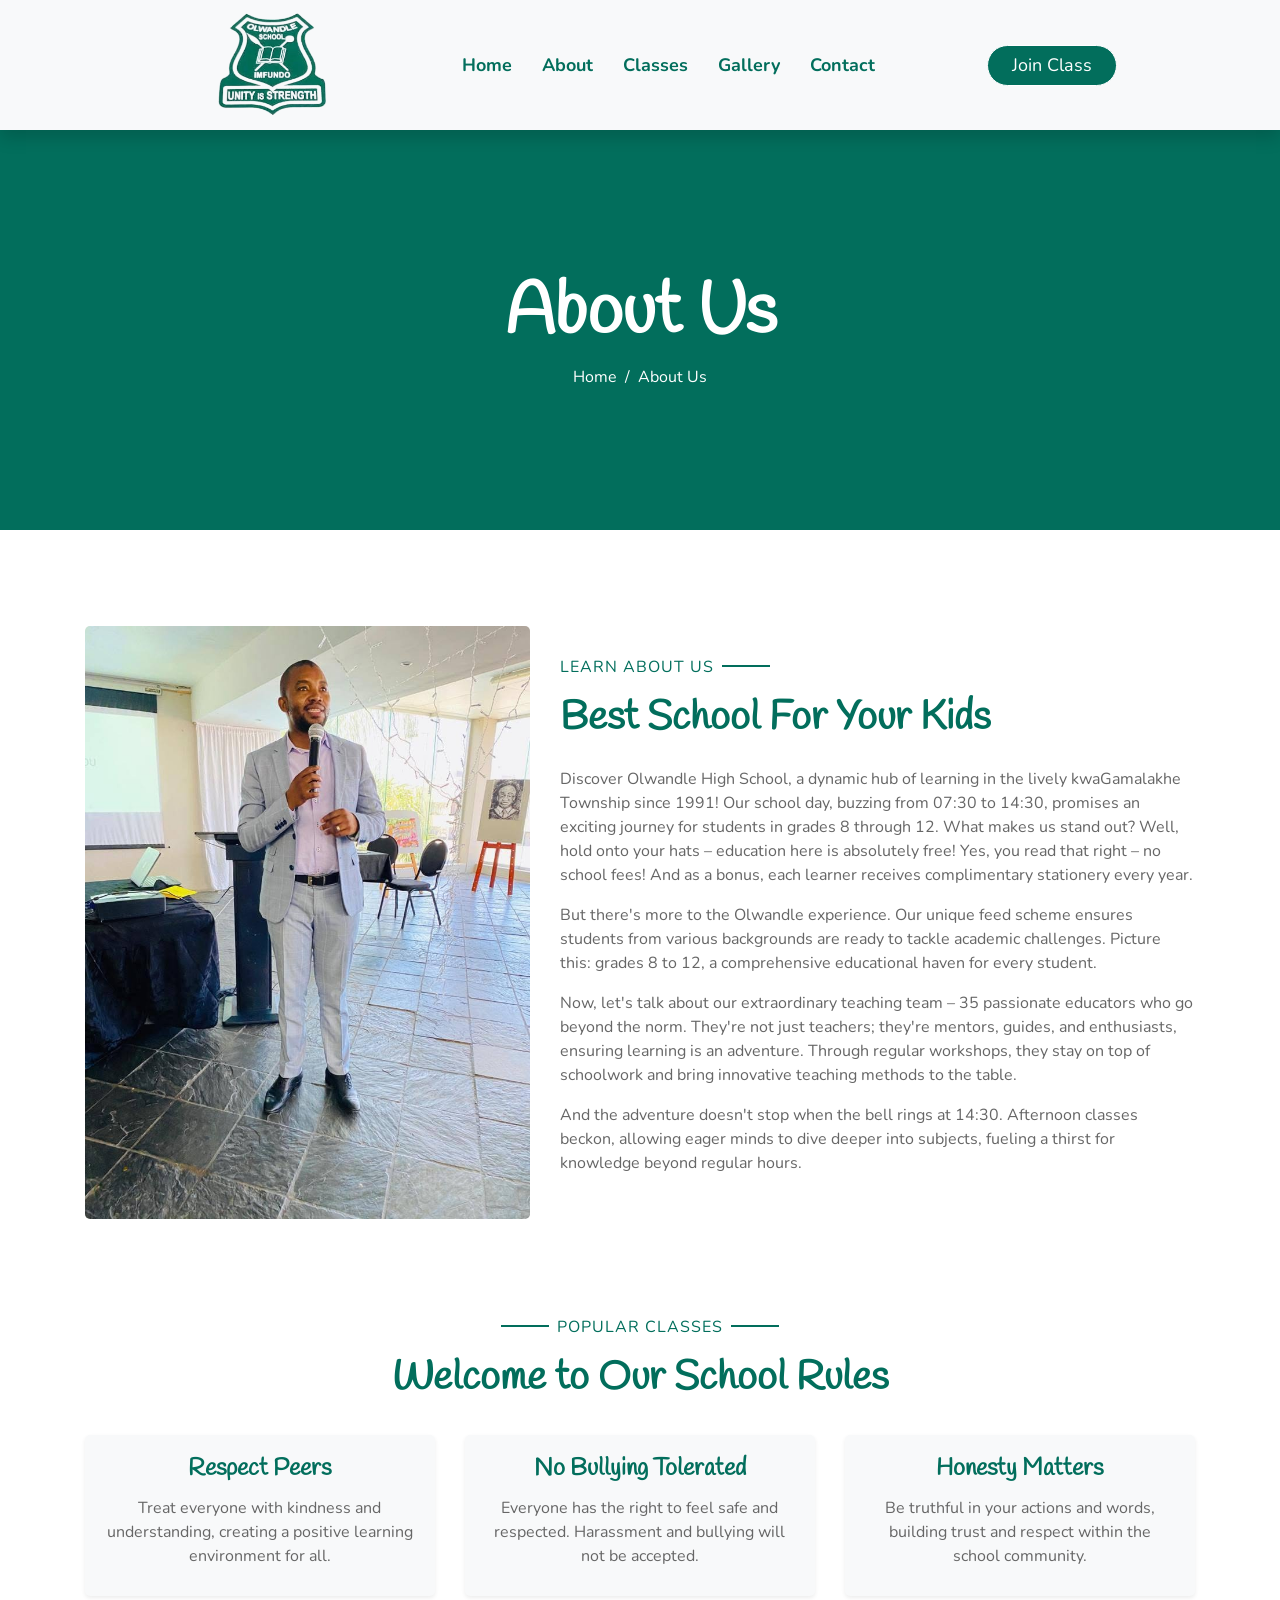
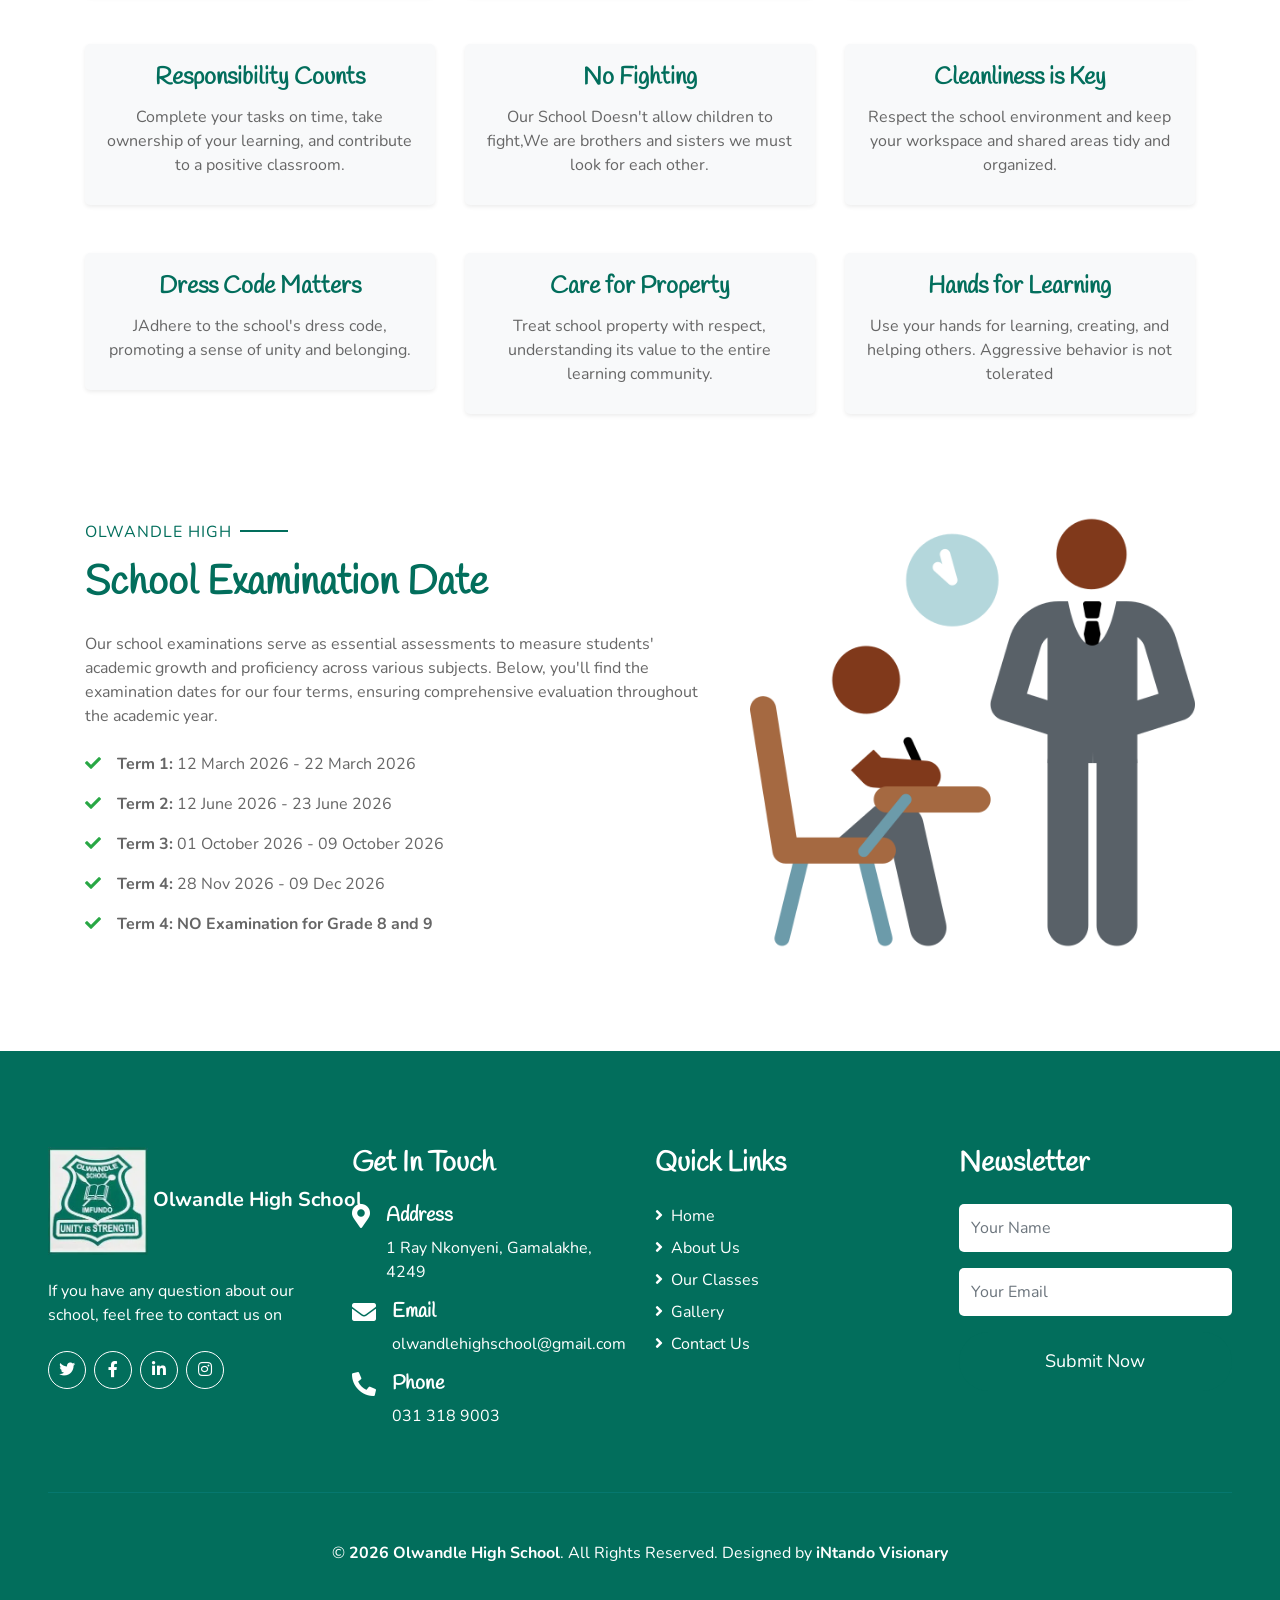
==== about.html @ cc858eba "First Commit" ====
<!DOCTYPE html>
<html lang="en">

<head>
    <meta charset="utf-8">
    <title>Olwandle High School</title>
    <meta content="width=device-width, initial-scale=1.0" name="viewport">
    <meta content="Free HTML Templates" name="keywords">
    <meta content="Free HTML Templates" name="description">

    <!-- Favicon -->
    <link href="img/madibapics/logo.webp" rel="icon">

    <!-- Google Web Fonts -->
    <link rel="preconnect" href="https://fonts.gstatic.com">
    <link href="https://fonts.googleapis.com/css2?family=Handlee&family=Nunito&display=swap" rel="stylesheet">

    <!-- Font Awesome -->
    <link href="https://cdnjs.cloudflare.com/ajax/libs/font-awesome/5.10.0/css/all.min.css" rel="stylesheet">

    <!-- Flaticon Font -->
    <link href="lib/flaticon/font/flaticon.css" rel="stylesheet">

    <!-- Libraries Stylesheet -->
    <link href="lib/owlcarousel/assets/owl.carousel.min.css" rel="stylesheet">
    <link href="lib/lightbox/css/lightbox.min.css" rel="stylesheet">

    <!-- Customized Bootstrap Stylesheet -->
    <link href="css/style.css" rel="stylesheet">
    <link href="css/mine.css" rel="stylesheet">
</head>

<body>
    <!-- Navbar Start -->
    <div class="container-fluid bg-light position-relative shadow">
        <nav class="navbar navbar-expand-lg bg-light navbar-light py-3 py-lg-0 px-0 px-lg-5">
            <a href="" class="navbar-brand font-weight-bold text-secondary" style="font-size: 50px;">
                <img src="img/madibapics/olwandle_logo.webp" class="olwandlelogo"></i> 
                <!-- <i class="flaticon-043-teddy-bear"></i> -->
                <!-- <span class="text-primary">Olwandle</span> -->
            </a>
            <button type="button" class="navbar-toggler" data-toggle="collapse" data-target="#navbarCollapse">
                <span class="navbar-toggler-icon"></span>
            </button>
            <div class="collapse navbar-collapse justify-content-between" id="navbarCollapse">
                <div class="navbar-nav font-weight-bold mx-auto py-0">
                    <a href="index.html" class="nav-item nav-link">Home</a>
                    <a href="about.html" class="nav-item nav-link active">About</a>
                    <a href="class.html" class="nav-item nav-link">Classes</a>
                    <a href="gallery.html" class="nav-item nav-link">Gallery</a>
                    <a href="contact.html" class="nav-item nav-link">Contact</a>
                </div>
                <a href="login_folder/web/login333.html" class="btn btn-primary px-4">Join Class</a>
            </div>
        </nav>
    </div>
    <!-- Navbar End -->


    <!-- Header Start -->
    <div class="container-fluid bg-primary mb-5 header-background">
        <div class="d-flex flex-column align-items-center justify-content-center" style="min-height: 400px">
            <h3 class="display-3 font-weight-bold text-white">About Us</h3>
            <div class="d-inline-flex text-white">
                <p class="m-0"><a class="text-white" href="">Home</a></p>
                <p class="m-0 px-2">/</p>
                <p class="m-0">About Us</p>
            </div>
        </div>
    </div>
    <!-- Header End -->


    <!-- About Start -->
    <div class="container-fluid py-5">
        <div class="container">
            <div class="row align-items-center">
                <div class="col-lg-5">
                    <img class="img-fluid rounded mb-5 mb-lg-0" src="img/madibapics/131895064_177371154103495_1226631098834378759_n.jpg" alt="">
                </div>
                <div class="col-lg-7">
                    <p class="section-title pr-5"><span class="pr-2">Learn About Us</span></p>
                    <h1 class="mb-4">Best School For Your Kids</h1>
                    <p>Discover Olwandle High School, a dynamic hub of learning in the lively kwaGamalakhe Township since 1991! 
                     Our school day, buzzing from 07:30 to 14:30, promises an exciting journey for students in grades 8 through 12.
                      What makes us stand out? Well, hold onto your hats – education here is absolutely free! Yes, you read that right 
                      – no school fees! And as a bonus, each learner receives complimentary stationery every year.
                    </p>

                    <p>
                        But there's more to the Olwandle experience.
                         Our unique feed scheme ensures students from various backgrounds are ready to tackle academic challenges. 
                         Picture this: grades 8 to 12,
                         a comprehensive educational haven for every student.
                    </p>

                    <p>
                        Now, let's talk about our extraordinary teaching team – 35 passionate educators who go beyond the norm.
                         They're not just teachers; they're mentors, guides, and enthusiasts, ensuring learning is an adventure.
                         Through regular workshops, they stay on top of schoolwork and bring innovative teaching methods to the table.
                    </p>

                   <p> And the adventure doesn't stop when the bell rings at 14:30.
                     Afternoon classes beckon, allowing eager minds to dive deeper into subjects,
                     fueling a thirst for knowledge beyond regular hours.
                   </p>
               </div>
            </div>
            
        </div>
    </div>
    <!-- About End -->


 <!-- Class Start -->
 <div class="container-fluid pt-5">
    <div class="container tracking-in-expand-fwd-bottom">
        <div class="text-center pb-2">
            <p class="section-title px-5"><span class="px-2">Popular Classes</span></p>
            <h1 class="mb-4">Welcome to Our School Rules</h1>
        </div>
        <div class="row">
            <div class="col-lg-4 mb-5">
                <div class="card border-0 bg-light shadow-sm pb-2">
                    
                    <div class="card-body text-center">
                        <h4 class="card-title">Respect Peers</h4>
                        <p class="card-text">Treat everyone with kindness and understanding,
                             creating a positive learning environment for all. </p>
                    </div>
                   
                </div>
            </div>
            <div class="col-lg-4 mb-5">
                <div class="card border-0 bg-light shadow-sm pb-2">

                    <div class="card-body text-center">
                        <h4 class="card-title">No Bullying Tolerated</h4>
                        <p class="card-text"> Everyone has the right to feel safe and respected. 
                            Harassment and bullying will not be accepted.
                        </p>
                    </div>
                </div>
            </div>
            <div class="col-lg-4 mb-5">
                <div class="card border-0 bg-light shadow-sm pb-2">
                    <div class="card-body text-center">
                        <h4 class="card-title">Honesty Matters</h4>
                        <p class="card-text">Be truthful in your actions and words, 
                            building trust and respect within the school community.

                        </p>
                    </div>
                </div>
            </div>

            <div class="col-lg-4 mb-5">
                <div class="card border-0 bg-light shadow-sm pb-2">
                    
                    <div class="card-body text-center">
                        <h4 class="card-title">Responsibility Counts</h4>
                        <p class="card-text"> Complete your tasks on time, 
                            take ownership of your learning, 
                            and contribute to a positive classroom.
                        </p>
                    </div>
                </div>
            </div>
            <div class="col-lg-4 mb-5">
                <div class="card border-0 bg-light shadow-sm pb-2">

                    <div class="card-body text-center">
                        <h4 class="card-title">No Fighting</h4>
                        <p class="card-text">Our School Doesn't allow children to fight,We are brothers and sisters we must look for each other.
                    </div>
                   
                </div>
            </div>
            <div class="col-lg-4 mb-5">
                <div class="card border-0 bg-light shadow-sm pb-2">
                    <div class="card-body text-center">
                        <h4 class="card-title">Cleanliness is Key</h4>
                        <p class="card-text">Respect the school environment and 
                            keep your workspace and shared areas tidy and organized. 
                        </p>
                    </div>
                </div>
            </div>

            <div class="col-lg-4 mb-5">
                <div class="card border-0 bg-light shadow-sm pb-2">
                    
                    <div class="card-body text-center">
                        <h4 class="card-title">Dress Code Matters</h4>
                        <p class="card-text">JAdhere to the school's dress code, 
                            promoting a sense of unity and belonging.</p>
                    </div>
                   
                </div>
            </div>
            <div class="col-lg-4 mb-5">
                <div class="card border-0 bg-light shadow-sm pb-2">

                    <div class="card-body text-center">
                        <h4 class="card-title">Care for Property</h4>
                        <p class="card-text">Treat school property with respect, 
                            understanding its value to the entire learning community.</p>
                    </div>
                   
                </div>
            </div>
            <div class="col-lg-4 mb-5">
                <div class="card border-0 bg-light shadow-sm pb-2">
                    <div class="card-body text-center">
                        <h4 class="card-title">Hands for Learning</h4>
                        <p class="card-text">Use your hands for learning, creating, and helping others.
                             Aggressive behavior is not tolerated
                        </p>
                    </div>
                </div>
            </div>
        </div>
    </div>
</div>
<!-- Class End -->

 <!-- Registration Start -->
 <div class="container-fluid py-5">
    <div class="container">
        <div class="row align-items-center">
            <div class="col-lg-7 mb-5 mb-lg-0">
                <p class="section-title pr-5"><span class="pr-2">Olwandle High</span></p>
                <h1 class="mb-4">School Examination Date</h1>
                <p>
                    Our school examinations serve as essential assessments to measure students' academic growth and proficiency across various subjects. 
                    Below, you'll find the examination dates for our four terms, ensuring comprehensive evaluation throughout the academic year.
                </p>
                <ul class="list-inline m-0">
                    <li class="py-2"><i class="fa fa-check text-success mr-3"></i><b>Term 1: </b> 12 March 2026 - 22 March 2026</li>
                    <li class="py-2"><i class="fa fa-check text-success mr-3"></i><b>Term 2: </b> 12 June 2026 - 23 June 2026</li>
                    <li class="py-2"><i class="fa fa-check text-success mr-3"></i><b>Term 3: </b> 01 October 2026 - 09 October 2026</li>
                    <li class="py-2"><i class="fa fa-check text-success mr-3"></i><b>Term 4: </b> 28 Nov 2026 - 09 Dec 2026</li>
                    <li class="py-2"><i class="fa fa-check text-success mr-3"></i><b>Term 4: NO Examination for Grade 8 and 9</b> </li>
                </ul>

            </div>
            <div class="col-lg-5">
                <div class="card border-0">
                  <img src="img/learners/exam.png" alt="exam"/>
                </div>
            </div>
        </div>
    </div>
</div>
<!-- Registration End -->




    <!-- Testimonial Start -->
    <!-- <div class="container-fluid py-5">
        <div class="container p-0">
            <div class="text-center pb-2">
                <p class="section-title px-5"><span class="px-2">Testimonial</span></p>
                <h1 class="mb-4">What Parents Say!</h1>
            </div>
            <div class="owl-carousel testimonial-carousel">
                <div class="testimonial-item px-3">
                    <div class="bg-light shadow-sm rounded mb-4 p-4">
                        <h3 class="fas fa-quote-left text-primary1 mr-3"></h3>
                        Sed ea amet kasd elitr stet, stet rebum et ipsum est duo elitr eirmod clita lorem. Dolor tempor ipsum clita
                    </div>
                    <div class="d-flex align-items-center">
                        <img class="rounded-circle" src="img/madibapics/profilepic.png" style="width: 70px; height: 70px;" alt="Image">
                        <div class="pl-3">
                            <h5>Parent Name</h5>
                            <i>Profession</i>
                        </div>
                    </div>
                </div>
                <div class="testimonial-item px-3">
                    <div class="bg-light shadow-sm rounded mb-4 p-4">
                        <h3 class="fas fa-quote-left text-primary1 mr-3"></h3>
                        Sed ea amet kasd elitr stet, stet rebum et ipsum est duo elitr eirmod clita lorem. Dolor tempor ipsum clita
                    </div>
                    <div class="d-flex align-items-center">
                        <img class="rounded-circle" src="img/madibapics/profilepic.png" style="width: 70px; height: 70px;" alt="Image">
                        <div class="pl-3">
                            <h5>Parent Name</h5>
                            <i>Profession</i>
                        </div>
                    </div>
                </div>
                <div class="testimonial-item px-3">
                    <div class="bg-light shadow-sm rounded mb-4 p-4">
                        <h3 class="fas fa-quote-left text-primary1 mr-3"></h3>
                        Sed ea amet kasd elitr stet, stet rebum et ipsum est duo elitr eirmod clita lorem. Dolor tempor ipsum clita
                    </div>
                    <div class="d-flex align-items-center">
                        <img class="rounded-circle" src="img/madibapics/profilepic.png" style="width: 70px; height: 70px;" alt="Image">
                        <div class="pl-3">
                            <h5>Parent Name</h5>
                            <i>Profession</i>
                        </div>
                    </div>
                </div>
                <div class="testimonial-item px-3">
                    <div class="bg-light shadow-sm rounded mb-4 p-4">
                        <h3 class="fas fa-quote-left text-primary1 mr-3"></h3>
                        Sed ea amet kasd elitr stet, stet rebum et ipsum est duo elitr eirmod clita lorem. Dolor tempor ipsum clita
                    </div>
                    <div class="d-flex align-items-center">
                        <img class="rounded-circle" src="img/madibapics/profilepic.png" style="width: 70px; height: 70px;" alt="Image">
                        <div class="pl-3">
                            <h5>Parent Name</h5>
                            <i>Profession</i>
                        </div>
                    </div>
                </div>
            </div>
        </div>
    </div> -->
    <!-- Testimonial End -->




       <!-- Footer Start -->
    <div class="container-fluid bg-secondary text-white mt-5 py-5 px-sm-3 px-md-5 header-background">
        <div class="row pt-5">
            <div class="col-lg-3 col-md-6 mb-5">
                <a href="" class="navbar-brand font-weight-bold text-primary m-0 mb-4 p-0" style="font-size: 20px; line-height: 40px;">
                   <img src="img/madibapics/logo.webp" style="width: 100px;"/>
                    <span class="text-white">Olwandle High School</span>
                </a>
                <p>If you have any question about our school, feel free to contact us on</p>
                <div class="d-flex justify-content-start mt-4">
                    <a class="btn btn-outline-primary rounded-circle text-center mr-2 px-0"
                        style="width: 38px; height: 38px;" href="#"><i class="fab fa-twitter"></i></a>
                    <a class="btn btn-outline-primary rounded-circle text-center mr-2 px-0"
                        style="width: 38px; height: 38px;" href="https://web.facebook.com/people/Olwandle-Hoer-skool/100063972073729/"><i class="fab fa-facebook-f"></i></a>
                    <a class="btn btn-outline-primary rounded-circle text-center mr-2 px-0"
                        style="width: 38px; height: 38px;" href="#"><i class="fab fa-linkedin-in"></i></a>
                    <a class="btn btn-outline-primary rounded-circle text-center mr-2 px-0"
                        style="width: 38px; height: 38px;" href="#"><i class="fab fa-instagram"></i></a>
                </div>
            </div>
            <div class="col-lg-3 col-md-6 mb-5">
                <h3 class="text-primary mb-4">Get In Touch</h3>
                <div class="d-flex">
                    <h4 class="fa fa-map-marker-alt text-primary"></h4>
                    <div class="pl-3">
                        <h5 class="text-white">Address</h5>
                        <p>1 Ray Nkonyeni, Gamalakhe, 4249</p>
                    </div>
                </div>
                <div class="d-flex">
                    <h4 class="fa fa-envelope text-primary"></h4>
                    <div class="pl-3">
                        <h5 class="text-white">Email</h5>
                        <p><a  class="contactschool" href="mailto:olwandlehighschool@gmail.com">olwandlehighschool@gmail.com</a></p>
                    </div>
                </div>
                <div class="d-flex">
                    <h4 class="fa fa-phone-alt text-primary"></h4>
                    <div class="pl-3">
                        <h5 class="text-white">Phone</h5>
                       <p> <a class="contactschool" href="tel:031 318 9003">031 318 9003</a></p>
                    </div>
                </div>
            </div>
            <div class="col-lg-3 col-md-6 mb-5">
                <h3 class="text-primary mb-4">Quick Links</h3>
                <div class="d-flex flex-column justify-content-start">
                    <a class="text-white mb-2" href="index.html"><i class="fa fa-angle-right mr-2"></i>Home</a>
                    <a class="text-white mb-2" href="about.html"><i class="fa fa-angle-right mr-2"></i>About Us</a>
                    <a class="text-white mb-2" href="class.html"><i class="fa fa-angle-right mr-2"></i>Our Classes</a>
                    <a class="text-white mb-2" href="gallery.html"><i class="fa fa-angle-right mr-2"></i>Gallery</a>
                    <a class="text-white" href="contact.html"><i class="fa fa-angle-right mr-2"></i>Contact Us</a>
                </div>
            </div>
            <div class="col-lg-3 col-md-6 mb-5">
                <h3 class="text-primary mb-4">Newsletter</h3>
                <form action="">
                    <div class="form-group">
                        <input type="text" class="form-control border-0 py-4" placeholder="Your Name" required="required" />
                    </div>
                    <div class="form-group">
                        <input type="email" class="form-control border-0 py-4" placeholder="Your Email"
                            required="required" />
                    </div>
                    <div>
                        <button class="btn btn-primary btn-block border-0 py-3" type="submit">Submit Now</button>
                    </div>
                </form>
            </div>
        </div>
        <div class="container-fluid pt-5" style="border-top: 1px solid rgba(23, 162, 184, .2);;">
            <p class="m-0 text-center text-white">
                &copy; <a class="text-primary font-weight-bold" href="#">2026 Olwandle High School</a>. All Rights Reserved. 
				
				Designed by <a class="text-primary font-weight-bold" href="">iNtando Visionary</a>
            </p>
        </div>
    </div>
    <!-- Footer End -->


    <!-- Back to Top -->
    <a href="#" class="btn btn-primary p-3 back-to-top"><i class="fa fa-angle-double-up"></i></a>


    <!-- JavaScript Libraries -->
    <script src="https://code.jquery.com/jquery-3.4.1.min.js"></script>
    <script src="https://stackpath.bootstrapcdn.com/bootstrap/4.4.1/js/bootstrap.bundle.min.js"></script>
    <script src="lib/easing/easing.min.js"></script>
    <script src="lib/owlcarousel/owl.carousel.min.js"></script>
    <script src="lib/isotope/isotope.pkgd.min.js"></script>
    <script src="lib/lightbox/js/lightbox.min.js"></script>

    <!-- Contact Javascript File -->
    <script src="mail/jqBootstrapValidation.min.js"></script>
    <script src="mail/contact.js"></script>

    <!-- Template Javascript -->
    <script src="js/main.js"></script>
</body>

</html>
---- css/style.css ----
/******* Bootstrap Theming ********/
/*!
 * Bootstrap v4.5.3 (https://getbootstrap.com/)
 * Copyright 2011-2020 The Bootstrap Authors
 * Copyright 2011-2020 Twitter, Inc.
 * Licensed under MIT (https://github.com/twbs/bootstrap/blob/main/LICENSE)
 */
:root {
  --blue: #026e5c;
  --indigo: #6610f2;
  --purple: #6f42c1;
  --pink: #e83e8c;
  --red: #dc3545;
  --orange: #fd7e14;
  --yellow: #ffc107;
  --green: #28a745;
  --teal: #20c997;
  --cyan: #026e5c;
  --white: #fff;
  --gray: #6c757d;
  --gray-dark: #343a40;
  --primary: #026e5c;
  --secondary: #026e5c;
  --success: #28a745;
  --info: #026e5c;
  --warning: #ffc107;
  --danger: #dc3545;
  --light: #f8f9fa;
  --dark: #343a40;
  --breakpoint-xs: 0;
  --breakpoint-sm: 576px;
  --breakpoint-md: 768px;
  --breakpoint-lg: 992px;
  --breakpoint-xl: 1200px;
  --font-family-sans-serif: "Nunito", sans-serif;
  --font-family-monospace: SFMono-Regular, Menlo, Monaco, Consolas, "Liberation Mono", "Courier New", monospace;
}

*,
*::before,
*::after {
  box-sizing: border-box;
}

html {
  font-family: sans-serif;
  line-height: 1.15;
  -webkit-text-size-adjust: 100%;
  -webkit-tap-highlight-color: rgba(0, 0, 0, 0);
}

article, aside, figcaption, figure, footer, header, hgroup, main, nav, section {
  display: block;
}

body {
  margin: 0;
  font-family: "Nunito", sans-serif;
  font-size: 1rem;
  font-weight: 400;
  line-height: 1.5;
  color: #666666;
  text-align: left;
  background-color: #fff;
}

[tabindex="-1"]:focus:not(:focus-visible) {
  outline: 0 !important;
}

hr {
  box-sizing: content-box;
  height: 0;
  overflow: visible;
}

h1, h2, h3, h4, h5, h6 {
  margin-top: 0;
  margin-bottom: 0.5rem;
}

p {
  margin-top: 0;
  margin-bottom: 1rem;
}

abbr[title],
abbr[data-original-title] {
  text-decoration: underline;
  text-decoration: underline dotted;
  cursor: help;
  border-bottom: 0;
  text-decoration-skip-ink: none;
}

address {
  margin-bottom: 1rem;
  font-style: normal;
  line-height: inherit;
}

ol,
ul,
dl {
  margin-top: 0;
  margin-bottom: 1rem;
}

ol ol,
ul ul,
ol ul,
ul ol {
  margin-bottom: 0;
}

dt {
  font-weight: 700;
}

dd {
  margin-bottom: .5rem;
  margin-left: 0;
}

blockquote {
  margin: 0 0 1rem;
}

b,
strong {
  font-weight: bolder;
}

small {
  font-size: 80%;
}

sub,
sup {
  position: relative;
  font-size: 75%;
  line-height: 0;
  vertical-align: baseline;
}

sub {
  bottom: -.25em;
}

sup {
  top: -.5em;
}

a {
  color: #026e5c;
  text-decoration: none;
  background-color: transparent;
}

a:hover {
  color: #026e5c;
  text-decoration: none;
  
}

a:not([href]):not([class]) {
  color: inherit;
  text-decoration: none;
}

a:not([href]):not([class]):hover {
  color: inherit;
  text-decoration: none;
}

pre,
code,
kbd,
samp {
  font-family: SFMono-Regular, Menlo, Monaco, Consolas, "Liberation Mono", "Courier New", monospace;
  font-size: 1em;
}

pre {
  margin-top: 0;
  margin-bottom: 1rem;
  overflow: auto;
  -ms-overflow-style: scrollbar;
}

figure {
  margin: 0 0 1rem;
}

img {
  vertical-align: middle;
  border-style: none;
}

svg {
  overflow: hidden;
  vertical-align: middle;
}

table {
  border-collapse: collapse;
}

caption {
  padding-top: 0.75rem;
  padding-bottom: 0.75rem;
  color: #6c757d;
  text-align: left;
  caption-side: bottom;
}

th {
  text-align: inherit;
  text-align: -webkit-match-parent;
}

label {
  display: inline-block;
  margin-bottom: 0.5rem;
}

button {
  border-radius: 0;
}

button:focus {
  outline: 1px dotted;
  outline: 5px auto -webkit-focus-ring-color;
}

input,
button,
select,
optgroup,
textarea {
  margin: 0;
  font-family: inherit;
  font-size: inherit;
  line-height: inherit;
}

button,
input {
  overflow: visible;
}

button,
select {
  text-transform: none;
}

[role="button"] {
  cursor: pointer;
}

select {
  word-wrap: normal;
}

button,
[type="button"],
[type="reset"],
[type="submit"] {
  -webkit-appearance: button;
}

button:not(:disabled),
[type="button"]:not(:disabled),
[type="reset"]:not(:disabled),
[type="submit"]:not(:disabled) {
  cursor: pointer;
}

button::-moz-focus-inner,
[type="button"]::-moz-focus-inner,
[type="reset"]::-moz-focus-inner,
[type="submit"]::-moz-focus-inner {
  padding: 0;
  border-style: none;
}

input[type="radio"],
input[type="checkbox"] {
  box-sizing: border-box;
  padding: 0;
}

textarea {
  overflow: auto;
  resize: vertical;
}

fieldset {
  min-width: 0;
  padding: 0;
  margin: 0;
  border: 0;
}

legend {
  display: block;
  width: 100%;
  max-width: 100%;
  padding: 0;
  margin-bottom: .5rem;
  font-size: 1.5rem;
  line-height: inherit;
  color: inherit;
  white-space: normal;
}

@media (max-width: 1200px) {
  legend {
    font-size: calc(1.275rem + 0.3vw) ;
  }
}

progress {
  vertical-align: baseline;
}

[type="number"]::-webkit-inner-spin-button,
[type="number"]::-webkit-outer-spin-button {
  height: auto;
}

[type="search"] {
  outline-offset: -2px;
  -webkit-appearance: none;
}

[type="search"]::-webkit-search-decoration {
  -webkit-appearance: none;
}

::-webkit-file-upload-button {
  font: inherit;
  -webkit-appearance: button;
}

output {
  display: inline-block;
}

summary {
  display: list-item;
  cursor: pointer;
}

template {
  display: none;
}

[hidden] {
  display: none !important;
}

h1, h2, h3, h4, h5, h6,
.h1, .h2, .h3, .h4, .h5, .h6 {
  margin-bottom: 0.5rem;
  font-family: "Handlee", cursive;
  font-weight: bold;
  line-height: 1.2;
  color: #026e5c;
}

h1, .h1 {
  font-size: 2.5rem;
}

@media (max-width: 1200px) {
  h1, .h1 {
    font-size: calc(1.375rem + 1.5vw) ;
  }
}

h2, .h2 {
  font-size: 2rem;
}

@media (max-width: 1200px) {
  h2, .h2 {
    font-size: calc(1.325rem + 0.9vw) ;
  }
}

h3, .h3 {
  font-size: 1.75rem;
}

@media (max-width: 1200px) {
  h3, .h3 {
    font-size: calc(1.3rem + 0.6vw) ;
  }
}

h4, .h4 {
  font-size: 1.5rem;
}

@media (max-width: 1200px) {
  h4, .h4 {
    font-size: calc(1.275rem + 0.3vw) ;
  }
}

h5, .h5 {
  font-size: 1.25rem;
}

h6, .h6 {
  font-size: 1rem;
}

.lead {
  font-size: 1.25rem;
  font-weight: 300;
}

.display-1 {
  font-size: 6rem;
  font-weight: 300;
  line-height: 1.2;
}

@media (max-width: 1200px) {
  .display-1 {
    font-size: calc(1.725rem + 5.7vw) ;
  }
}

.display-2 {
  font-size: 5.5rem;
  font-weight: 300;
  line-height: 1.2;
}

@media (max-width: 1200px) {
  .display-2 {
    font-size: calc(1.675rem + 5.1vw) ;
  }
}

.display-3 {
  font-size: 4.5rem;
  font-weight: 300;
  line-height: 1.2;
}

@media (max-width: 1200px) {
  .display-3 {
    font-size: calc(1.575rem + 3.9vw) ;
  }
}

.display-4 {
  font-size: 3.5rem;
  font-weight: 300;
  line-height: 1.2;
}

@media (max-width: 1200px) {
  .display-4 {
    font-size: calc(1.475rem + 2.7vw) ;
  }
}

hr {
  margin-top: 1rem;
  margin-bottom: 1rem;
  border: 0;
  border-top: 1px solid rgba(0, 0, 0, 0.1);
}

small,
.small {
  font-size: 80%;
  font-weight: 400;
}

mark,
.mark {
  padding: 0.2em;
  background-color: #fcf8e3;
}

.list-unstyled {
  padding-left: 0;
  list-style: none;
}

.list-inline {
  padding-left: 0;
  list-style: none;
}

.list-inline-item {
  display: inline-block;
}

.list-inline-item:not(:last-child) {
  margin-right: 0.5rem;
}

.initialism {
  font-size: 90%;
  text-transform: uppercase;
}

.blockquote {
  margin-bottom: 1rem;
  font-size: 1.25rem;
}

.blockquote-footer {
  display: block;
  font-size: 80%;
  color: #6c757d;
}

.blockquote-footer::before {
  content: "\2014\00A0";
}

.img-fluid {
  max-width: 100%;
  height: auto;
}

.img-thumbnail {
  padding: 0.25rem;
  background-color: #fff;
  border: 1px solid #dee2e6;
  border-radius: 5px;
  max-width: 100%;
  height: auto;
}

.figure {
  display: inline-block;
}

.figure-img {
  margin-bottom: 0.5rem;
  line-height: 1;
}

.figure-caption {
  font-size: 90%;
  color: #6c757d;
}

code {
  font-size: 87.5%;
  color: #e83e8c;
  word-wrap: break-word;
}

a > code {
  color: inherit;
}

kbd {
  padding: 0.2rem 0.4rem;
  font-size: 87.5%;
  color: #fff;
  background-color: #212529;
  border-radius: 0.2rem;
}

kbd kbd {
  padding: 0;
  font-size: 100%;
  font-weight: 700;
}

pre {
  display: block;
  font-size: 87.5%;
  color: #212529;
}

pre code {
  font-size: inherit;
  color: inherit;
  word-break: normal;
}

.pre-scrollable {
  max-height: 340px;
  overflow-y: scroll;
}

.container,
.container-fluid,
.container-sm,
.container-md,
.container-lg,
.container-xl {
  width: 100%;
  padding-right: 15px;
  padding-left: 15px;
  margin-right: auto;
  margin-left: auto;

}

@media (min-width: 576px) {
  .container, .container-sm {
    max-width: 540px;
  }
}

@media (min-width: 768px) {
  .container, .container-sm, .container-md {
    max-width: 720px;
  }
}

@media (min-width: 992px) {
  .container, .container-sm, .container-md, .container-lg {
    max-width: 960px;
  }
}

@media (min-width: 1200px) {
  .container, .container-sm, .container-md, .container-lg, .container-xl {
    max-width: 1140px;
  }
}

.row {
  display: flex;
  flex-wrap: wrap;
  margin-right: -15px;
  margin-left: -15px;
}

.no-gutters {
  margin-right: 0;
  margin-left: 0;
}

.no-gutters > .col,
.no-gutters > [class*="col-"] {
  padding-right: 0;
  padding-left: 0;
}

.col-1, .col-2, .col-3, .col-4, .col-5, .col-6, .col-7, .col-8, .col-9, .col-10, .col-11, .col-12, .col,
.col-auto, .col-sm-1, .col-sm-2, .col-sm-3, .col-sm-4, .col-sm-5, .col-sm-6, .col-sm-7, .col-sm-8, .col-sm-9, .col-sm-10, .col-sm-11, .col-sm-12, .col-sm,
.col-sm-auto, .col-md-1, .col-md-2, .col-md-3, .col-md-4, .col-md-5, .col-md-6, .col-md-7, .col-md-8, .col-md-9, .col-md-10, .col-md-11, .col-md-12, .col-md,
.col-md-auto, .col-lg-1, .col-lg-2, .col-lg-3, .col-lg-4, .col-lg-5, .col-lg-6, .col-lg-7, .col-lg-8, .col-lg-9, .col-lg-10, .col-lg-11, .col-lg-12, .col-lg,
.col-lg-auto, .col-xl-1, .col-xl-2, .col-xl-3, .col-xl-4, .col-xl-5, .col-xl-6, .col-xl-7, .col-xl-8, .col-xl-9, .col-xl-10, .col-xl-11, .col-xl-12, .col-xl,
.col-xl-auto {
  position: relative;
  width: 100%;
  padding-right: 15px;
  padding-left: 15px;
}

.col {
  flex-basis: 0;
  flex-grow: 1;
  max-width: 100%;
}

.row-cols-1 > * {
  flex: 0 0 100%;
  max-width: 100%;
}

.row-cols-2 > * {
  flex: 0 0 50%;
  max-width: 50%;
}

.row-cols-3 > * {
  flex: 0 0 33.33333%;
  max-width: 33.33333%;
}

.row-cols-4 > * {
  flex: 0 0 25%;
  max-width: 25%;
}

.row-cols-5 > * {
  flex: 0 0 20%;
  max-width: 20%;
}

.row-cols-6 > * {
  flex: 0 0 16.66667%;
  max-width: 16.66667%;
}

.col-auto {
  flex: 0 0 auto;
  width: auto;
  max-width: 100%;
}

.col-1 {
  flex: 0 0 8.33333%;
  max-width: 8.33333%;
}

.col-2 {
  flex: 0 0 16.66667%;
  max-width: 16.66667%;
}

.col-3 {
  flex: 0 0 25%;
  max-width: 25%;
}

.col-4 {
  flex: 0 0 33.33333%;
  max-width: 33.33333%;
}

.col-5 {
  flex: 0 0 41.66667%;
  max-width: 41.66667%;
}

.col-6 {
  flex: 0 0 50%;
  max-width: 50%;
}

.col-7 {
  flex: 0 0 58.33333%;
  max-width: 58.33333%;
}

.col-8 {
  flex: 0 0 66.66667%;
  max-width: 66.66667%;
}

.col-9 {
  flex: 0 0 75%;
  max-width: 75%;
}

.col-10 {
  flex: 0 0 83.33333%;
  max-width: 83.33333%;
}

.col-11 {
  flex: 0 0 91.66667%;
  max-width: 91.66667%;
}

.col-12 {
  flex: 0 0 100%;
  max-width: 100%;
}

.order-first {
  order: -1;
}

.order-last {
  order: 13;
}

.order-0 {
  order: 0;
}

.order-1 {
  order: 1;
}

.order-2 {
  order: 2;
}

.order-3 {
  order: 3;
}

.order-4 {
  order: 4;
}

.order-5 {
  order: 5;
}

.order-6 {
  order: 6;
}

.order-7 {
  order: 7;
}

.order-8 {
  order: 8;
}

.order-9 {
  order: 9;
}

.order-10 {
  order: 10;
}

.order-11 {
  order: 11;
}

.order-12 {
  order: 12;
}

.offset-1 {
  margin-left: 8.33333%;
}

.offset-2 {
  margin-left: 16.66667%;
}

.offset-3 {
  margin-left: 25%;
}

.offset-4 {
  margin-left: 33.33333%;
}

.offset-5 {
  margin-left: 41.66667%;
}

.offset-6 {
  margin-left: 50%;
}

.offset-7 {
  margin-left: 58.33333%;
}

.offset-8 {
  margin-left: 66.66667%;
}

.offset-9 {
  margin-left: 75%;
}

.offset-10 {
  margin-left: 83.33333%;
}

.offset-11 {
  margin-left: 91.66667%;
}

@media (min-width: 576px) {
  .col-sm {
    flex-basis: 0;
    flex-grow: 1;
    max-width: 100%;
  }
  .row-cols-sm-1 > * {
    flex: 0 0 100%;
    max-width: 100%;
  }
  .row-cols-sm-2 > * {
    flex: 0 0 50%;
    max-width: 50%;
  }
  .row-cols-sm-3 > * {
    flex: 0 0 33.33333%;
    max-width: 33.33333%;
  }
  .row-cols-sm-4 > * {
    flex: 0 0 25%;
    max-width: 25%;
  }
  .row-cols-sm-5 > * {
    flex: 0 0 20%;
    max-width: 20%;
  }
  .row-cols-sm-6 > * {
    flex: 0 0 16.66667%;
    max-width: 16.66667%;
  }
  .col-sm-auto {
    flex: 0 0 auto;
    width: auto;
    max-width: 100%;
  }
  .col-sm-1 {
    flex: 0 0 8.33333%;
    max-width: 8.33333%;
  }
  .col-sm-2 {
    flex: 0 0 16.66667%;
    max-width: 16.66667%;
  }
  .col-sm-3 {
    flex: 0 0 25%;
    max-width: 25%;
  }
  .col-sm-4 {
    flex: 0 0 33.33333%;
    max-width: 33.33333%;
  }
  .col-sm-5 {
    flex: 0 0 41.66667%;
    max-width: 41.66667%;
  }
  .col-sm-6 {
    flex: 0 0 50%;
    max-width: 50%;
  }
  .col-sm-7 {
    flex: 0 0 58.33333%;
    max-width: 58.33333%;
  }
  .col-sm-8 {
    flex: 0 0 66.66667%;
    max-width: 66.66667%;
  }
  .col-sm-9 {
    flex: 0 0 75%;
    max-width: 75%;
  }
  .col-sm-10 {
    flex: 0 0 83.33333%;
    max-width: 83.33333%;
  }
  .col-sm-11 {
    flex: 0 0 91.66667%;
    max-width: 91.66667%;
  }
  .col-sm-12 {
    flex: 0 0 100%;
    max-width: 100%;
  }
  .order-sm-first {
    order: -1;
  }
  .order-sm-last {
    order: 13;
  }
  .order-sm-0 {
    order: 0;
  }
  .order-sm-1 {
    order: 1;
  }
  .order-sm-2 {
    order: 2;
  }
  .order-sm-3 {
    order: 3;
  }
  .order-sm-4 {
    order: 4;
  }
  .order-sm-5 {
    order: 5;
  }
  .order-sm-6 {
    order: 6;
  }
  .order-sm-7 {
    order: 7;
  }
  .order-sm-8 {
    order: 8;
  }
  .order-sm-9 {
    order: 9;
  }
  .order-sm-10 {
    order: 10;
  }
  .order-sm-11 {
    order: 11;
  }
  .order-sm-12 {
    order: 12;
  }
  .offset-sm-0 {
    margin-left: 0;
  }
  .offset-sm-1 {
    margin-left: 8.33333%;
  }
  .offset-sm-2 {
    margin-left: 16.66667%;
  }
  .offset-sm-3 {
    margin-left: 25%;
  }
  .offset-sm-4 {
    margin-left: 33.33333%;
  }
  .offset-sm-5 {
    margin-left: 41.66667%;
  }
  .offset-sm-6 {
    margin-left: 50%;
  }
  .offset-sm-7 {
    margin-left: 58.33333%;
  }
  .offset-sm-8 {
    margin-left: 66.66667%;
  }
  .offset-sm-9 {
    margin-left: 75%;
  }
  .offset-sm-10 {
    margin-left: 83.33333%;
  }
  .offset-sm-11 {
    margin-left: 91.66667%;
  }
}

@media (min-width: 768px) {
  .col-md {
    flex-basis: 0;
    flex-grow: 1;
    max-width: 100%;
  }
  .row-cols-md-1 > * {
    flex: 0 0 100%;
    max-width: 100%;
  }
  .row-cols-md-2 > * {
    flex: 0 0 50%;
    max-width: 50%;
  }
  .row-cols-md-3 > * {
    flex: 0 0 33.33333%;
    max-width: 33.33333%;
  }
  .row-cols-md-4 > * {
    flex: 0 0 25%;
    max-width: 25%;
  }
  .row-cols-md-5 > * {
    flex: 0 0 20%;
    max-width: 20%;
  }
  .row-cols-md-6 > * {
    flex: 0 0 16.66667%;
    max-width: 16.66667%;
  }
  .col-md-auto {
    flex: 0 0 auto;
    width: auto;
    max-width: 100%;
  }
  .col-md-1 {
    flex: 0 0 8.33333%;
    max-width: 8.33333%;
  }
  .col-md-2 {
    flex: 0 0 16.66667%;
    max-width: 16.66667%;
  }
  .col-md-3 {
    flex: 0 0 25%;
    max-width: 25%;
  }
  .col-md-4 {
    flex: 0 0 33.33333%;
    max-width: 33.33333%;
  }
  .col-md-5 {
    flex: 0 0 41.66667%;
    max-width: 41.66667%;
  }
  .col-md-6 {
    flex: 0 0 50%;
    max-width: 50%;
  }
  .col-md-7 {
    flex: 0 0 58.33333%;
    max-width: 58.33333%;
  }
  .col-md-8 {
    flex: 0 0 66.66667%;
    max-width: 66.66667%;
  }
  .col-md-9 {
    flex: 0 0 75%;
    max-width: 75%;
  }
  .col-md-10 {
    flex: 0 0 83.33333%;
    max-width: 83.33333%;
  }
  .col-md-11 {
    flex: 0 0 91.66667%;
    max-width: 91.66667%;
  }
  .col-md-12 {
    flex: 0 0 100%;
    max-width: 100%;
  }
  .order-md-first {
    order: -1;
  }
  .order-md-last {
    order: 13;
  }
  .order-md-0 {
    order: 0;
  }
  .order-md-1 {
    order: 1;
  }
  .order-md-2 {
    order: 2;
  }
  .order-md-3 {
    order: 3;
  }
  .order-md-4 {
    order: 4;
  }
  .order-md-5 {
    order: 5;
  }
  .order-md-6 {
    order: 6;
  }
  .order-md-7 {
    order: 7;
  }
  .order-md-8 {
    order: 8;
  }
  .order-md-9 {
    order: 9;
  }
  .order-md-10 {
    order: 10;
  }
  .order-md-11 {
    order: 11;
  }
  .order-md-12 {
    order: 12;
  }
  .offset-md-0 {
    margin-left: 0;
  }
  .offset-md-1 {
    margin-left: 8.33333%;
  }
  .offset-md-2 {
    margin-left: 16.66667%;
  }
  .offset-md-3 {
    margin-left: 25%;
  }
  .offset-md-4 {
    margin-left: 33.33333%;
  }
  .offset-md-5 {
    margin-left: 41.66667%;
  }
  .offset-md-6 {
    margin-left: 50%;
  }
  .offset-md-7 {
    margin-left: 58.33333%;
  }
  .offset-md-8 {
    margin-left: 66.66667%;
  }
  .offset-md-9 {
    margin-left: 75%;
  }
  .offset-md-10 {
    margin-left: 83.33333%;
  }
  .offset-md-11 {
    margin-left: 91.66667%;
  }
}

@media (min-width: 992px) {
  .col-lg {
    flex-basis: 0;
    flex-grow: 1;
    max-width: 100%;
  }
  .row-cols-lg-1 > * {
    flex: 0 0 100%;
    max-width: 100%;
  }
  .row-cols-lg-2 > * {
    flex: 0 0 50%;
    max-width: 50%;
  }
  .row-cols-lg-3 > * {
    flex: 0 0 33.33333%;
    max-width: 33.33333%;
  }
  .row-cols-lg-4 > * {
    flex: 0 0 25%;
    max-width: 25%;
  }
  .row-cols-lg-5 > * {
    flex: 0 0 20%;
    max-width: 20%;
  }
  .row-cols-lg-6 > * {
    flex: 0 0 16.66667%;
    max-width: 16.66667%;
  }
  .col-lg-auto {
    flex: 0 0 auto;
    width: auto;
    max-width: 100%;
  }
  .col-lg-1 {
    flex: 0 0 8.33333%;
    max-width: 8.33333%;
  }
  .col-lg-2 {
    flex: 0 0 16.66667%;
    max-width: 16.66667%;
  }
  .col-lg-3 {
    flex: 0 0 25%;
    max-width: 25%;
  }
  .col-lg-4 {
    flex: 0 0 33.33333%;
    max-width: 33.33333%;
  }
  .col-lg-5 {
    flex: 0 0 41.66667%;
    max-width: 41.66667%;
  }
  .col-lg-6 {
    flex: 0 0 50%;
    max-width: 50%;
  }
  .col-lg-7 {
    flex: 0 0 58.33333%;
    max-width: 58.33333%;
  }
  .col-lg-8 {
    flex: 0 0 66.66667%;
    max-width: 66.66667%;
  }
  .col-lg-9 {
    flex: 0 0 75%;
    max-width: 75%;
  }
  .col-lg-10 {
    flex: 0 0 83.33333%;
    max-width: 83.33333%;
  }
  .col-lg-11 {
    flex: 0 0 91.66667%;
    max-width: 91.66667%;
  }
  .col-lg-12 {
    flex: 0 0 100%;
    max-width: 100%;
  }
  .order-lg-first {
    order: -1;
  }
  .order-lg-last {
    order: 13;
  }
  .order-lg-0 {
    order: 0;
  }
  .order-lg-1 {
    order: 1;
  }
  .order-lg-2 {
    order: 2;
  }
  .order-lg-3 {
    order: 3;
  }
  .order-lg-4 {
    order: 4;
  }
  .order-lg-5 {
    order: 5;
  }
  .order-lg-6 {
    order: 6;
  }
  .order-lg-7 {
    order: 7;
  }
  .order-lg-8 {
    order: 8;
  }
  .order-lg-9 {
    order: 9;
  }
  .order-lg-10 {
    order: 10;
  }
  .order-lg-11 {
    order: 11;
  }
  .order-lg-12 {
    order: 12;
  }
  .offset-lg-0 {
    margin-left: 0;
  }
  .offset-lg-1 {
    margin-left: 8.33333%;
  }
  .offset-lg-2 {
    margin-left: 16.66667%;
  }
  .offset-lg-3 {
    margin-left: 25%;
  }
  .offset-lg-4 {
    margin-left: 33.33333%;
  }
  .offset-lg-5 {
    margin-left: 41.66667%;
  }
  .offset-lg-6 {
    margin-left: 50%;
  }
  .offset-lg-7 {
    margin-left: 58.33333%;
  }
  .offset-lg-8 {
    margin-left: 66.66667%;
  }
  .offset-lg-9 {
    margin-left: 75%;
  }
  .offset-lg-10 {
    margin-left: 83.33333%;
  }
  .offset-lg-11 {
    margin-left: 91.66667%;
  }
}

@media (min-width: 1200px) {
  .col-xl {
    flex-basis: 0;
    flex-grow: 1;
    max-width: 100%;
  }
  .row-cols-xl-1 > * {
    flex: 0 0 100%;
    max-width: 100%;
  }
  .row-cols-xl-2 > * {
    flex: 0 0 50%;
    max-width: 50%;
  }
  .row-cols-xl-3 > * {
    flex: 0 0 33.33333%;
    max-width: 33.33333%;
  }
  .row-cols-xl-4 > * {
    flex: 0 0 25%;
    max-width: 25%;
  }
  .row-cols-xl-5 > * {
    flex: 0 0 20%;
    max-width: 20%;
  }
  .row-cols-xl-6 > * {
    flex: 0 0 16.66667%;
    max-width: 16.66667%;
  }
  .col-xl-auto {
    flex: 0 0 auto;
    width: auto;
    max-width: 100%;
  }
  .col-xl-1 {
    flex: 0 0 8.33333%;
    max-width: 8.33333%;
  }
  .col-xl-2 {
    flex: 0 0 16.66667%;
    max-width: 16.66667%;
  }
  .col-xl-3 {
    flex: 0 0 25%;
    max-width: 25%;
  }
  .col-xl-4 {
    flex: 0 0 33.33333%;
    max-width: 33.33333%;
  }
  .col-xl-5 {
    flex: 0 0 41.66667%;
    max-width: 41.66667%;
  }
  .col-xl-6 {
    flex: 0 0 50%;
    max-width: 50%;
  }
  .col-xl-7 {
    flex: 0 0 58.33333%;
    max-width: 58.33333%;
  }
  .col-xl-8 {
    flex: 0 0 66.66667%;
    max-width: 66.66667%;
  }
  .col-xl-9 {
    flex: 0 0 75%;
    max-width: 75%;
  }
  .col-xl-10 {
    flex: 0 0 83.33333%;
    max-width: 83.33333%;
  }
  .col-xl-11 {
    flex: 0 0 91.66667%;
    max-width: 91.66667%;
  }
  .col-xl-12 {
    flex: 0 0 100%;
    max-width: 100%;
  }
  .order-xl-first {
    order: -1;
  }
  .order-xl-last {
    order: 13;
  }
  .order-xl-0 {
    order: 0;
  }
  .order-xl-1 {
    order: 1;
  }
  .order-xl-2 {
    order: 2;
  }
  .order-xl-3 {
    order: 3;
  }
  .order-xl-4 {
    order: 4;
  }
  .order-xl-5 {
    order: 5;
  }
  .order-xl-6 {
    order: 6;
  }
  .order-xl-7 {
    order: 7;
  }
  .order-xl-8 {
    order: 8;
  }
  .order-xl-9 {
    order: 9;
  }
  .order-xl-10 {
    order: 10;
  }
  .order-xl-11 {
    order: 11;
  }
  .order-xl-12 {
    order: 12;
  }
  .offset-xl-0 {
    margin-left: 0;
  }
  .offset-xl-1 {
    margin-left: 8.33333%;
  }
  .offset-xl-2 {
    margin-left: 16.66667%;
  }
  .offset-xl-3 {
    margin-left: 25%;
  }
  .offset-xl-4 {
    margin-left: 33.33333%;
  }
  .offset-xl-5 {
    margin-left: 41.66667%;
  }
  .offset-xl-6 {
    margin-left: 50%;
  }
  .offset-xl-7 {
    margin-left: 58.33333%;
  }
  .offset-xl-8 {
    margin-left: 66.66667%;
  }
  .offset-xl-9 {
    margin-left: 75%;
  }
  .offset-xl-10 {
    margin-left: 83.33333%;
  }
  .offset-xl-11 {
    margin-left: 91.66667%;
  }
}

.table {
  width: 100%;
  margin-bottom: 1rem;
  color: #666666;
}

.table th,
.table td {
  padding: 0.75rem;
  vertical-align: top;
  border-top: 1px solid #dee2e6;
}

.table thead th {
  vertical-align: bottom;
  border-bottom: 2px solid #dee2e6;
}

.table tbody + tbody {
  border-top: 2px solid #dee2e6;
}

.table-sm th,
.table-sm td {
  padding: 0.3rem;
}

.table-bordered {
  border: 1px solid #dee2e6;
}

.table-bordered th,
.table-bordered td {
  border: 1px solid #dee2e6;
}

.table-bordered thead th,
.table-bordered thead td {
  border-bottom-width: 2px;
}

.table-borderless th,
.table-borderless td,
.table-borderless thead th,
.table-borderless tbody + tbody {
  border: 0;
}

.table-striped tbody tr:nth-of-type(odd) {
  background-color: rgba(0, 0, 0, 0.05);
}

.table-hover tbody tr:hover {
  color: #666666;
  background-color: rgba(0, 0, 0, 0.075);
}

.table-primary,
.table-primary > th,
.table-primary > td {
  background-color: #bee5eb;
}

.table-primary th,
.table-primary td,
.table-primary thead th,
.table-primary tbody + tbody {
  border-color: #86cfda;
}

.table-hover .table-primary:hover {
  background-color: #abdde5;
}

.table-hover .table-primary:hover > td,
.table-hover .table-primary:hover > th {
  background-color: #abdde5;
}

.table-secondary,
.table-secondary > th,
.table-secondary > td {
  background-color: #b8c8ce;
}

.table-secondary th,
.table-secondary td,
.table-secondary thead th,
.table-secondary tbody + tbody {
  border-color: #7a98a3;
}

.table-hover .table-secondary:hover {
  background-color: #a9bcc4;
}

.table-hover .table-secondary:hover > td,
.table-hover .table-secondary:hover > th {
  background-color: #a9bcc4;
}

.table-success,
.table-success > th,
.table-success > td {
  background-color: #c3e6cb;
}

.table-success th,
.table-success td,
.table-success thead th,
.table-success tbody + tbody {
  border-color: #8fd19e;
}

.table-hover .table-success:hover {
  background-color: #b1dfbb;
}

.table-hover .table-success:hover > td,
.table-hover .table-success:hover > th {
  background-color: #b1dfbb;
}

.table-info,
.table-info > th,
.table-info > td {
  background-color: #bee5eb;
}

.table-info th,
.table-info td,
.table-info thead th,
.table-info tbody + tbody {
  border-color: #86cfda;
}

.table-hover .table-info:hover {
  background-color: #abdde5;
}

.table-hover .table-info:hover > td,
.table-hover .table-info:hover > th {
  background-color: #abdde5;
}

.table-warning,
.table-warning > th,
.table-warning > td {
  background-color: #ffeeba;
}

.table-warning th,
.table-warning td,
.table-warning thead th,
.table-warning tbody + tbody {
  border-color: #ffdf7e;
}

.table-hover .table-warning:hover {
  background-color: #ffe8a1;
}

.table-hover .table-warning:hover > td,
.table-hover .table-warning:hover > th {
  background-color: #ffe8a1;
}

.table-danger,
.table-danger > th,
.table-danger > td {
  background-color: #f5c6cb;
}

.table-danger th,
.table-danger td,
.table-danger thead th,
.table-danger tbody + tbody {
  border-color: #ed969e;
}

.table-hover .table-danger:hover {
  background-color: #f1b0b7;
}

.table-hover .table-danger:hover > td,
.table-hover .table-danger:hover > th {
  background-color: #f1b0b7;
}

.table-light,
.table-light > th,
.table-light > td {
  background-color: #fdfdfe;
}

.table-light th,
.table-light td,
.table-light thead th,
.table-light tbody + tbody {
  border-color: #fbfcfc;
}

.table-hover .table-light:hover {
  background-color: #ececf6;
}

.table-hover .table-light:hover > td,
.table-hover .table-light:hover > th {
  background-color: #ececf6;
}

.table-dark,
.table-dark > th,
.table-dark > td {
  background-color: #c6c8ca;
}

.table-dark th,
.table-dark td,
.table-dark thead th,
.table-dark tbody + tbody {
  border-color: #95999c;
}

.table-hover .table-dark:hover {
  background-color: #b9bbbe;
}

.table-hover .table-dark:hover > td,
.table-hover .table-dark:hover > th {
  background-color: #b9bbbe;
}

.table-active,
.table-active > th,
.table-active > td {
  background-color: rgba(0, 0, 0, 0.075);
}

.table-hover .table-active:hover {
  background-color: rgba(0, 0, 0, 0.075);
}

.table-hover .table-active:hover > td,
.table-hover .table-active:hover > th {
  background-color: rgba(0, 0, 0, 0.075);
}

.table .thead-dark th {
  color: #fff;
  background-color: #343a40;
  border-color: #454d55;
}

.table .thead-light th {
  color: #495057;
  background-color: #e9ecef;
  border-color: #dee2e6;
}

.table-dark {
  color: #fff;
  background-color: #343a40;
}

.table-dark th,
.table-dark td,
.table-dark thead th {
  border-color: #454d55;
}

.table-dark.table-bordered {
  border: 0;
}

.table-dark.table-striped tbody tr:nth-of-type(odd) {
  background-color: rgba(255, 255, 255, 0.05);
}

.table-dark.table-hover tbody tr:hover {
  color: #fff;
  background-color: rgba(255, 255, 255, 0.075);
}

@media (max-width: 575.98px) {
  .table-responsive-sm {
    display: block;
    width: 100%;
    overflow-x: auto;
    -webkit-overflow-scrolling: touch;
  }
  .table-responsive-sm > .table-bordered {
    border: 0;
  }
}

@media (max-width: 767.98px) {
  .table-responsive-md {
    display: block;
    width: 100%;
    overflow-x: auto;
    -webkit-overflow-scrolling: touch;
  }
  .table-responsive-md > .table-bordered {
    border: 0;
  }
}

@media (max-width: 991.98px) {
  .table-responsive-lg {
    display: block;
    width: 100%;
    overflow-x: auto;
    -webkit-overflow-scrolling: touch;
  }
  .table-responsive-lg > .table-bordered {
    border: 0;
  }
}

@media (max-width: 1199.98px) {
  .table-responsive-xl {
    display: block;
    width: 100%;
    overflow-x: auto;
    -webkit-overflow-scrolling: touch;
  }
  .table-responsive-xl > .table-bordered {
    border: 0;
  }
}

.table-responsive {
  display: block;
  width: 100%;
  overflow-x: auto;
  -webkit-overflow-scrolling: touch;
}

.table-responsive > .table-bordered {
  border: 0;
}

.form-control {
  display: block;
  width: 100%;
  height: calc(1.5em + 0.75rem + 2px);
  padding: 0.375rem 0.75rem;
  font-size: 1rem;
  font-weight: 400;
  line-height: 1.5;
  color: #495057;
  background-color: #fff;
  background-clip: padding-box;
  border: 1px solid #ced4da;
  border-radius: 5px;
  transition: border-color 0.15s ease-in-out, box-shadow 0.15s ease-in-out;
}

@media (prefers-reduced-motion: reduce) {
  .form-control {
    transition: none;
  }
}

.form-control::-ms-expand {
  background-color: transparent;
  border: 0;
}

.form-control:-moz-focusring {
  color: transparent;
  text-shadow: 0 0 0 #495057;
}

.form-control:focus {
  color: #495057;
  background-color: #fff;
  border-color: #63d9ec;
  outline: 0;
  box-shadow: 0 0 0 0.2rem rgba(23, 162, 184, 0.25);
}

.form-control::placeholder {
  color: #6c757d;
  opacity: 1;
}

.form-control:disabled, .form-control[readonly] {
  background-color: #e9ecef;
  opacity: 1;
}

input[type="date"].form-control,
input[type="time"].form-control,
input[type="datetime-local"].form-control,
input[type="month"].form-control {
  appearance: none;
}

select.form-control:focus::-ms-value {
  color: #495057;
  background-color: #fff;
}

.form-control-file,
.form-control-range {
  display: block;
  width: 100%;
}

.col-form-label {
  padding-top: calc(0.375rem + 1px);
  padding-bottom: calc(0.375rem + 1px);
  margin-bottom: 0;
  font-size: inherit;
  line-height: 1.5;
}

.col-form-label-lg {
  padding-top: calc(0.5rem + 1px);
  padding-bottom: calc(0.5rem + 1px);
  font-size: 1.25rem;
  line-height: 1.5;
}

.col-form-label-sm {
  padding-top: calc(0.25rem + 1px);
  padding-bottom: calc(0.25rem + 1px);
  font-size: 0.875rem;
  line-height: 1.5;
}

.form-control-plaintext {
  display: block;
  width: 100%;
  padding: 0.375rem 0;
  margin-bottom: 0;
  font-size: 1rem;
  line-height: 1.5;
  color: #666666;
  background-color: transparent;
  border: solid transparent;
  border-width: 1px 0;
}

.form-control-plaintext.form-control-sm, .form-control-plaintext.form-control-lg {
  padding-right: 0;
  padding-left: 0;
}

.form-control-sm {
  height: calc(1.5em + 0.5rem + 2px);
  padding: 0.25rem 0.5rem;
  font-size: 0.875rem;
  line-height: 1.5;
  border-radius: 0.2rem;
}

.form-control-lg {
  height: calc(1.5em + 1rem + 2px);
  padding: 0.5rem 1rem;
  font-size: 1.25rem;
  line-height: 1.5;
  border-radius: 0.3rem;
}

select.form-control[size], select.form-control[multiple] {
  height: auto;
}

textarea.form-control {
  height: auto;
}

.form-group {
  margin-bottom: 1rem;
}

.form-text {
  display: block;
  margin-top: 0.25rem;
}

.form-row {
  display: flex;
  flex-wrap: wrap;
  margin-right: -5px;
  margin-left: -5px;
}

.form-row > .col,
.form-row > [class*="col-"] {
  padding-right: 5px;
  padding-left: 5px;
}

.form-check {
  position: relative;
  display: block;
  padding-left: 1.25rem;
}

.form-check-input {
  position: absolute;
  margin-top: 0.3rem;
  margin-left: -1.25rem;
}

.form-check-input[disabled] ~ .form-check-label,
.form-check-input:disabled ~ .form-check-label {
  color: #6c757d;
}

.form-check-label {
  margin-bottom: 0;
}

.form-check-inline {
  display: inline-flex;
  align-items: center;
  padding-left: 0;
  margin-right: 0.75rem;
}

.form-check-inline .form-check-input {
  position: static;
  margin-top: 0;
  margin-right: 0.3125rem;
  margin-left: 0;
}

.valid-feedback {
  display: none;
  width: 100%;
  margin-top: 0.25rem;
  font-size: 80%;
  color: #28a745;
}

.valid-tooltip {
  position: absolute;
  top: 100%;
  left: 0;
  z-index: 5;
  display: none;
  max-width: 100%;
  padding: 0.25rem 0.5rem;
  margin-top: .1rem;
  font-size: 0.875rem;
  line-height: 1.5;
  color: #fff;
  background-color: rgba(40, 167, 69, 0.9);
  border-radius: 5px;
}

.was-validated :valid ~ .valid-feedback,
.was-validated :valid ~ .valid-tooltip,
.is-valid ~ .valid-feedback,
.is-valid ~ .valid-tooltip {
  display: block;
}

.was-validated .form-control:valid, .form-control.is-valid {
  border-color: #28a745;
  padding-right: calc(1.5em + 0.75rem);
  background-image: url("data:image/svg+xml,%3csvg xmlns='http://www.w3.org/2000/svg' width='8' height='8' viewBox='0 0 8 8'%3e%3cpath fill='%2328a745' d='M2.3 6.73L.6 4.53c-.4-1.04.46-1.4 1.1-.8l1.1 1.4 3.4-3.8c.6-.63 1.6-.27 1.2.7l-4 4.6c-.43.5-.8.4-1.1.1z'/%3e%3c/svg%3e");
  background-repeat: no-repeat;
  background-position: right calc(0.375em + 0.1875rem) center;
  background-size: calc(0.75em + 0.375rem) calc(0.75em + 0.375rem);
}

.was-validated .form-control:valid:focus, .form-control.is-valid:focus {
  border-color: #28a745;
  box-shadow: 0 0 0 0.2rem rgba(40, 167, 69, 0.25);
}

.was-validated textarea.form-control:valid, textarea.form-control.is-valid {
  padding-right: calc(1.5em + 0.75rem);
  background-position: top calc(0.375em + 0.1875rem) right calc(0.375em + 0.1875rem);
}

.was-validated .custom-select:valid, .custom-select.is-valid {
  border-color: #28a745;
  padding-right: calc(0.75em + 2.3125rem);
  background: url("data:image/svg+xml,%3csvg xmlns='http://www.w3.org/2000/svg' width='4' height='5' viewBox='0 0 4 5'%3e%3cpath fill='%23343a40' d='M2 0L0 2h4zm0 5L0 3h4z'/%3e%3c/svg%3e") no-repeat right 0.75rem center/8px 10px, url("data:image/svg+xml,%3csvg xmlns='http://www.w3.org/2000/svg' width='8' height='8' viewBox='0 0 8 8'%3e%3cpath fill='%2328a745' d='M2.3 6.73L.6 4.53c-.4-1.04.46-1.4 1.1-.8l1.1 1.4 3.4-3.8c.6-.63 1.6-.27 1.2.7l-4 4.6c-.43.5-.8.4-1.1.1z'/%3e%3c/svg%3e") #fff no-repeat center right 1.75rem/calc(0.75em + 0.375rem) calc(0.75em + 0.375rem);
}

.was-validated .custom-select:valid:focus, .custom-select.is-valid:focus {
  border-color: #28a745;
  box-shadow: 0 0 0 0.2rem rgba(40, 167, 69, 0.25);
}

.was-validated .form-check-input:valid ~ .form-check-label, .form-check-input.is-valid ~ .form-check-label {
  color: #28a745;
}

.was-validated .form-check-input:valid ~ .valid-feedback,
.was-validated .form-check-input:valid ~ .valid-tooltip, .form-check-input.is-valid ~ .valid-feedback,
.form-check-input.is-valid ~ .valid-tooltip {
  display: block;
}

.was-validated .custom-control-input:valid ~ .custom-control-label, .custom-control-input.is-valid ~ .custom-control-label {
  color: #28a745;
}

.was-validated .custom-control-input:valid ~ .custom-control-label::before, .custom-control-input.is-valid ~ .custom-control-label::before {
  border-color: #28a745;
}

.was-validated .custom-control-input:valid:checked ~ .custom-control-label::before, .custom-control-input.is-valid:checked ~ .custom-control-label::before {
  border-color: #34ce57;
  background-color: #34ce57;
}

.was-validated .custom-control-input:valid:focus ~ .custom-control-label::before, .custom-control-input.is-valid:focus ~ .custom-control-label::before {
  box-shadow: 0 0 0 0.2rem rgba(40, 167, 69, 0.25);
}

.was-validated .custom-control-input:valid:focus:not(:checked) ~ .custom-control-label::before, .custom-control-input.is-valid:focus:not(:checked) ~ .custom-control-label::before {
  border-color: #28a745;
}

.was-validated .custom-file-input:valid ~ .custom-file-label, .custom-file-input.is-valid ~ .custom-file-label {
  border-color: #28a745;
}

.was-validated .custom-file-input:valid:focus ~ .custom-file-label, .custom-file-input.is-valid:focus ~ .custom-file-label {
  border-color: #28a745;
  box-shadow: 0 0 0 0.2rem rgba(40, 167, 69, 0.25);
}

.invalid-feedback {
  display: none;
  width: 100%;
  margin-top: 0.25rem;
  font-size: 80%;
  color: #dc3545;
}

.invalid-tooltip {
  position: absolute;
  top: 100%;
  left: 0;
  z-index: 5;
  display: none;
  max-width: 100%;
  padding: 0.25rem 0.5rem;
  margin-top: .1rem;
  font-size: 0.875rem;
  line-height: 1.5;
  color: #fff;
  background-color: rgba(220, 53, 69, 0.9);
  border-radius: 5px;
}

.was-validated :invalid ~ .invalid-feedback,
.was-validated :invalid ~ .invalid-tooltip,
.is-invalid ~ .invalid-feedback,
.is-invalid ~ .invalid-tooltip {
  display: block;
}

.was-validated .form-control:invalid, .form-control.is-invalid {
  border-color: #dc3545;
  padding-right: calc(1.5em + 0.75rem);
  background-image: url("data:image/svg+xml,%3csvg xmlns='http://www.w3.org/2000/svg' width='12' height='12' fill='none' stroke='%23dc3545' viewBox='0 0 12 12'%3e%3ccircle cx='6' cy='6' r='4.5'/%3e%3cpath stroke-linejoin='round' d='M5.8 3.6h.4L6 6.5z'/%3e%3ccircle cx='6' cy='8.2' r='.6' fill='%23dc3545' stroke='none'/%3e%3c/svg%3e");
  background-repeat: no-repeat;
  background-position: right calc(0.375em + 0.1875rem) center;
  background-size: calc(0.75em + 0.375rem) calc(0.75em + 0.375rem);
}

.was-validated .form-control:invalid:focus, .form-control.is-invalid:focus {
  border-color: #dc3545;
  box-shadow: 0 0 0 0.2rem rgba(220, 53, 69, 0.25);
}

.was-validated textarea.form-control:invalid, textarea.form-control.is-invalid {
  padding-right: calc(1.5em + 0.75rem);
  background-position: top calc(0.375em + 0.1875rem) right calc(0.375em + 0.1875rem);
}

.was-validated .custom-select:invalid, .custom-select.is-invalid {
  border-color: #dc3545;
  padding-right: calc(0.75em + 2.3125rem);
  background: url("data:image/svg+xml,%3csvg xmlns='http://www.w3.org/2000/svg' width='4' height='5' viewBox='0 0 4 5'%3e%3cpath fill='%23343a40' d='M2 0L0 2h4zm0 5L0 3h4z'/%3e%3c/svg%3e") no-repeat right 0.75rem center/8px 10px, url("data:image/svg+xml,%3csvg xmlns='http://www.w3.org/2000/svg' width='12' height='12' fill='none' stroke='%23dc3545' viewBox='0 0 12 12'%3e%3ccircle cx='6' cy='6' r='4.5'/%3e%3cpath stroke-linejoin='round' d='M5.8 3.6h.4L6 6.5z'/%3e%3ccircle cx='6' cy='8.2' r='.6' fill='%23dc3545' stroke='none'/%3e%3c/svg%3e") #fff no-repeat center right 1.75rem/calc(0.75em + 0.375rem) calc(0.75em + 0.375rem);
}

.was-validated .custom-select:invalid:focus, .custom-select.is-invalid:focus {
  border-color: #dc3545;
  box-shadow: 0 0 0 0.2rem rgba(220, 53, 69, 0.25);
}

.was-validated .form-check-input:invalid ~ .form-check-label, .form-check-input.is-invalid ~ .form-check-label {
  color: #dc3545;
}

.was-validated .form-check-input:invalid ~ .invalid-feedback,
.was-validated .form-check-input:invalid ~ .invalid-tooltip, .form-check-input.is-invalid ~ .invalid-feedback,
.form-check-input.is-invalid ~ .invalid-tooltip {
  display: block;
}

.was-validated .custom-control-input:invalid ~ .custom-control-label, .custom-control-input.is-invalid ~ .custom-control-label {
  color: #dc3545;
}

.was-validated .custom-control-input:invalid ~ .custom-control-label::before, .custom-control-input.is-invalid ~ .custom-control-label::before {
  border-color: #dc3545;
}

.was-validated .custom-control-input:invalid:checked ~ .custom-control-label::before, .custom-control-input.is-invalid:checked ~ .custom-control-label::before {
  border-color: #e4606d;
  background-color: #e4606d;
}

.was-validated .custom-control-input:invalid:focus ~ .custom-control-label::before, .custom-control-input.is-invalid:focus ~ .custom-control-label::before {
  box-shadow: 0 0 0 0.2rem rgba(220, 53, 69, 0.25);
}

.was-validated .custom-control-input:invalid:focus:not(:checked) ~ .custom-control-label::before, .custom-control-input.is-invalid:focus:not(:checked) ~ .custom-control-label::before {
  border-color: #dc3545;
}

.was-validated .custom-file-input:invalid ~ .custom-file-label, .custom-file-input.is-invalid ~ .custom-file-label {
  border-color: #dc3545;
}

.was-validated .custom-file-input:invalid:focus ~ .custom-file-label, .custom-file-input.is-invalid:focus ~ .custom-file-label {
  border-color: #dc3545;
  box-shadow: 0 0 0 0.2rem rgba(220, 53, 69, 0.25);
}

.form-inline {
  display: flex;
  flex-flow: row wrap;
  align-items: center;
}

.form-inline .form-check {
  width: 100%;
}

@media (min-width: 576px) {
  .form-inline label {
    display: flex;
    align-items: center;
    justify-content: center;
    margin-bottom: 0;
  }
  .form-inline .form-group {
    display: flex;
    flex: 0 0 auto;
    flex-flow: row wrap;
    align-items: center;
    margin-bottom: 0;
  }
  .form-inline .form-control {
    display: inline-block;
    width: auto;
    vertical-align: middle;
  }
  .form-inline .form-control-plaintext {
    display: inline-block;
  }
  .form-inline .input-group,
  .form-inline .custom-select {
    width: auto;
  }
  .form-inline .form-check {
    display: flex;
    align-items: center;
    justify-content: center;
    width: auto;
    padding-left: 0;
  }
  .form-inline .form-check-input {
    position: relative;
    flex-shrink: 0;
    margin-top: 0;
    margin-right: 0.25rem;
    margin-left: 0;
  }
  .form-inline .custom-control {
    align-items: center;
    justify-content: center;
  }
  .form-inline .custom-control-label {
    margin-bottom: 0;
  }
}

.btn {
  display: inline-block;
  font-weight: 400;
  color: #666666;
  text-align: center;
  vertical-align: middle;
  user-select: none;
  background-color: transparent;
  border: 1px solid transparent;
  padding: 0.375rem 0.75rem;
  font-size: 1rem;
  line-height: 1.5;
  border-radius: 30px;
  transition: color 0.15s ease-in-out, background-color 0.15s ease-in-out, border-color 0.15s ease-in-out, box-shadow 0.15s ease-in-out;
}

@media (prefers-reduced-motion: reduce) {
  .btn {
    transition: none;
  }
}

.btn:hover {
  color: #666666;
  text-decoration: none;
}

.btn:focus, .btn.focus {
  outline: 0;
  box-shadow: 0 0 0 0.2rem rgba(23, 162, 184, 0.25);
}

.btn.disabled, .btn:disabled {
  opacity: 0.65;
}

.btn:not(:disabled):not(.disabled) {
  cursor: pointer;
}

a.btn.disabled,
fieldset:disabled a.btn {
  pointer-events: none;
}

.btn-primary {
  color: #FFFFFF;
  background-color: #026e5c;
  border-color: #FFFFFF;
  margin-right: 100px;;
  font-size: 18px;
}
/*For newletter*/
.btn-primary1 {
  color: #026e5c;
  background-color: #FFFFFF;
  border-color: #FFFFFF;
  margin-right: 100px;;
  font-size: 18px;
}

.btn-primary:hover {
  color: #fff;
  background-color: #026e5c;
  border-color: #026e5c;
}

.btn-primary:focus, .btn-primary.focus {
  color: #fff;
  background-color: #026e5c;
  border-color: #FFFFFF;
  box-shadow: 0 0 0 0.2rem rgba(58, 176, 195, 0.5);
}

.btn-primary.disabled, .btn-primary:disabled {
  color: #fff;
  background-color:#026e5c;
  border-color:#FFFFFF;
}

.btn-primary:not(:disabled):not(.disabled):active, .btn-primary:not(:disabled):not(.disabled).active,
.show > .btn-primary.dropdown-toggle {
  color: #fff;
  background-color: #117a8b;
  border-color: #10707f;
}

.btn-primary:not(:disabled):not(.disabled):active:focus, .btn-primary:not(:disabled):not(.disabled).active:focus,
.show > .btn-primary.dropdown-toggle:focus {
  box-shadow: 0 0 0 0.2rem rgba(58, 176, 195, 0.5);
}

.btn-secondary {
  color: #026e5c;
  background-color: #FFFFFF;
  border-color: #026e5c;
}

.btn-secondary:hover {
  color: #026e5c;
  background-color: #FFFFFF;
  border-color: #026e5c;
}

.btn-secondary:focus, .btn-secondary.focus {
  color: #fff;
  background-color: #001d29;
  border-color: #00141c;
  box-shadow: 0 0 0 0.2rem rgba(38, 87, 105, 0.5);
}

.btn-secondary.disabled, .btn-secondary:disabled {
  color: #fff;
  background-color: #026e5c;
  border-color: #026e5c;
}

.btn-secondary:not(:disabled):not(.disabled):active, .btn-secondary:not(:disabled):not(.disabled).active,
.show > .btn-secondary.dropdown-toggle {
  color: #fff;
  background-color: #00141c;
  border-color: #000b0f;
}

.btn-secondary:not(:disabled):not(.disabled):active:focus, .btn-secondary:not(:disabled):not(.disabled).active:focus,
.show > .btn-secondary.dropdown-toggle:focus {
  box-shadow: 0 0 0 0.2rem rgba(38, 87, 105, 0.5);
}

.btn-success {
  color: #fff;
  background-color: #28a745;
  border-color: #28a745;
}

.btn-success:hover {
  color: #fff;
  background-color: #218838;
  border-color: #1e7e34;
}

.btn-success:focus, .btn-success.focus {
  color: #fff;
  background-color: #218838;
  border-color: #1e7e34;
  box-shadow: 0 0 0 0.2rem rgba(72, 180, 97, 0.5);
}

.btn-success.disabled, .btn-success:disabled {
  color: #fff;
  background-color: #28a745;
  border-color: #28a745;
}

.btn-success:not(:disabled):not(.disabled):active, .btn-success:not(:disabled):not(.disabled).active,
.show > .btn-success.dropdown-toggle {
  color: #fff;
  background-color: #1e7e34;
  border-color: #1c7430;
}

.btn-success:not(:disabled):not(.disabled):active:focus, .btn-success:not(:disabled):not(.disabled).active:focus,
.show > .btn-success.dropdown-toggle:focus {
  box-shadow: 0 0 0 0.2rem rgba(72, 180, 97, 0.5);
}

.btn-info {
  color: #fff;
  background-color: #026e5c;
  border-color: #026e5cb8;
}

.btn-info:hover {
  color: #fff;
  background-color: #138496;
  border-color: #117a8b;
}

.btn-info:focus, .btn-info.focus {
  color: #fff;
  background-color: #138496;
  border-color: #117a8b;
  box-shadow: 0 0 0 0.2rem rgba(58, 176, 195, 0.5);
}

.btn-info.disabled, .btn-info:disabled {
  color: #fff;
  background-color:#026e5c;
  border-color:#026e5c;
}

.btn-info:not(:disabled):not(.disabled):active, .btn-info:not(:disabled):not(.disabled).active,
.show > .btn-info.dropdown-toggle {
  color: #fff;
  background-color: #117a8b;
  border-color: #10707f;
}

.btn-info:not(:disabled):not(.disabled):active:focus, .btn-info:not(:disabled):not(.disabled).active:focus,
.show > .btn-info.dropdown-toggle:focus {
  box-shadow: 0 0 0 0.2rem rgba(58, 176, 195, 0.5);
}

.btn-warning {
  color: #212529;
  background-color: #ffc107;
  border-color: #ffc107;
}

.btn-warning:hover {
  color: #212529;
  background-color: #e0a800;
  border-color: #d39e00;
}

.btn-warning:focus, .btn-warning.focus {
  color: #212529;
  background-color: #e0a800;
  border-color: #d39e00;
  box-shadow: 0 0 0 0.2rem rgba(222, 170, 12, 0.5);
}

.btn-warning.disabled, .btn-warning:disabled {
  color: #212529;
  background-color: #ffc107;
  border-color: #ffc107;
}

.btn-warning:not(:disabled):not(.disabled):active, .btn-warning:not(:disabled):not(.disabled).active,
.show > .btn-warning.dropdown-toggle {
  color: #212529;
  background-color: #d39e00;
  border-color: #c69500;
}

.btn-warning:not(:disabled):not(.disabled):active:focus, .btn-warning:not(:disabled):not(.disabled).active:focus,
.show > .btn-warning.dropdown-toggle:focus {
  box-shadow: 0 0 0 0.2rem rgba(222, 170, 12, 0.5);
}

.btn-danger {
  color: #fff;
  background-color: #dc3545;
  border-color: #dc3545;
}

.btn-danger:hover {
  color: #fff;
  background-color: #c82333;
  border-color: #bd2130;
}

.btn-danger:focus, .btn-danger.focus {
  color: #fff;
  background-color: #c82333;
  border-color: #bd2130;
  box-shadow: 0 0 0 0.2rem rgba(225, 83, 97, 0.5);
}

.btn-danger.disabled, .btn-danger:disabled {
  color: #fff;
  background-color: #dc3545;
  border-color: #dc3545;
}

.btn-danger:not(:disabled):not(.disabled):active, .btn-danger:not(:disabled):not(.disabled).active,
.show > .btn-danger.dropdown-toggle {
  color: #fff;
  background-color: #bd2130;
  border-color: #b21f2d;
}

.btn-danger:not(:disabled):not(.disabled):active:focus, .btn-danger:not(:disabled):not(.disabled).active:focus,
.show > .btn-danger.dropdown-toggle:focus {
  box-shadow: 0 0 0 0.2rem rgba(225, 83, 97, 0.5);
}

.btn-light {
  color: #212529;
  background-color: #f8f9fa;
  border-color: #f8f9fa;
}

.btn-light:hover {
  color: #212529;
  background-color: #e2e6ea;
  border-color: #dae0e5;
}

.btn-light:focus, .btn-light.focus {
  color: #212529;
  background-color: #e2e6ea;
  border-color: #dae0e5;
  box-shadow: 0 0 0 0.2rem rgba(216, 217, 219, 0.5);
}

.btn-light.disabled, .btn-light:disabled {
  color: #212529;
  background-color: #f8f9fa;
  border-color: #f8f9fa;
}

.btn-light:not(:disabled):not(.disabled):active, .btn-light:not(:disabled):not(.disabled).active,
.show > .btn-light.dropdown-toggle {
  color: #212529;
  background-color: #dae0e5;
  border-color: #d3d9df;
}

.btn-light:not(:disabled):not(.disabled):active:focus, .btn-light:not(:disabled):not(.disabled).active:focus,
.show > .btn-light.dropdown-toggle:focus {
  box-shadow: 0 0 0 0.2rem rgba(216, 217, 219, 0.5);
}

.btn-dark {
  color: #fff;
  background-color: #343a40;
  border-color: #343a40;
}

.btn-dark:hover {
  color: #fff;
  background-color: #23272b;
  border-color: #1d2124;
}

.btn-dark:focus, .btn-dark.focus {
  color: #fff;
  background-color: #23272b;
  border-color: #1d2124;
  box-shadow: 0 0 0 0.2rem rgba(82, 88, 93, 0.5);
}

.btn-dark.disabled, .btn-dark:disabled {
  color: #fff;
  background-color: #343a40;
  border-color: #343a40;
}

.btn-dark:not(:disabled):not(.disabled):active, .btn-dark:not(:disabled):not(.disabled).active,
.show > .btn-dark.dropdown-toggle {
  color: #fff;
  background-color: #1d2124;
  border-color: #171a1d;
}

.btn-dark:not(:disabled):not(.disabled):active:focus, .btn-dark:not(:disabled):not(.disabled).active:focus,
.show > .btn-dark.dropdown-toggle:focus {
  box-shadow: 0 0 0 0.2rem rgba(82, 88, 93, 0.5);
}

.btn-outline-primary {
  color:#FFFFFF;
  border-color:#FFFFFF;
}

.btn-outline-primary:hover {
  color: #fff;
  background-color:#026e5c;
  border-color:#026e5c;
}

.btn-outline-primary:focus, .btn-outline-primary.focus {
  box-shadow: 0 0 0 0.2rem rgba(23, 162, 184, 0.5);
}

.btn-outline-primary.disabled, .btn-outline-primary:disabled {
  color:#FFFF;
  background-color: transparent;
}

.btn-outline-primary:not(:disabled):not(.disabled):active, .btn-outline-primary:not(:disabled):not(.disabled).active,
.show > .btn-outline-primary.dropdown-toggle {
  color: #FFFFFF;
  background-color:#026e5c;
  border-color:#026e5c;
}

.btn-outline-primary:not(:disabled):not(.disabled):active:focus, .btn-outline-primary:not(:disabled):not(.disabled).active:focus,
.show > .btn-outline-primary.dropdown-toggle:focus {
  box-shadow: 0 0 0 0.2rem rgba(23, 162, 184, 0.5);
}

.btn-outline-secondary {
  color: #026e5c;
  border-color: #026e5c;
}

.btn-outline-secondary:hover {
  color: #fff;
  background-color: #026e5c;
  border-color: #026e5c;
}

.btn-outline-secondary:focus, .btn-outline-secondary.focus {
  box-shadow: 0 0 0 0.2rem rgba(0, 57, 79, 0.5);
}

.btn-outline-secondary.disabled, .btn-outline-secondary:disabled {
  color: #026e5c;
  background-color: transparent;
}

.btn-outline-secondary:not(:disabled):not(.disabled):active, .btn-outline-secondary:not(:disabled):not(.disabled).active,
.show > .btn-outline-secondary.dropdown-toggle {
  color: #FFFFFF;
  background-color: #026e5c;
  border-color: #026e5c;
}

.btn-outline-secondary:not(:disabled):not(.disabled):active:focus, .btn-outline-secondary:not(:disabled):not(.disabled).active:focus,
.show > .btn-outline-secondary.dropdown-toggle:focus {
  box-shadow: 0 0 0 0.2rem rgba(0, 57, 79, 0.5);
}

.btn-outline-success {
  color: #28a745;
  border-color: #28a745;
}

.btn-outline-success:hover {
  color: #fff;
  background-color: #28a745;
  border-color: #28a745;
}

.btn-outline-success:focus, .btn-outline-success.focus {
  box-shadow: 0 0 0 0.2rem rgba(40, 167, 69, 0.5);
}

.btn-outline-success.disabled, .btn-outline-success:disabled {
  color: #28a745;
  background-color: transparent;
}

.btn-outline-success:not(:disabled):not(.disabled):active, .btn-outline-success:not(:disabled):not(.disabled).active,
.show > .btn-outline-success.dropdown-toggle {
  color: #fff;
  background-color: #28a745;
  border-color: #28a745;
}

.btn-outline-success:not(:disabled):not(.disabled):active:focus, .btn-outline-success:not(:disabled):not(.disabled).active:focus,
.show > .btn-outline-success.dropdown-toggle:focus {
  box-shadow: 0 0 0 0.2rem rgba(40, 167, 69, 0.5);
}

.btn-outline-info {
  color:#026e5c;
  border-color:#026e5c;
}

.btn-outline-info:hover {
  color: #fff;
  background-color:#026e5c;
  border-color: #317141;
}

.btn-outline-info:focus, .btn-outline-info.focus {
  box-shadow: 0 0 0 0.2rem rgba(23, 162, 184, 0.5);
}

.btn-outline-info.disabled, .btn-outline-info:disabled {
  color:#026e5c;
  background-color: transparent;
}

.btn-outline-info:not(:disabled):not(.disabled):active, .btn-outline-info:not(:disabled):not(.disabled).active,
.show > .btn-outline-info.dropdown-toggle {
  color: #fff;
  background-color:#026e5c;
  border-color:#026e5c;
}

.btn-outline-info:not(:disabled):not(.disabled):active:focus, .btn-outline-info:not(:disabled):not(.disabled).active:focus,
.show > .btn-outline-info.dropdown-toggle:focus {
  box-shadow: 0 0 0 0.2rem rgba(23, 162, 184, 0.5);
}

.btn-outline-warning {
  color: #ffc107;
  border-color: #ffc107;
}

.btn-outline-warning:hover {
  color: #212529;
  background-color: #ffc107;
  border-color: #ffc107;
}

.btn-outline-warning:focus, .btn-outline-warning.focus {
  box-shadow: 0 0 0 0.2rem rgba(255, 193, 7, 0.5);
}

.btn-outline-warning.disabled, .btn-outline-warning:disabled {
  color: #ffc107;
  background-color: transparent;
}

.btn-outline-warning:not(:disabled):not(.disabled):active, .btn-outline-warning:not(:disabled):not(.disabled).active,
.show > .btn-outline-warning.dropdown-toggle {
  color: #212529;
  background-color: #ffc107;
  border-color: #ffc107;
}

.btn-outline-warning:not(:disabled):not(.disabled):active:focus, .btn-outline-warning:not(:disabled):not(.disabled).active:focus,
.show > .btn-outline-warning.dropdown-toggle:focus {
  box-shadow: 0 0 0 0.2rem rgba(255, 193, 7, 0.5);
}

.btn-outline-danger {
  color: #dc3545;
  border-color: #dc3545;
}

.btn-outline-danger:hover {
  color: #fff;
  background-color: #dc3545;
  border-color: #dc3545;
}

.btn-outline-danger:focus, .btn-outline-danger.focus {
  box-shadow: 0 0 0 0.2rem rgba(220, 53, 69, 0.5);
}

.btn-outline-danger.disabled, .btn-outline-danger:disabled {
  color: #dc3545;
  background-color: transparent;
}

.btn-outline-danger:not(:disabled):not(.disabled):active, .btn-outline-danger:not(:disabled):not(.disabled).active,
.show > .btn-outline-danger.dropdown-toggle {
  color: #fff;
  background-color: #dc3545;
  border-color: #dc3545;
}

.btn-outline-danger:not(:disabled):not(.disabled):active:focus, .btn-outline-danger:not(:disabled):not(.disabled).active:focus,
.show > .btn-outline-danger.dropdown-toggle:focus {
  box-shadow: 0 0 0 0.2rem rgba(220, 53, 69, 0.5);
}

.btn-outline-light {
  color: #f8f9fa;
  border-color: #f8f9fa;
}

.btn-outline-light:hover {
  color: #212529;
  background-color: #f8f9fa;
  border-color: #f8f9fa;
}

.btn-outline-light:focus, .btn-outline-light.focus {
  box-shadow: 0 0 0 0.2rem rgba(248, 249, 250, 0.5);
}

.btn-outline-light.disabled, .btn-outline-light:disabled {
  color: #f8f9fa;
  background-color: transparent;
}

.btn-outline-light:not(:disabled):not(.disabled):active, .btn-outline-light:not(:disabled):not(.disabled).active,
.show > .btn-outline-light.dropdown-toggle {
  color: #212529;
  background-color: #f8f9fa;
  border-color: #f8f9fa;
}

.btn-outline-light:not(:disabled):not(.disabled):active:focus, .btn-outline-light:not(:disabled):not(.disabled).active:focus,
.show > .btn-outline-light.dropdown-toggle:focus {
  box-shadow: 0 0 0 0.2rem rgba(248, 249, 250, 0.5);
}

.btn-outline-dark {
  color: #343a40;
  border-color: #343a40;
}

.btn-outline-dark:hover {
  color: #fff;
  background-color: #343a40;
  border-color: #343a40;
}

.btn-outline-dark:focus, .btn-outline-dark.focus {
  box-shadow: 0 0 0 0.2rem rgba(52, 58, 64, 0.5);
}

.btn-outline-dark.disabled, .btn-outline-dark:disabled {
  color: #343a40;
  background-color: transparent;
}

.btn-outline-dark:not(:disabled):not(.disabled):active, .btn-outline-dark:not(:disabled):not(.disabled).active,
.show > .btn-outline-dark.dropdown-toggle {
  color: #fff;
  background-color: #343a40;
  border-color: #343a40;
}

.btn-outline-dark:not(:disabled):not(.disabled):active:focus, .btn-outline-dark:not(:disabled):not(.disabled).active:focus,
.show > .btn-outline-dark.dropdown-toggle:focus {
  box-shadow: 0 0 0 0.2rem rgba(52, 58, 64, 0.5);
}

.btn-link {
  font-weight: 400;
  color:#026e5c;
  text-decoration: none;
}

.btn-link:hover {
  color: #026e5c;
  text-decoration: underline;
}

.btn-link:focus, .btn-link.focus {
  text-decoration: underline;
}

.btn-link:disabled, .btn-link.disabled {
  color: #6c757d;
  pointer-events: none;
}

.btn-lg, .btn-group-lg > .btn {
  padding: 0.5rem 1rem;
  font-size: 1.25rem;
  line-height: 1.5;
  border-radius: 0.3rem;
}

.btn-sm, .btn-group-sm > .btn {
  padding: 0.25rem 0.5rem;
  font-size: 0.875rem;
  line-height: 1.5;
  border-radius: 0.2rem;
}

.btn-block {
  display: block;
  width: 100%;
}

.btn-block + .btn-block {
  margin-top: 0.5rem;
}

input[type="submit"].btn-block,
input[type="reset"].btn-block,
input[type="button"].btn-block {
  width: 100%;
}

.fade {
  transition: opacity 0.15s linear;
}

@media (prefers-reduced-motion: reduce) {
  .fade {
    transition: none;
  }
}

.fade:not(.show) {
  opacity: 0;
}

.collapse:not(.show) {
  display: none;
}

.collapsing {
  position: relative;
  height: 0;
  overflow: hidden;
  transition: height 0.35s ease;
}

@media (prefers-reduced-motion: reduce) {
  .collapsing {
    transition: none;
  }
}

.dropup,
.dropright,
.dropdown,
.dropleft {
  position: relative;
}

.dropdown-toggle {
  white-space: nowrap;
}

.dropdown-toggle::after {
  display: inline-block;
  margin-left: 0.255em;
  vertical-align: 0.255em;
  content: "";
  border-top: 0.3em solid;
  border-right: 0.3em solid transparent;
  border-bottom: 0;
  border-left: 0.3em solid transparent;
}

.dropdown-toggle:empty::after {
  margin-left: 0;
}

.dropdown-menu {
  position: absolute;
  top: 100%;
  left: 0;
  z-index: 1000;
  display: none;
  float: left;
  min-width: 10rem;
  padding: 0.5rem 0;
  margin: 0.125rem 0 0;
  font-size: 1rem;
  color: #666666;
  text-align: left;
  list-style: none;
  background-color: #fff;
  background-clip: padding-box;
  border: 1px solid rgba(0, 0, 0, 0.15);
  border-radius: 5px;
}

.dropdown-menu-left {
  right: auto;
  left: 0;
}

.dropdown-menu-right {
  right: 0;
  left: auto;
}

@media (min-width: 576px) {
  .dropdown-menu-sm-left {
    right: auto;
    left: 0;
  }
  .dropdown-menu-sm-right {
    right: 0;
    left: auto;
  }
}

@media (min-width: 768px) {
  .dropdown-menu-md-left {
    right: auto;
    left: 0;
  }
  .dropdown-menu-md-right {
    right: 0;
    left: auto;
  }
}

@media (min-width: 992px) {
  .dropdown-menu-lg-left {
    right: auto;
    left: 0;
  }
  .dropdown-menu-lg-right {
    right: 0;
    left: auto;
  }
}

@media (min-width: 1200px) {
  .dropdown-menu-xl-left {
    right: auto;
    left: 0;
  }
  .dropdown-menu-xl-right {
    right: 0;
    left: auto;
  }
}

.dropup .dropdown-menu {
  top: auto;
  bottom: 100%;
  margin-top: 0;
  margin-bottom: 0.125rem;
}

.dropup .dropdown-toggle::after {
  display: inline-block;
  margin-left: 0.255em;
  vertical-align: 0.255em;
  content: "";
  border-top: 0;
  border-right: 0.3em solid transparent;
  border-bottom: 0.3em solid;
  border-left: 0.3em solid transparent;
}

.dropup .dropdown-toggle:empty::after {
  margin-left: 0;
}

.dropright .dropdown-menu {
  top: 0;
  right: auto;
  left: 100%;
  margin-top: 0;
  margin-left: 0.125rem;
}

.dropright .dropdown-toggle::after {
  display: inline-block;
  margin-left: 0.255em;
  vertical-align: 0.255em;
  content: "";
  border-top: 0.3em solid transparent;
  border-right: 0;
  border-bottom: 0.3em solid transparent;
  border-left: 0.3em solid;
}

.dropright .dropdown-toggle:empty::after {
  margin-left: 0;
}

.dropright .dropdown-toggle::after {
  vertical-align: 0;
}

.dropleft .dropdown-menu {
  top: 0;
  right: 100%;
  left: auto;
  margin-top: 0;
  margin-right: 0.125rem;
}

.dropleft .dropdown-toggle::after {
  display: inline-block;
  margin-left: 0.255em;
  vertical-align: 0.255em;
  content: "";
}

.dropleft .dropdown-toggle::after {
  display: none;
}

.dropleft .dropdown-toggle::before {
  display: inline-block;
  margin-right: 0.255em;
  vertical-align: 0.255em;
  content: "";
  border-top: 0.3em solid transparent;
  border-right: 0.3em solid;
  border-bottom: 0.3em solid transparent;
}

.dropleft .dropdown-toggle:empty::after {
  margin-left: 0;
}

.dropleft .dropdown-toggle::before {
  vertical-align: 0;
}

.dropdown-menu[x-placement^="top"], .dropdown-menu[x-placement^="right"], .dropdown-menu[x-placement^="bottom"], .dropdown-menu[x-placement^="left"] {
  right: auto;
  bottom: auto;
}

.dropdown-divider {
  height: 0;
  margin: 0.5rem 0;
  overflow: hidden;
  border-top: 1px solid #e9ecef;
}

.dropdown-item {
  display: block;
  width: 100%;
  padding: 0.25rem 1.5rem;
  clear: both;
  font-weight: 400;
  color: #212529;
  text-align: inherit;
  white-space: nowrap;
  background-color: transparent;
  border: 0;
}

.dropdown-item:hover, .dropdown-item:focus {
  color: #16181b;
  text-decoration: none;
  background-color: #f8f9fa;
}

.dropdown-item.active, .dropdown-item:active {
  color: #fff;
  text-decoration: none;
  background-color:#026e5c;
}

.dropdown-item.disabled, .dropdown-item:disabled {
  color: #6c757d;
  pointer-events: none;
  background-color: transparent;
}

.dropdown-menu.show {
  display: block;
}

.dropdown-header {
  display: block;
  padding: 0.5rem 1.5rem;
  margin-bottom: 0;
  font-size: 0.875rem;
  color: #6c757d;
  white-space: nowrap;
}

.dropdown-item-text {
  display: block;
  padding: 0.25rem 1.5rem;
  color: #212529;
}

.btn-group,
.btn-group-vertical {
  position: relative;
  display: inline-flex;
  vertical-align: middle;
}

.btn-group > .btn,
.btn-group-vertical > .btn {
  position: relative;
  flex: 1 1 auto;
}

.btn-group > .btn:hover,
.btn-group-vertical > .btn:hover {
  z-index: 1;
}

.btn-group > .btn:focus, .btn-group > .btn:active, .btn-group > .btn.active,
.btn-group-vertical > .btn:focus,
.btn-group-vertical > .btn:active,
.btn-group-vertical > .btn.active {
  z-index: 1;
}

.btn-toolbar {
  display: flex;
  flex-wrap: wrap;
  justify-content: flex-start;
}

.btn-toolbar .input-group {
  width: auto;
}

.btn-group > .btn:not(:first-child),
.btn-group > .btn-group:not(:first-child) {
  margin-left: -1px;
}

.btn-group > .btn:not(:last-child):not(.dropdown-toggle),
.btn-group > .btn-group:not(:last-child) > .btn {
  border-top-right-radius: 0;
  border-bottom-right-radius: 0;
}

.btn-group > .btn:not(:first-child),
.btn-group > .btn-group:not(:first-child) > .btn {
  border-top-left-radius: 0;
  border-bottom-left-radius: 0;
}

.dropdown-toggle-split {
  padding-right: 0.5625rem;
  padding-left: 0.5625rem;
}

.dropdown-toggle-split::after,
.dropup .dropdown-toggle-split::after,
.dropright .dropdown-toggle-split::after {
  margin-left: 0;
}

.dropleft .dropdown-toggle-split::before {
  margin-right: 0;
}

.btn-sm + .dropdown-toggle-split, .btn-group-sm > .btn + .dropdown-toggle-split {
  padding-right: 0.375rem;
  padding-left: 0.375rem;
}

.btn-lg + .dropdown-toggle-split, .btn-group-lg > .btn + .dropdown-toggle-split {
  padding-right: 0.75rem;
  padding-left: 0.75rem;
}

.btn-group-vertical {
  flex-direction: column;
  align-items: flex-start;
  justify-content: center;
}

.btn-group-vertical > .btn,
.btn-group-vertical > .btn-group {
  width: 100%;
}

.btn-group-vertical > .btn:not(:first-child),
.btn-group-vertical > .btn-group:not(:first-child) {
  margin-top: -1px;
}

.btn-group-vertical > .btn:not(:last-child):not(.dropdown-toggle),
.btn-group-vertical > .btn-group:not(:last-child) > .btn {
  border-bottom-right-radius: 0;
  border-bottom-left-radius: 0;
}

.btn-group-vertical > .btn:not(:first-child),
.btn-group-vertical > .btn-group:not(:first-child) > .btn {
  border-top-left-radius: 0;
  border-top-right-radius: 0;
}

.btn-group-toggle > .btn,
.btn-group-toggle > .btn-group > .btn {
  margin-bottom: 0;
}

.btn-group-toggle > .btn input[type="radio"],
.btn-group-toggle > .btn input[type="checkbox"],
.btn-group-toggle > .btn-group > .btn input[type="radio"],
.btn-group-toggle > .btn-group > .btn input[type="checkbox"] {
  position: absolute;
  clip: rect(0, 0, 0, 0);
  pointer-events: none;
}

.input-group {
  position: relative;
  display: flex;
  flex-wrap: wrap;
  align-items: stretch;
  width: 100%;
}

.input-group > .form-control,
.input-group > .form-control-plaintext,
.input-group > .custom-select,
.input-group > .custom-file {
  position: relative;
  flex: 1 1 auto;
  width: 1%;
  min-width: 0;
  margin-bottom: 0;
}

.input-group > .form-control + .form-control,
.input-group > .form-control + .custom-select,
.input-group > .form-control + .custom-file,
.input-group > .form-control-plaintext + .form-control,
.input-group > .form-control-plaintext + .custom-select,
.input-group > .form-control-plaintext + .custom-file,
.input-group > .custom-select + .form-control,
.input-group > .custom-select + .custom-select,
.input-group > .custom-select + .custom-file,
.input-group > .custom-file + .form-control,
.input-group > .custom-file + .custom-select,
.input-group > .custom-file + .custom-file {
  margin-left: -1px;
}

.input-group > .form-control:focus,
.input-group > .custom-select:focus,
.input-group > .custom-file .custom-file-input:focus ~ .custom-file-label {
  z-index: 3;
}

.input-group > .custom-file .custom-file-input:focus {
  z-index: 4;
}

.input-group > .form-control:not(:last-child),
.input-group > .custom-select:not(:last-child) {
  border-top-right-radius: 0;
  border-bottom-right-radius: 0;
}

.input-group > .form-control:not(:first-child),
.input-group > .custom-select:not(:first-child) {
  border-top-left-radius: 0;
  border-bottom-left-radius: 0;
}

.input-group > .custom-file {
  display: flex;
  align-items: center;
}

.input-group > .custom-file:not(:last-child) .custom-file-label,
.input-group > .custom-file:not(:last-child) .custom-file-label::after {
  border-top-right-radius: 0;
  border-bottom-right-radius: 0;
}

.input-group > .custom-file:not(:first-child) .custom-file-label {
  border-top-left-radius: 0;
  border-bottom-left-radius: 0;
}

.input-group-prepend,
.input-group-append {
  display: flex;
}

.input-group-prepend .btn,
.input-group-append .btn {
  position: relative;
  z-index: 2;
}

.input-group-prepend .btn:focus,
.input-group-append .btn:focus {
  z-index: 3;
}

.input-group-prepend .btn + .btn,
.input-group-prepend .btn + .input-group-text,
.input-group-prepend .input-group-text + .input-group-text,
.input-group-prepend .input-group-text + .btn,
.input-group-append .btn + .btn,
.input-group-append .btn + .input-group-text,
.input-group-append .input-group-text + .input-group-text,
.input-group-append .input-group-text + .btn {
  margin-left: -1px;
}

.input-group-prepend {
  margin-right: -1px;
}

.input-group-append {
  margin-left: -1px;
}

.input-group-text {
  display: flex;
  align-items: center;
  padding: 0.375rem 0.75rem;
  margin-bottom: 0;
  font-size: 1rem;
  font-weight: 400;
  line-height: 1.5;
  color: #495057;
  text-align: center;
  white-space: nowrap;
  background-color: #e9ecef;
  border: 1px solid #ced4da;
  border-radius: 5px;
}

.input-group-text input[type="radio"],
.input-group-text input[type="checkbox"] {
  margin-top: 0;
}

.input-group-lg > .form-control:not(textarea),
.input-group-lg > .custom-select {
  height: calc(1.5em + 1rem + 2px);
}

.input-group-lg > .form-control,
.input-group-lg > .custom-select,
.input-group-lg > .input-group-prepend > .input-group-text,
.input-group-lg > .input-group-append > .input-group-text,
.input-group-lg > .input-group-prepend > .btn,
.input-group-lg > .input-group-append > .btn {
  padding: 0.5rem 1rem;
  font-size: 1.25rem;
  line-height: 1.5;
  border-radius: 0.3rem;
}

.input-group-sm > .form-control:not(textarea),
.input-group-sm > .custom-select {
  height: calc(1.5em + 0.5rem + 2px);
}

.input-group-sm > .form-control,
.input-group-sm > .custom-select,
.input-group-sm > .input-group-prepend > .input-group-text,
.input-group-sm > .input-group-append > .input-group-text,
.input-group-sm > .input-group-prepend > .btn,
.input-group-sm > .input-group-append > .btn {
  padding: 0.25rem 0.5rem;
  font-size: 0.875rem;
  line-height: 1.5;
  border-radius: 0.2rem;
}

.input-group-lg > .custom-select,
.input-group-sm > .custom-select {
  padding-right: 1.75rem;
}

.input-group > .input-group-prepend > .btn,
.input-group > .input-group-prepend > .input-group-text,
.input-group > .input-group-append:not(:last-child) > .btn,
.input-group > .input-group-append:not(:last-child) > .input-group-text,
.input-group > .input-group-append:last-child > .btn:not(:last-child):not(.dropdown-toggle),
.input-group > .input-group-append:last-child > .input-group-text:not(:last-child) {
  border-top-right-radius: 0;
  border-bottom-right-radius: 0;
}

.input-group > .input-group-append > .btn,
.input-group > .input-group-append > .input-group-text,
.input-group > .input-group-prepend:not(:first-child) > .btn,
.input-group > .input-group-prepend:not(:first-child) > .input-group-text,
.input-group > .input-group-prepend:first-child > .btn:not(:first-child),
.input-group > .input-group-prepend:first-child > .input-group-text:not(:first-child) {
  border-top-left-radius: 0;
  border-bottom-left-radius: 0;
}

.custom-control {
  position: relative;
  z-index: 1;
  display: block;
  min-height: 1.5rem;
  padding-left: 1.5rem;
  color-adjust: exact;
}

.custom-control-inline {
  display: inline-flex;
  margin-right: 1rem;
}

.custom-control-input {
  position: absolute;
  left: 0;
  z-index: -1;
  width: 1rem;
  height: 1.25rem;
  opacity: 0;
}

.custom-control-input:checked ~ .custom-control-label::before {
  color: #fff;
  border-color:#026e5c;
  background-color:#026e5c;
}

.custom-control-input:focus ~ .custom-control-label::before {
  box-shadow: 0 0 0 0.2rem rgba(23, 162, 184, 0.25);
}

.custom-control-input:focus:not(:checked) ~ .custom-control-label::before {
  border-color: #63d9ec;
}

.custom-control-input:not(:disabled):active ~ .custom-control-label::before {
  color: #fff;
  background-color: #90e4f1;
  border-color: #90e4f1;
}

.custom-control-input[disabled] ~ .custom-control-label, .custom-control-input:disabled ~ .custom-control-label {
  color: #6c757d;
}

.custom-control-input[disabled] ~ .custom-control-label::before, .custom-control-input:disabled ~ .custom-control-label::before {
  background-color: #e9ecef;
}

.custom-control-label {
  position: relative;
  margin-bottom: 0;
  vertical-align: top;
}

.custom-control-label::before {
  position: absolute;
  top: 0.25rem;
  left: -1.5rem;
  display: block;
  width: 1rem;
  height: 1rem;
  pointer-events: none;
  content: "";
  background-color: #fff;
  border: #adb5bd solid 1px;
}

.custom-control-label::after {
  position: absolute;
  top: 0.25rem;
  left: -1.5rem;
  display: block;
  width: 1rem;
  height: 1rem;
  content: "";
  background: no-repeat 50% / 50% 50%;
}

.custom-checkbox .custom-control-label::before {
  border-radius: 5px;
}

.custom-checkbox .custom-control-input:checked ~ .custom-control-label::after {
  background-image: url("data:image/svg+xml,%3csvg xmlns='http://www.w3.org/2000/svg' width='8' height='8' viewBox='0 0 8 8'%3e%3cpath fill='%23fff' d='M6.564.75l-3.59 3.612-1.538-1.55L0 4.26l2.974 2.99L8 2.193z'/%3e%3c/svg%3e");
}

.custom-checkbox .custom-control-input:indeterminate ~ .custom-control-label::before {
  border-color:#026e5c;
  background-color:#026e5c;
}

.custom-checkbox .custom-control-input:indeterminate ~ .custom-control-label::after {
  background-image: url("data:image/svg+xml,%3csvg xmlns='http://www.w3.org/2000/svg' width='4' height='4' viewBox='0 0 4 4'%3e%3cpath stroke='%23fff' d='M0 2h4'/%3e%3c/svg%3e");
}

.custom-checkbox .custom-control-input:disabled:checked ~ .custom-control-label::before {
  background-color: rgba(23, 162, 184, 0.5);
}

.custom-checkbox .custom-control-input:disabled:indeterminate ~ .custom-control-label::before {
  background-color: rgba(23, 162, 184, 0.5);
}

.custom-radio .custom-control-label::before {
  border-radius: 50%;
}

.custom-radio .custom-control-input:checked ~ .custom-control-label::after {
  background-image: url("data:image/svg+xml,%3csvg xmlns='http://www.w3.org/2000/svg' width='12' height='12' viewBox='-4 -4 8 8'%3e%3ccircle r='3' fill='%23fff'/%3e%3c/svg%3e");
}

.custom-radio .custom-control-input:disabled:checked ~ .custom-control-label::before {
  background-color: rgba(23, 162, 184, 0.5);
}

.custom-switch {
  padding-left: 2.25rem;
}

.custom-switch .custom-control-label::before {
  left: -2.25rem;
  width: 1.75rem;
  pointer-events: all;
  border-radius: 0.5rem;
}

.custom-switch .custom-control-label::after {
  top: calc(0.25rem + 2px);
  left: calc(-2.25rem + 2px);
  width: calc(1rem - 4px);
  height: calc(1rem - 4px);
  background-color: #adb5bd;
  border-radius: 0.5rem;
  transition: transform 0.15s ease-in-out, background-color 0.15s ease-in-out, border-color 0.15s ease-in-out, box-shadow 0.15s ease-in-out;
}

@media (prefers-reduced-motion: reduce) {
  .custom-switch .custom-control-label::after {
    transition: none;
  }
}

.custom-switch .custom-control-input:checked ~ .custom-control-label::after {
  background-color: #fff;
  transform: translateX(0.75rem);
}

.custom-switch .custom-control-input:disabled:checked ~ .custom-control-label::before {
  background-color: rgba(23, 162, 184, 0.5);
}

.custom-select {
  display: inline-block;
  width: 100%;
  height: calc(1.5em + 0.75rem + 2px);
  padding: 0.375rem 1.75rem 0.375rem 0.75rem;
  font-size: 1rem;
  font-weight: 400;
  line-height: 1.5;
  color: #495057;
  vertical-align: middle;
  background: #fff url("data:image/svg+xml,%3csvg xmlns='http://www.w3.org/2000/svg' width='4' height='5' viewBox='0 0 4 5'%3e%3cpath fill='%23343a40' d='M2 0L0 2h4zm0 5L0 3h4z'/%3e%3c/svg%3e") no-repeat right 0.75rem center/8px 10px;
  border: 1px solid #ced4da;
  border-radius: 5px;
  appearance: none;
}

.custom-select:focus {
  border-color: #63d9ec;
  outline: 0;
  box-shadow: 0 0 0 0.2rem rgba(23, 162, 184, 0.25);
}

.custom-select:focus::-ms-value {
  color: #495057;
  background-color: #fff;
}

.custom-select[multiple], .custom-select[size]:not([size="1"]) {
  height: auto;
  padding-right: 0.75rem;
  background-image: none;
}

.custom-select:disabled {
  color: #6c757d;
  background-color: #e9ecef;
}

.custom-select::-ms-expand {
  display: none;
}

.custom-select:-moz-focusring {
  color: transparent;
  text-shadow: 0 0 0 #495057;
}

.custom-select-sm {
  height: calc(1.5em + 0.5rem + 2px);
  padding-top: 0.25rem;
  padding-bottom: 0.25rem;
  padding-left: 0.5rem;
  font-size: 0.875rem;
}

.custom-select-lg {
  height: calc(1.5em + 1rem + 2px);
  padding-top: 0.5rem;
  padding-bottom: 0.5rem;
  padding-left: 1rem;
  font-size: 1.25rem;
}

.custom-file {
  position: relative;
  display: inline-block;
  width: 100%;
  height: calc(1.5em + 0.75rem + 2px);
  margin-bottom: 0;
}

.custom-file-input {
  position: relative;
  z-index: 2;
  width: 100%;
  height: calc(1.5em + 0.75rem + 2px);
  margin: 0;
  opacity: 0;
}

.custom-file-input:focus ~ .custom-file-label {
  border-color: #63d9ec;
  box-shadow: 0 0 0 0.2rem rgba(23, 162, 184, 0.25);
}

.custom-file-input[disabled] ~ .custom-file-label,
.custom-file-input:disabled ~ .custom-file-label {
  background-color: #e9ecef;
}

.custom-file-input:lang(en) ~ .custom-file-label::after {
  content: "Browse";
}

.custom-file-input ~ .custom-file-label[data-browse]::after {
  content: attr(data-browse);
}

.custom-file-label {
  position: absolute;
  top: 0;
  right: 0;
  left: 0;
  z-index: 1;
  height: calc(1.5em + 0.75rem + 2px);
  padding: 0.375rem 0.75rem;
  font-weight: 400;
  line-height: 1.5;
  color: #495057;
  background-color: #fff;
  border: 1px solid #ced4da;
  border-radius: 5px;
}

.custom-file-label::after {
  position: absolute;
  top: 0;
  right: 0;
  bottom: 0;
  z-index: 3;
  display: block;
  height: calc(1.5em + 0.75rem);
  padding: 0.375rem 0.75rem;
  line-height: 1.5;
  color: #495057;
  content: "Browse";
  background-color: #e9ecef;
  border-left: inherit;
  border-radius: 0 5px 5px 0;
}

.custom-range {
  width: 100%;
  height: 1.4rem;
  padding: 0;
  background-color: transparent;
  appearance: none;
}

.custom-range:focus {
  outline: none;
}

.custom-range:focus::-webkit-slider-thumb {
  box-shadow: 0 0 0 1px #fff, 0 0 0 0.2rem rgba(23, 162, 184, 0.25);
}

.custom-range:focus::-moz-range-thumb {
  box-shadow: 0 0 0 1px #fff, 0 0 0 0.2rem rgba(23, 162, 184, 0.25);
}

.custom-range:focus::-ms-thumb {
  box-shadow: 0 0 0 1px #fff, 0 0 0 0.2rem rgba(23, 162, 184, 0.25);
}

.custom-range::-moz-focus-outer {
  border: 0;
}

.custom-range::-webkit-slider-thumb {
  width: 1rem;
  height: 1rem;
  margin-top: -0.25rem;
  background-color:#026e5c;
  border: 0;
  border-radius: 1rem;
  transition: background-color 0.15s ease-in-out, border-color 0.15s ease-in-out, box-shadow 0.15s ease-in-out;
  appearance: none;
}

@media (prefers-reduced-motion: reduce) {
  .custom-range::-webkit-slider-thumb {
    transition: none;
  }
}

.custom-range::-webkit-slider-thumb:active {
  background-color: #90e4f1;
}

.custom-range::-webkit-slider-runnable-track {
  width: 100%;
  height: 0.5rem;
  color: transparent;
  cursor: pointer;
  background-color: #dee2e6;
  border-color: transparent;
  border-radius: 1rem;
}

.custom-range::-moz-range-thumb {
  width: 1rem;
  height: 1rem;
  background-color:#026e5c;
  border: 0;
  border-radius: 1rem;
  transition: background-color 0.15s ease-in-out, border-color 0.15s ease-in-out, box-shadow 0.15s ease-in-out;
  appearance: none;
}

@media (prefers-reduced-motion: reduce) {
  .custom-range::-moz-range-thumb {
    transition: none;
  }
}

.custom-range::-moz-range-thumb:active {
  background-color: #90e4f1;
}

.custom-range::-moz-range-track {
  width: 100%;
  height: 0.5rem;
  color: transparent;
  cursor: pointer;
  background-color: #dee2e6;
  border-color: transparent;
  border-radius: 1rem;
}

.custom-range::-ms-thumb {
  width: 1rem;
  height: 1rem;
  margin-top: 0;
  margin-right: 0.2rem;
  margin-left: 0.2rem;
  background-color:#026e5c;
  border: 0;
  border-radius: 1rem;
  transition: background-color 0.15s ease-in-out, border-color 0.15s ease-in-out, box-shadow 0.15s ease-in-out;
  appearance: none;
}

@media (prefers-reduced-motion: reduce) {
  .custom-range::-ms-thumb {
    transition: none;
  }
}

.custom-range::-ms-thumb:active {
  background-color: #90e4f1;
}

.custom-range::-ms-track {
  width: 100%;
  height: 0.5rem;
  color: transparent;
  cursor: pointer;
  background-color: transparent;
  border-color: transparent;
  border-width: 0.5rem;
}

.custom-range::-ms-fill-lower {
  background-color: #dee2e6;
  border-radius: 1rem;
}

.custom-range::-ms-fill-upper {
  margin-right: 15px;
  background-color: #dee2e6;
  border-radius: 1rem;
}

.custom-range:disabled::-webkit-slider-thumb {
  background-color: #adb5bd;
}

.custom-range:disabled::-webkit-slider-runnable-track {
  cursor: default;
}

.custom-range:disabled::-moz-range-thumb {
  background-color: #adb5bd;
}

.custom-range:disabled::-moz-range-track {
  cursor: default;
}

.custom-range:disabled::-ms-thumb {
  background-color: #adb5bd;
}

.custom-control-label::before,
.custom-file-label,
.custom-select {
  transition: background-color 0.15s ease-in-out, border-color 0.15s ease-in-out, box-shadow 0.15s ease-in-out;
}

@media (prefers-reduced-motion: reduce) {
  .custom-control-label::before,
  .custom-file-label,
  .custom-select {
    transition: none;
  }
}

.nav {
  display: flex;
  flex-wrap: wrap;
  padding-left: 0;
  margin-bottom: 0;
  list-style: none;
 
}

.nav-link {
  display: block;
  padding: 0.5rem 1rem;
}

.nav-link:hover, .nav-link:focus {
  text-decoration: none;
}

.nav-link.disabled {
  color: #6c757d;
  pointer-events: none;
  cursor: default;
}

.nav-tabs {
  border-bottom: 1px solid #dee2e6;
}

.nav-tabs .nav-item {
  margin-bottom: -1px;
}

.nav-tabs .nav-link {
  border: 1px solid transparent;
  border-top-left-radius: 5px;
  border-top-right-radius: 5px;
}

.nav-tabs .nav-link:hover, .nav-tabs .nav-link:focus {
  border-color: #e9ecef #e9ecef #dee2e6;
}

.nav-tabs .nav-link.disabled {
  color: #6c757d;
  background-color: transparent;
  border-color: transparent;
}

.nav-tabs .nav-link.active,
.nav-tabs .nav-item.show .nav-link {
  color: #495057;
  background-color: #fff;
  border-color: #dee2e6 #dee2e6 #fff;
}

.nav-tabs .dropdown-menu {
  margin-top: -1px;
  border-top-left-radius: 0;
  border-top-right-radius: 0;
}

.nav-pills .nav-link {
  border-radius: 5px;
}

.nav-pills .nav-link.active,
.nav-pills .show > .nav-link {
  color: #fff;
  background-color:#026e5c;
}

.nav-fill > .nav-link,
.nav-fill .nav-item {
  flex: 1 1 auto;
  text-align: center;
}

.nav-justified > .nav-link,
.nav-justified .nav-item {
  flex-basis: 0;
  flex-grow: 1;
  text-align: center;
}

.tab-content > .tab-pane {
  display: none;
}

.tab-content > .active {
  display: block;
}

.navbar {
  position: relative;
  display: flex;
  flex-wrap: wrap;
  align-items: center;
  justify-content: space-between;
  padding: 0.5rem 1rem;
}

.navbar .container,
.navbar .container-fluid, .navbar .container-sm, .navbar .container-md, .navbar .container-lg, .navbar .container-xl {
  display: flex;
  flex-wrap: wrap;
  align-items: center;
  justify-content: space-between;
  
}

.navbar-brand {
  display: inline-block;
  padding-top: 0.3125rem;
  padding-bottom: 0.3125rem;
  margin-right: 1rem;
  font-size: 1.25rem;
  line-height: inherit;
  white-space: nowrap;

}

.navbar-brand:hover, .navbar-brand:focus {
  text-decoration: none;
  
}

.navbar-nav {
  display: flex;
  flex-direction: column;
  padding-left: 0;
  margin-bottom: 0;
  list-style: none;
  /*background-color: rgb(229, 228, 228);*/
  font-size: 18px;
}

.navbar-nav .nav-link {
  padding-right: 0;
  padding-left: 0;
}

.navbar-nav .dropdown-menu {
  position: static;
  float: none;
}

.navbar-text {
  display: inline-block;
  padding-top: 0.5rem;
  padding-bottom: 0.5rem;
}

.navbar-collapse {
  flex-basis: 100%;
  flex-grow: 1;
  align-items: center;
}

.navbar-toggler {
  padding: 0.25rem 0.75rem;
  font-size: 1.25rem;
  line-height: 1;
  background-color: transparent;
  border: 1px solid transparent;
  border-radius: 30px;
}

.navbar-toggler:hover, .navbar-toggler:focus {
  text-decoration: none;
}

.navbar-toggler-icon {
  display: inline-block;
  width: 1.5em;
  height: 1.5em;
  vertical-align: middle;
  content: "";
  background: no-repeat center center;
  background-size: 100% 100%;
}

@media (max-width: 575.98px) {
  .navbar-expand-sm > .container,
  .navbar-expand-sm > .container-fluid, .navbar-expand-sm > .container-sm, .navbar-expand-sm > .container-md, .navbar-expand-sm > .container-lg, .navbar-expand-sm > .container-xl {
    padding-right: 0;
    padding-left: 0;
  }
}

@media (min-width: 576px) {
  .navbar-expand-sm {
    flex-flow: row nowrap;
    justify-content: flex-start;
  }
  .navbar-expand-sm .navbar-nav {
    flex-direction: row;
  }
  .navbar-expand-sm .navbar-nav .dropdown-menu {
    position: absolute;
  }
  .navbar-expand-sm .navbar-nav .nav-link {
    padding-right: 0.5rem;
    padding-left: 0.5rem;
  }
  .navbar-expand-sm > .container,
  .navbar-expand-sm > .container-fluid, .navbar-expand-sm > .container-sm, .navbar-expand-sm > .container-md, .navbar-expand-sm > .container-lg, .navbar-expand-sm > .container-xl {
    flex-wrap: nowrap;
  }
  .navbar-expand-sm .navbar-collapse {
    display: flex !important;
    flex-basis: auto;
  }
  .navbar-expand-sm .navbar-toggler {
    display: none;
  }
}

@media (max-width: 767.98px) {
  .navbar-expand-md > .container,
  .navbar-expand-md > .container-fluid, .navbar-expand-md > .container-sm, .navbar-expand-md > .container-md, .navbar-expand-md > .container-lg, .navbar-expand-md > .container-xl {
    padding-right: 0;
    padding-left: 0;
  }
}

@media (min-width: 768px) {
  .navbar-expand-md {
    flex-flow: row nowrap;
    justify-content: flex-start;
  }
  .navbar-expand-md .navbar-nav {
    flex-direction: row;
  }
  .navbar-expand-md .navbar-nav .dropdown-menu {
    position: absolute;
  }
  .navbar-expand-md .navbar-nav .nav-link {
    padding-right: 0.5rem;
    padding-left: 0.5rem;
  }
  .navbar-expand-md > .container,
  .navbar-expand-md > .container-fluid, .navbar-expand-md > .container-sm, .navbar-expand-md > .container-md, .navbar-expand-md > .container-lg, .navbar-expand-md > .container-xl {
    flex-wrap: nowrap;
  }
  .navbar-expand-md .navbar-collapse {
    display: flex !important;
    flex-basis: auto;
  }
  .navbar-expand-md .navbar-toggler {
    display: none;
  }
}

@media (max-width: 991.98px) {
  .navbar-expand-lg > .container,
  .navbar-expand-lg > .container-fluid, .navbar-expand-lg > .container-sm, .navbar-expand-lg > .container-md, .navbar-expand-lg > .container-lg, .navbar-expand-lg > .container-xl {
    padding-right: 0;
    padding-left: 0;
  }
}

@media (min-width: 992px) {
  .navbar-expand-lg {
    flex-flow: row nowrap;
    justify-content: flex-start;
  }
  .navbar-expand-lg .navbar-nav {
    flex-direction: row;
  }
  .navbar-expand-lg .navbar-nav .dropdown-menu {
    position: absolute;
  }
  .navbar-expand-lg .navbar-nav .nav-link {
    padding-right: 0.5rem;
    padding-left: 0.5rem;
  }
  .navbar-expand-lg > .container,
  .navbar-expand-lg > .container-fluid, .navbar-expand-lg > .container-sm, .navbar-expand-lg > .container-md, .navbar-expand-lg > .container-lg, .navbar-expand-lg > .container-xl {
    flex-wrap: nowrap;
  }
  .navbar-expand-lg .navbar-collapse {
    display: flex !important;
    flex-basis: auto;
  }
  .navbar-expand-lg .navbar-toggler {
    display: none;
  }
}

@media (max-width: 1199.98px) {
  .navbar-expand-xl > .container,
  .navbar-expand-xl > .container-fluid, .navbar-expand-xl > .container-sm, .navbar-expand-xl > .container-md, .navbar-expand-xl > .container-lg, .navbar-expand-xl > .container-xl {
    padding-right: 0;
    padding-left: 0;
  }
}

@media (min-width: 1200px) {
  .navbar-expand-xl {
    flex-flow: row nowrap;
    justify-content: flex-start;
  }
  .navbar-expand-xl .navbar-nav {
    flex-direction: row;
  }
  .navbar-expand-xl .navbar-nav .dropdown-menu {
    position: absolute;
  }
  .navbar-expand-xl .navbar-nav .nav-link {
    padding-right: 0.5rem;
    padding-left: 0.5rem;
  }
  .navbar-expand-xl > .container,
  .navbar-expand-xl > .container-fluid, .navbar-expand-xl > .container-sm, .navbar-expand-xl > .container-md, .navbar-expand-xl > .container-lg, .navbar-expand-xl > .container-xl {
    flex-wrap: nowrap;
  }
  .navbar-expand-xl .navbar-collapse {
    display: flex !important;
    flex-basis: auto;
  }
  .navbar-expand-xl .navbar-toggler {
    display: none;
  }
}

.navbar-expand {
  flex-flow: row nowrap;
  justify-content: flex-start;
}

.navbar-expand > .container,
.navbar-expand > .container-fluid, .navbar-expand > .container-sm, .navbar-expand > .container-md, .navbar-expand > .container-lg, .navbar-expand > .container-xl {
  padding-right: 0;
  padding-left: 0;
}

.navbar-expand .navbar-nav {
  flex-direction: row;
}

.navbar-expand .navbar-nav .dropdown-menu {
  position: absolute;
}

.navbar-expand .navbar-nav .nav-link {
  padding-right: 0.5rem;
  padding-left: 0.5rem;
}

.navbar-expand > .container,
.navbar-expand > .container-fluid, .navbar-expand > .container-sm, .navbar-expand > .container-md, .navbar-expand > .container-lg, .navbar-expand > .container-xl {
  flex-wrap: nowrap;
}

.navbar-expand .navbar-collapse {
  display: flex !important;
  flex-basis: auto;
}

.navbar-expand .navbar-toggler {
  display: none;
}

.navbar-light .navbar-brand {
  color: rgba(0, 0, 0, 0.9);
}

.navbar-light .navbar-brand:hover, .navbar-light .navbar-brand:focus {
  color: rgba(0, 0, 0, 0.9);
}

.navbar-light .navbar-nav .nav-link {
  color: rgba(0, 0, 0, 0.5);
}

.navbar-light .navbar-nav .nav-link:hover, .navbar-light .navbar-nav .nav-link:focus {
  color: rgba(0, 0, 0, 0.7);
}

.navbar-light .navbar-nav .nav-link.disabled {
  color: rgba(0, 0, 0, 0.3);
}

.navbar-light .navbar-nav .show > .nav-link,
.navbar-light .navbar-nav .active > .nav-link,
.navbar-light .navbar-nav .nav-link.show,
.navbar-light .navbar-nav .nav-link.active {
  color: rgba(0, 0, 0, 0.9);
}

.navbar-light .navbar-toggler {
  color: rgba(0, 0, 0, 0.5);
  border-color: rgba(0, 0, 0, 0.1);
}

.navbar-light .navbar-toggler-icon {
  background-image: url("data:image/svg+xml,%3csvg xmlns='http://www.w3.org/2000/svg' width='30' height='30' viewBox='0 0 30 30'%3e%3cpath stroke='rgba%280, 0, 0, 0.5%29' stroke-linecap='round' stroke-miterlimit='10' stroke-width='2' d='M4 7h22M4 15h22M4 23h22'/%3e%3c/svg%3e");
}

.navbar-light .navbar-text {
  color: rgba(0, 0, 0, 0.5);
}

.navbar-light .navbar-text a {
  color: rgba(0, 0, 0, 0.9);
}

.navbar-light .navbar-text a:hover, .navbar-light .navbar-text a:focus {
  color: rgba(0, 0, 0, 0.9);
}

.navbar-dark .navbar-brand {
  color: #fff;
}

.navbar-dark .navbar-brand:hover, .navbar-dark .navbar-brand:focus {
  color: #fff;
}

.navbar-dark .navbar-nav .nav-link {
  color: rgba(255, 255, 255, 0.5);
}

.navbar-dark .navbar-nav .nav-link:hover, .navbar-dark .navbar-nav .nav-link:focus {
  color: rgba(255, 255, 255, 0.75);
}

.navbar-dark .navbar-nav .nav-link.disabled {
  color: rgba(255, 255, 255, 0.25);
}

.navbar-dark .navbar-nav .show > .nav-link,
.navbar-dark .navbar-nav .active > .nav-link,
.navbar-dark .navbar-nav .nav-link.show,
.navbar-dark .navbar-nav .nav-link.active {
  color: #fff;
}

.navbar-dark .navbar-toggler {
  color: rgba(255, 255, 255, 0.5);
  border-color: rgba(255, 255, 255, 0.1);
}

.navbar-dark .navbar-toggler-icon {
  background-image: url("data:image/svg+xml,%3csvg xmlns='http://www.w3.org/2000/svg' width='30' height='30' viewBox='0 0 30 30'%3e%3cpath stroke='rgba%28255, 255, 255, 0.5%29' stroke-linecap='round' stroke-miterlimit='10' stroke-width='2' d='M4 7h22M4 15h22M4 23h22'/%3e%3c/svg%3e");
}

.navbar-dark .navbar-text {
  color: rgba(255, 255, 255, 0.5);
}

.navbar-dark .navbar-text a {
  color: #fff;
}

.navbar-dark .navbar-text a:hover, .navbar-dark .navbar-text a:focus {
  color: #fff;
}

.card {
  position: relative;
  display: flex;
  flex-direction: column;
  min-width: 0;
  word-wrap: break-word;
  background-color: #fff;
  background-clip: border-box;
  border: 1px solid rgba(0, 0, 0, 0.125);
  border-radius: 5px;
}

.card > hr {
  margin-right: 0;
  margin-left: 0;
}

.card > .list-group {
  border-top: inherit;
  border-bottom: inherit;
}

.card > .list-group:first-child {
  border-top-width: 0;
  border-top-left-radius: 4px;
  border-top-right-radius: 4px;
}

.card > .list-group:last-child {
  border-bottom-width: 0;
  border-bottom-right-radius: 4px;
  border-bottom-left-radius: 4px;
}

.card > .card-header + .list-group,
.card > .list-group + .card-footer {
  border-top: 0;
}

.card-body {
  flex: 1 1 auto;
  min-height: 1px;
  padding: 1.25rem;
}

.card-title {
  margin-bottom: 0.75rem;
}

.card-subtitle {
  margin-top: -0.375rem;
  margin-bottom: 0;
}

.card-text:last-child {
  margin-bottom: 0;
}

.card-link:hover {
  text-decoration: none;
}

.card-link + .card-link {
  margin-left: 1.25rem;
}

.card-header {
  padding: 0.75rem 1.25rem;
  margin-bottom: 0;
  background-color: rgba(0, 0, 0, 0.03);
  border-bottom: 1px solid rgba(0, 0, 0, 0.125);
}

.card-header:first-child {
  border-radius: 4px 4px 0 0;
}

.card-footer {
  padding: 0.75rem 1.25rem;
  background-color: rgba(0, 0, 0, 0.03);
  border-top: 1px solid rgba(0, 0, 0, 0.125);
}

.card-footer:last-child {
  border-radius: 0 0 4px 4px;
}

.card-header-tabs {
  margin-right: -0.625rem;
  margin-bottom: -0.75rem;
  margin-left: -0.625rem;
  border-bottom: 0;
}

.card-header-pills {
  margin-right: -0.625rem;
  margin-left: -0.625rem;
}

.card-img-overlay {
  position: absolute;
  top: 0;
  right: 0;
  bottom: 0;
  left: 0;
  padding: 1.25rem;
  border-radius: 4px;
}

.card-img,
.card-img-top,
.card-img-bottom {
  flex-shrink: 0;
  width: 100%;
}

.card-img,
.card-img-top {
  border-top-left-radius: 4px;
  border-top-right-radius: 4px;
}

.card-img,
.card-img-bottom {
  border-bottom-right-radius: 4px;
  border-bottom-left-radius: 4px;
}

.card-deck .card {
  margin-bottom: 15px;
}

@media (min-width: 576px) {
  .card-deck {
    display: flex;
    flex-flow: row wrap;
    margin-right: -15px;
    margin-left: -15px;
  }
  .card-deck .card {
    flex: 1 0 0%;
    margin-right: 15px;
    margin-bottom: 0;
    margin-left: 15px;
  }
}

.card-group > .card {
  margin-bottom: 15px;
}

@media (min-width: 576px) {
  .card-group {
    display: flex;
    flex-flow: row wrap;
  }
  .card-group > .card {
    flex: 1 0 0%;
    margin-bottom: 0;
  }
  .card-group > .card + .card {
    margin-left: 0;
    border-left: 0;
  }
  .card-group > .card:not(:last-child) {
    border-top-right-radius: 0;
    border-bottom-right-radius: 0;
  }
  .card-group > .card:not(:last-child) .card-img-top,
  .card-group > .card:not(:last-child) .card-header {
    border-top-right-radius: 0;
  }
  .card-group > .card:not(:last-child) .card-img-bottom,
  .card-group > .card:not(:last-child) .card-footer {
    border-bottom-right-radius: 0;
  }
  .card-group > .card:not(:first-child) {
    border-top-left-radius: 0;
    border-bottom-left-radius: 0;
  }
  .card-group > .card:not(:first-child) .card-img-top,
  .card-group > .card:not(:first-child) .card-header {
    border-top-left-radius: 0;
  }
  .card-group > .card:not(:first-child) .card-img-bottom,
  .card-group > .card:not(:first-child) .card-footer {
    border-bottom-left-radius: 0;
  }
}

.card-columns .card {
  margin-bottom: 0.75rem;
}

@media (min-width: 576px) {
  .card-columns {
    column-count: 3;
    column-gap: 1.25rem;
    orphans: 1;
    widows: 1;
  }
  .card-columns .card {
    display: inline-block;
    width: 100%;
  }
}

.accordion {
  overflow-anchor: none;
}

.accordion > .card {
  overflow: hidden;
}

.accordion > .card:not(:last-of-type) {
  border-bottom: 0;
  border-bottom-right-radius: 0;
  border-bottom-left-radius: 0;
}

.accordion > .card:not(:first-of-type) {
  border-top-left-radius: 0;
  border-top-right-radius: 0;
}

.accordion > .card > .card-header {
  border-radius: 0;
  margin-bottom: -1px;
}

.breadcrumb {
  display: flex;
  flex-wrap: wrap;
  padding: 0.75rem 1rem;
  margin-bottom: 1rem;
  list-style: none;
  background-color: #e9ecef;
  border-radius: 5px;
}

.breadcrumb-item {
  display: flex;
}

.breadcrumb-item + .breadcrumb-item {
  padding-left: 0.5rem;
}

.breadcrumb-item + .breadcrumb-item::before {
  display: inline-block;
  padding-right: 0.5rem;
  color: #6c757d;
  content: "/";
}

.breadcrumb-item + .breadcrumb-item:hover::before {
  text-decoration: underline;
}

.breadcrumb-item + .breadcrumb-item:hover::before {
  text-decoration: none;
}

.breadcrumb-item.active {
  color: #6c757d;
}

.pagination {
  display: flex;
  padding-left: 0;
  list-style: none;
  border-radius: 5px;
}

.page-link {
  position: relative;
  display: block;
  padding: 0.5rem 0.75rem;
  margin-left: -1px;
  line-height: 1.25;
  color:#026e5c;
  background-color: #fff;
  border: 1px solid #dee2e6;
}

.page-link:hover {
  z-index: 2;
  color: #026e5c;
  text-decoration: none;
  background-color: #e9ecef;
  border-color: #dee2e6;
}

.page-link:focus {
  z-index: 3;
  outline: 0;
  box-shadow: 0 0 0 0.2rem rgba(23, 162, 184, 0.25);
}

.page-item:first-child .page-link {
  margin-left: 0;
  border-top-left-radius: 5px;
  border-bottom-left-radius: 5px;
}

.page-item:last-child .page-link {
  border-top-right-radius: 5px;
  border-bottom-right-radius: 5px;
}

.page-item.active .page-link {
  z-index: 3;
  color: #fff;
  background-color:#026e5c;
  border-color:#026e5c;
}

.page-item.disabled .page-link {
  color: #6c757d;
  pointer-events: none;
  cursor: auto;
  background-color: #fff;
  border-color: #dee2e6;
}

/* pagination blog page */
.pagination-style {
  display: block;
}

.pagination-style ul li {
  display: inline-block;
}

.pagination-style ul li span.fa {
  color: var(--heading-color);
}

.pagination-style ul li a:hover span.fa {
  color: #fff;
}

.pagination-style a {
  display: inline-block;
  color: var(--heading-color);
  width: 40px;
  height: 40px;
  text-align: center;
  line-height: 40px;
  border-radius: 50%;
  font-weight: 600;
}

.pagination-style a span {
  margin: 0;
}

.pagination-style a.active,
.pagination-style a:hover {
  background-color: var(--secondary-color);
  color: var(--primary);
}

.pagination-style ul li a.not-allowed span.fa {
  cursor: not-allowed;
  color: #c3c2c2;
}

.pagination-style .not-allowed:hover {
  opacity: 1;
  background: transparent;
  color: #c3c2c2;
}

/* //pagination blog page */

.pagination-lg .page-link {
  padding: 0.75rem 1.5rem;
  font-size: 1.25rem;
  line-height: 1.5;
}

.pagination-lg .page-item:first-child .page-link {
  border-top-left-radius: 0.3rem;
  border-bottom-left-radius: 0.3rem;
}

.pagination-lg .page-item:last-child .page-link {
  border-top-right-radius: 0.3rem;
  border-bottom-right-radius: 0.3rem;
}

.pagination-sm .page-link {
  padding: 0.25rem 0.5rem;
  font-size: 0.875rem;
  line-height: 1.5;
}

.pagination-sm .page-item:first-child .page-link {
  border-top-left-radius: 0.2rem;
  border-bottom-left-radius: 0.2rem;
}

.pagination-sm .page-item:last-child .page-link {
  border-top-right-radius: 0.2rem;
  border-bottom-right-radius: 0.2rem;
}

.badge {
  display: inline-block;
  padding: 0.25em 0.4em;
  font-size: 75%;
  font-weight: 700;
  line-height: 1;
  text-align: center;
  white-space: nowrap;
  vertical-align: baseline;
  border-radius: 5px;
  transition: color 0.15s ease-in-out, background-color 0.15s ease-in-out, border-color 0.15s ease-in-out, box-shadow 0.15s ease-in-out;
}

@media (prefers-reduced-motion: reduce) {
  .badge {
    transition: none;
  }
}

a.badge:hover, a.badge:focus {
  text-decoration: none;
}

.badge:empty {
  display: none;
}

.btn .badge {
  position: relative;
  top: -1px;
}

.badge-pill {
  padding-right: 0.6em;
  padding-left: 0.6em;
  border-radius: 10rem;
}

.badge-primary {
  color: #fff;
  background-color:#026e5c;
}

a.badge-primary:hover, a.badge-primary:focus {
  color: #fff;
  background-color: #117a8b;
}

a.badge-primary:focus, a.badge-primary.focus {
  outline: 0;
  box-shadow: 0 0 0 0.2rem rgba(23, 162, 184, 0.5);
}

.badge-secondary {
  color: #fff;
  background-color: #026e5c;
}

a.badge-secondary:hover, a.badge-secondary:focus {
  color: #fff;
  background-color: #00141c;
}

a.badge-secondary:focus, a.badge-secondary.focus {
  outline: 0;
  box-shadow: 0 0 0 0.2rem rgba(0, 57, 79, 0.5);
}

.badge-success {
  color: #fff;
  background-color: #28a745;
}

a.badge-success:hover, a.badge-success:focus {
  color: #fff;
  background-color: #1e7e34;
}

a.badge-success:focus, a.badge-success.focus {
  outline: 0;
  box-shadow: 0 0 0 0.2rem rgba(40, 167, 69, 0.5);
}

.badge-info {
  color: #fff;
  background-color:#026e5c;
}

a.badge-info:hover, a.badge-info:focus {
  color: #fff;
  background-color: #117a8b;
}

a.badge-info:focus, a.badge-info.focus {
  outline: 0;
  box-shadow: 0 0 0 0.2rem rgba(23, 162, 184, 0.5);
}

.badge-warning {
  color: #212529;
  background-color: #ffc107;
}

a.badge-warning:hover, a.badge-warning:focus {
  color: #212529;
  background-color: #d39e00;
}

a.badge-warning:focus, a.badge-warning.focus {
  outline: 0;
  box-shadow: 0 0 0 0.2rem rgba(255, 193, 7, 0.5);
}

.badge-danger {
  color: #fff;
  background-color: #dc3545;
}

a.badge-danger:hover, a.badge-danger:focus {
  color: #fff;
  background-color: #bd2130;
}

a.badge-danger:focus, a.badge-danger.focus {
  outline: 0;
  box-shadow: 0 0 0 0.2rem rgba(220, 53, 69, 0.5);
}

.badge-light {
  color: #212529;
  background-color: #f8f9fa;
}

a.badge-light:hover, a.badge-light:focus {
  color: #212529;
  background-color: #dae0e5;
}

a.badge-light:focus, a.badge-light.focus {
  outline: 0;
  box-shadow: 0 0 0 0.2rem rgba(248, 249, 250, 0.5);
}

.badge-dark {
  color: #fff;
  background-color: #343a40;
}

a.badge-dark:hover, a.badge-dark:focus {
  color: #fff;
  background-color: #1d2124;
}

a.badge-dark:focus, a.badge-dark.focus {
  outline: 0;
  box-shadow: 0 0 0 0.2rem rgba(52, 58, 64, 0.5);
}

.jumbotron {
  padding: 2rem 1rem;
  margin-bottom: 2rem;
  background-color: #e9ecef;
  border-radius: 0.3rem;
}

@media (min-width: 576px) {
  .jumbotron {
    padding: 4rem 2rem;
  }
}

.jumbotron-fluid {
  padding-right: 0;
  padding-left: 0;
  border-radius: 0;
}

.alert {
  position: relative;
  padding: 0.75rem 1.25rem;
  margin-bottom: 1rem;
  border: 1px solid transparent;
  border-radius: 5px;
}

.alert-heading {
  color: inherit;
}

.alert-link {
  font-weight: 700;
}

.alert-dismissible {
  padding-right: 4rem;
}

.alert-dismissible .close {
  position: absolute;
  top: 0;
  right: 0;
  z-index: 2;
  padding: 0.75rem 1.25rem;
  color: inherit;
}

.alert-primary {
  color: #0c5460;
  background-color: #d1ecf1;
  border-color: #bee5eb;
}

.alert-primary hr {
  border-top-color: #abdde5;
}

.alert-primary .alert-link {
  color: #062c33;
}

.alert-secondary {
  color: #001e29;
  background-color: #ccd7dc;
  border-color: #b8c8ce;
}

.alert-secondary hr {
  border-top-color: #a9bcc4;
}

.alert-secondary .alert-link {
  color: black;
}

.alert-success {
  color: #155724;
  background-color: #d4edda;
  border-color: #c3e6cb;
}

.alert-success hr {
  border-top-color: #b1dfbb;
}

.alert-success .alert-link {
  color: #0b2e13;
}

.alert-info {
  color: #0c5460;
  background-color: #d1ecf1;
  border-color: #bee5eb;
}

.alert-info hr {
  border-top-color: #abdde5;
}

.alert-info .alert-link {
  color: #062c33;
}

.alert-warning {
  color: #856404;
  background-color: #fff3cd;
  border-color: #ffeeba;
}

.alert-warning hr {
  border-top-color: #ffe8a1;
}

.alert-warning .alert-link {
  color: #533f03;
}

.alert-danger {
  color: #721c24;
  background-color: #f8d7da;
  border-color: #f5c6cb;
}

.alert-danger hr {
  border-top-color: #f1b0b7;
}

.alert-danger .alert-link {
  color: #491217;
}

.alert-light {
  color: #818182;
  background-color: #fefefe;
  border-color: #fdfdfe;
}

.alert-light hr {
  border-top-color: #ececf6;
}

.alert-light .alert-link {
  color: #686868;
}

.alert-dark {
  color: #1b1e21;
  background-color: #d6d8d9;
  border-color: #c6c8ca;
}

.alert-dark hr {
  border-top-color: #b9bbbe;
}

.alert-dark .alert-link {
  color: #040505;
}

@keyframes progress-bar-stripes {
  from {
    background-position: 1rem 0;
  }
  to {
    background-position: 0 0;
  }
}

.progress {
  display: flex;
  height: 1rem;
  overflow: hidden;
  line-height: 0;
  font-size: 0.75rem;
  background-color: #e9ecef;
  border-radius: 5px;
}

.progress-bar {
  display: flex;
  flex-direction: column;
  justify-content: center;
  overflow: hidden;
  color: #fff;
  text-align: center;
  white-space: nowrap;
  background-color:#026e5c;
  transition: width 0.6s ease;
}

@media (prefers-reduced-motion: reduce) {
  .progress-bar {
    transition: none;
  }
}

.progress-bar-striped {
  background-image: linear-gradient(45deg, rgba(255, 255, 255, 0.15) 25%, transparent 25%, transparent 50%, rgba(255, 255, 255, 0.15) 50%, rgba(255, 255, 255, 0.15) 75%, transparent 75%, transparent);
  background-size: 1rem 1rem;
}

.progress-bar-animated {
  animation: progress-bar-stripes 1s linear infinite;
}

@media (prefers-reduced-motion: reduce) {
  .progress-bar-animated {
    animation: none;
  }
}

.media {
  display: flex;
  align-items: flex-start;
}

.media-body {
  flex: 1;
}

.list-group {
  display: flex;
  flex-direction: column;
  padding-left: 0;
  margin-bottom: 0;
  border-radius: 5px;
}

.list-group-item-action {
  width: 100%;
  color: #495057;
  text-align: inherit;
}

.list-group-item-action:hover, .list-group-item-action:focus {
  z-index: 1;
  color: #495057;
  text-decoration: none;
  background-color: #f8f9fa;
}

.list-group-item-action:active {
  color: #666666;
  background-color: #e9ecef;
}

.list-group-item {
  position: relative;
  display: block;
  padding: 0.75rem 1.25rem;
  background-color: #fff;
  border: 1px solid rgba(0, 0, 0, 0.125);
}

.list-group-item:first-child {
  border-top-left-radius: inherit;
  border-top-right-radius: inherit;
}

.list-group-item:last-child {
  border-bottom-right-radius: inherit;
  border-bottom-left-radius: inherit;
}

.list-group-item.disabled, .list-group-item:disabled {
  color: #6c757d;
  pointer-events: none;
  background-color: #fff;
}

.list-group-item.active {
  z-index: 2;
  color: #fff;
  background-color:#026e5c;
  border-color:#026e5c;
}

.list-group-item + .list-group-item {
  border-top-width: 0;
}

.list-group-item + .list-group-item.active {
  margin-top: -1px;
  border-top-width: 1px;
}

.list-group-horizontal {
  flex-direction: row;
}

.list-group-horizontal > .list-group-item:first-child {
  border-bottom-left-radius: 5px;
  border-top-right-radius: 0;
}

.list-group-horizontal > .list-group-item:last-child {
  border-top-right-radius: 5px;
  border-bottom-left-radius: 0;
}

.list-group-horizontal > .list-group-item.active {
  margin-top: 0;
}

.list-group-horizontal > .list-group-item + .list-group-item {
  border-top-width: 1px;
  border-left-width: 0;
}

.list-group-horizontal > .list-group-item + .list-group-item.active {
  margin-left: -1px;
  border-left-width: 1px;
}

@media (min-width: 576px) {
  .list-group-horizontal-sm {
    flex-direction: row;
  }
  .list-group-horizontal-sm > .list-group-item:first-child {
    border-bottom-left-radius: 5px;
    border-top-right-radius: 0;
  }
  .list-group-horizontal-sm > .list-group-item:last-child {
    border-top-right-radius: 5px;
    border-bottom-left-radius: 0;
  }
  .list-group-horizontal-sm > .list-group-item.active {
    margin-top: 0;
  }
  .list-group-horizontal-sm > .list-group-item + .list-group-item {
    border-top-width: 1px;
    border-left-width: 0;
  }
  .list-group-horizontal-sm > .list-group-item + .list-group-item.active {
    margin-left: -1px;
    border-left-width: 1px;
  }
}

@media (min-width: 768px) {
  .list-group-horizontal-md {
    flex-direction: row;
  }
  .list-group-horizontal-md > .list-group-item:first-child {
    border-bottom-left-radius: 5px;
    border-top-right-radius: 0;
  }
  .list-group-horizontal-md > .list-group-item:last-child {
    border-top-right-radius: 5px;
    border-bottom-left-radius: 0;
  }
  .list-group-horizontal-md > .list-group-item.active {
    margin-top: 0;
  }
  .list-group-horizontal-md > .list-group-item + .list-group-item {
    border-top-width: 1px;
    border-left-width: 0;
  }
  .list-group-horizontal-md > .list-group-item + .list-group-item.active {
    margin-left: -1px;
    border-left-width: 1px;
  }
}

@media (min-width: 992px) {
  .list-group-horizontal-lg {
    flex-direction: row;
  }
  .list-group-horizontal-lg > .list-group-item:first-child {
    border-bottom-left-radius: 5px;
    border-top-right-radius: 0;
  }
  .list-group-horizontal-lg > .list-group-item:last-child {
    border-top-right-radius: 5px;
    border-bottom-left-radius: 0;
  }
  .list-group-horizontal-lg > .list-group-item.active {
    margin-top: 0;
  }
  .list-group-horizontal-lg > .list-group-item + .list-group-item {
    border-top-width: 1px;
    border-left-width: 0;
  }
  .list-group-horizontal-lg > .list-group-item + .list-group-item.active {
    margin-left: -1px;
    border-left-width: 1px;
  }
}

@media (min-width: 1200px) {
  .list-group-horizontal-xl {
    flex-direction: row;
  }
  .list-group-horizontal-xl > .list-group-item:first-child {
    border-bottom-left-radius: 5px;
    border-top-right-radius: 0;
  }
  .list-group-horizontal-xl > .list-group-item:last-child {
    border-top-right-radius: 5px;
    border-bottom-left-radius: 0;
  }
  .list-group-horizontal-xl > .list-group-item.active {
    margin-top: 0;
  }
  .list-group-horizontal-xl > .list-group-item + .list-group-item {
    border-top-width: 1px;
    border-left-width: 0;
  }
  .list-group-horizontal-xl > .list-group-item + .list-group-item.active {
    margin-left: -1px;
    border-left-width: 1px;
  }
}

.list-group-flush {
  border-radius: 0;
}

.list-group-flush > .list-group-item {
  border-width: 0 0 1px;
}

.list-group-flush > .list-group-item:last-child {
  border-bottom-width: 0;
}

.list-group-item-primary {
  color: #0c5460;
  background-color: #bee5eb;
}

.list-group-item-primary.list-group-item-action:hover, .list-group-item-primary.list-group-item-action:focus {
  color: #0c5460;
  background-color: #abdde5;
}

.list-group-item-primary.list-group-item-action.active {
  color: #fff;
  background-color: #0c5460;
  border-color: #0c5460;
}

.list-group-item-secondary {
  color: #001e29;
  background-color: #b8c8ce;
}

.list-group-item-secondary.list-group-item-action:hover, .list-group-item-secondary.list-group-item-action:focus {
  color: #001e29;
  background-color: #a9bcc4;
}

.list-group-item-secondary.list-group-item-action.active {
  color: #fff;
  background-color: #001e29;
  border-color: #001e29;
}

.list-group-item-success {
  color: #155724;
  background-color: #c3e6cb;
}

.list-group-item-success.list-group-item-action:hover, .list-group-item-success.list-group-item-action:focus {
  color: #155724;
  background-color: #b1dfbb;
}

.list-group-item-success.list-group-item-action.active {
  color: #fff;
  background-color: #155724;
  border-color: #155724;
}

.list-group-item-info {
  color: #0c5460;
  background-color: #bee5eb;
}

.list-group-item-info.list-group-item-action:hover, .list-group-item-info.list-group-item-action:focus {
  color: #0c5460;
  background-color: #abdde5;
}

.list-group-item-info.list-group-item-action.active {
  color: #fff;
  background-color: #0c5460;
  border-color: #0c5460;
}

.list-group-item-warning {
  color: #856404;
  background-color: #ffeeba;
}

.list-group-item-warning.list-group-item-action:hover, .list-group-item-warning.list-group-item-action:focus {
  color: #856404;
  background-color: #ffe8a1;
}

.list-group-item-warning.list-group-item-action.active {
  color: #fff;
  background-color: #856404;
  border-color: #856404;
}

.list-group-item-danger {
  color: #721c24;
  background-color: #f5c6cb;
}

.list-group-item-danger.list-group-item-action:hover, .list-group-item-danger.list-group-item-action:focus {
  color: #721c24;
  background-color: #f1b0b7;
}

.list-group-item-danger.list-group-item-action.active {
  color: #fff;
  background-color: #721c24;
  border-color: #721c24;
}

.list-group-item-light {
  color: #818182;
  background-color: #fdfdfe;
}

.list-group-item-light.list-group-item-action:hover, .list-group-item-light.list-group-item-action:focus {
  color: #818182;
  background-color: #ececf6;
}

.list-group-item-light.list-group-item-action.active {
  color: #fff;
  background-color: #818182;
  border-color: #818182;
}

.list-group-item-dark {
  color: #1b1e21;
  background-color: #c6c8ca;
}

.list-group-item-dark.list-group-item-action:hover, .list-group-item-dark.list-group-item-action:focus {
  color: #1b1e21;
  background-color: #b9bbbe;
}

.list-group-item-dark.list-group-item-action.active {
  color: #fff;
  background-color: #1b1e21;
  border-color: #1b1e21;
}

.close {
  float: right;
  font-size: 1.5rem;
  font-weight: 700;
  line-height: 1;
  color: #000;
  text-shadow: 0 1px 0 #fff;
  opacity: .5;
}

@media (max-width: 1200px) {
  .close {
    font-size: calc(1.275rem + 0.3vw) ;
  }
}

.close:hover {
  color: #000;
  text-decoration: none;
}

.close:not(:disabled):not(.disabled):hover, .close:not(:disabled):not(.disabled):focus {
  opacity: .75;
}

button.close {
  padding: 0;
  background-color: transparent;
  border: 0;
}

a.close.disabled {
  pointer-events: none;
}

.toast {
  flex-basis: 350px;
  max-width: 350px;
  font-size: 0.875rem;
  background-color: rgba(255, 255, 255, 0.85);
  background-clip: padding-box;
  border: 1px solid rgba(0, 0, 0, 0.1);
  box-shadow: 0 0.25rem 0.75rem rgba(0, 0, 0, 0.1);
  opacity: 0;
  border-radius: 0.25rem;
}

.toast:not(:last-child) {
  margin-bottom: 0.75rem;
}

.toast.showing {
  opacity: 1;
}

.toast.show {
  display: block;
  opacity: 1;
}

.toast.hide {
  display: none;
}

.toast-header {
  display: flex;
  align-items: center;
  padding: 0.25rem 0.75rem;
  color: #6c757d;
  background-color: rgba(255, 255, 255, 0.85);
  background-clip: padding-box;
  border-bottom: 1px solid rgba(0, 0, 0, 0.05);
  border-top-left-radius: calc(0.25rem - 1px);
  border-top-right-radius: calc(0.25rem - 1px);
}

.toast-body {
  padding: 0.75rem;
}

.modal-open {
  overflow: hidden;
}

.modal-open .modal {
  overflow-x: hidden;
  overflow-y: auto;
}

.modal {
  position: fixed;
  top: 0;
  left: 0;
  z-index: 1050;
  display: none;
  width: 100%;
  height: 100%;
  overflow: hidden;
  outline: 0;
}

.modal-dialog {
  position: relative;
  width: auto;
  margin: 0.5rem;
  pointer-events: none;
}

.modal.fade .modal-dialog {
  transition: transform 0.3s ease-out;
  transform: translate(0, -50px);
}

@media (prefers-reduced-motion: reduce) {
  .modal.fade .modal-dialog {
    transition: none;
  }
}

.modal.show .modal-dialog {
  transform: none;
}

.modal.modal-static .modal-dialog {
  transform: scale(1.02);
}

.modal-dialog-scrollable {
  display: flex;
  max-height: calc(100% - 1rem);
}

.modal-dialog-scrollable .modal-content {
  max-height: calc(100vh - 1rem);
  overflow: hidden;
}

.modal-dialog-scrollable .modal-header,
.modal-dialog-scrollable .modal-footer {
  flex-shrink: 0;
}

.modal-dialog-scrollable .modal-body {
  overflow-y: auto;
}

.modal-dialog-centered {
  display: flex;
  align-items: center;
  min-height: calc(100% - 1rem);
}

.modal-dialog-centered::before {
  display: block;
  height: calc(100vh - 1rem);
  height: min-content;
  content: "";
}

.modal-dialog-centered.modal-dialog-scrollable {
  flex-direction: column;
  justify-content: center;
  height: 100%;
}

.modal-dialog-centered.modal-dialog-scrollable .modal-content {
  max-height: none;
}

.modal-dialog-centered.modal-dialog-scrollable::before {
  content: none;
}

.modal-content {
  position: relative;
  display: flex;
  flex-direction: column;
  width: 100%;
  pointer-events: auto;
  background-color: #fff;
  background-clip: padding-box;
  border: 1px solid rgba(0, 0, 0, 0.2);
  border-radius: 0.3rem;
  outline: 0;
}

.modal-backdrop {
  position: fixed;
  top: 0;
  left: 0;
  z-index: 1040;
  width: 100vw;
  height: 100vh;
  background-color: #000;
}

.modal-backdrop.fade {
  opacity: 0;
}

.modal-backdrop.show {
  opacity: 0.5;
}

.modal-header {
  display: flex;
  align-items: flex-start;
  justify-content: space-between;
  padding: 1rem 1rem;
  border-bottom: 1px solid #dee2e6;
  border-top-left-radius: calc(0.3rem - 1px);
  border-top-right-radius: calc(0.3rem - 1px);
}

.modal-header .close {
  padding: 1rem 1rem;
  margin: -1rem -1rem -1rem auto;
}

.modal-title {
  margin-bottom: 0;
  line-height: 1.5;
}

.modal-body {
  position: relative;
  flex: 1 1 auto;
  padding: 1rem;
}

.modal-footer {
  display: flex;
  flex-wrap: wrap;
  align-items: center;
  justify-content: flex-end;
  padding: 0.75rem;
  border-top: 1px solid #dee2e6;
  border-bottom-right-radius: calc(0.3rem - 1px);
  border-bottom-left-radius: calc(0.3rem - 1px);
}

.modal-footer > * {
  margin: 0.25rem;
}

.modal-scrollbar-measure {
  position: absolute;
  top: -9999px;
  width: 50px;
  height: 50px;
  overflow: scroll;
}

@media (min-width: 576px) {
  .modal-dialog {
    max-width: 500px;
    margin: 1.75rem auto;
  }
  .modal-dialog-scrollable {
    max-height: calc(100% - 3.5rem);
  }
  .modal-dialog-scrollable .modal-content {
    max-height: calc(100vh - 3.5rem);
  }
  .modal-dialog-centered {
    min-height: calc(100% - 3.5rem);
  }
  .modal-dialog-centered::before {
    height: calc(100vh - 3.5rem);
    height: min-content;
  }
  .modal-sm {
    max-width: 300px;
  }
}

@media (min-width: 992px) {
  .modal-lg,
  .modal-xl {
    max-width: 800px;
  }
}

@media (min-width: 1200px) {
  .modal-xl {
    max-width: 1140px;
  }
}

.tooltip {
  position: absolute;
  z-index: 1070;
  display: block;
  margin: 0;
  font-family: "Nunito", sans-serif;
  font-style: normal;
  font-weight: 400;
  line-height: 1.5;
  text-align: left;
  text-align: start;
  text-decoration: none;
  text-shadow: none;
  text-transform: none;
  letter-spacing: normal;
  word-break: normal;
  word-spacing: normal;
  white-space: normal;
  line-break: auto;
  font-size: 0.875rem;
  word-wrap: break-word;
  opacity: 0;
}

.tooltip.show {
  opacity: 0.9;
}

.tooltip .arrow {
  position: absolute;
  display: block;
  width: 0.8rem;
  height: 0.4rem;
}

.tooltip .arrow::before {
  position: absolute;
  content: "";
  border-color: transparent;
  border-style: solid;
}

.bs-tooltip-top, .bs-tooltip-auto[x-placement^="top"] {
  padding: 0.4rem 0;
}

.bs-tooltip-top .arrow, .bs-tooltip-auto[x-placement^="top"] .arrow {
  bottom: 0;
}

.bs-tooltip-top .arrow::before, .bs-tooltip-auto[x-placement^="top"] .arrow::before {
  top: 0;
  border-width: 0.4rem 0.4rem 0;
  border-top-color: #000;
}

.bs-tooltip-right, .bs-tooltip-auto[x-placement^="right"] {
  padding: 0 0.4rem;
}

.bs-tooltip-right .arrow, .bs-tooltip-auto[x-placement^="right"] .arrow {
  left: 0;
  width: 0.4rem;
  height: 0.8rem;
}

.bs-tooltip-right .arrow::before, .bs-tooltip-auto[x-placement^="right"] .arrow::before {
  right: 0;
  border-width: 0.4rem 0.4rem 0.4rem 0;
  border-right-color: #000;
}

.bs-tooltip-bottom, .bs-tooltip-auto[x-placement^="bottom"] {
  padding: 0.4rem 0;
}

.bs-tooltip-bottom .arrow, .bs-tooltip-auto[x-placement^="bottom"] .arrow {
  top: 0;
}

.bs-tooltip-bottom .arrow::before, .bs-tooltip-auto[x-placement^="bottom"] .arrow::before {
  bottom: 0;
  border-width: 0 0.4rem 0.4rem;
  border-bottom-color: #000;
}

.bs-tooltip-left, .bs-tooltip-auto[x-placement^="left"] {
  padding: 0 0.4rem;
}

.bs-tooltip-left .arrow, .bs-tooltip-auto[x-placement^="left"] .arrow {
  right: 0;
  width: 0.4rem;
  height: 0.8rem;
}

.bs-tooltip-left .arrow::before, .bs-tooltip-auto[x-placement^="left"] .arrow::before {
  left: 0;
  border-width: 0.4rem 0 0.4rem 0.4rem;
  border-left-color: #000;
}

.tooltip-inner {
  max-width: 200px;
  padding: 0.25rem 0.5rem;
  color: #fff;
  text-align: center;
  background-color: #000;
  border-radius: 5px;
}

.popover {
  position: absolute;
  top: 0;
  left: 0;
  z-index: 1060;
  display: block;
  max-width: 276px;
  font-family: "Nunito", sans-serif;
  font-style: normal;
  font-weight: 400;
  line-height: 1.5;
  text-align: left;
  text-align: start;
  text-decoration: none;
  text-shadow: none;
  text-transform: none;
  letter-spacing: normal;
  word-break: normal;
  word-spacing: normal;
  white-space: normal;
  line-break: auto;
  font-size: 0.875rem;
  word-wrap: break-word;
  background-color: #fff;
  background-clip: padding-box;
  border: 1px solid rgba(0, 0, 0, 0.2);
  border-radius: 0.3rem;
}

.popover .arrow {
  position: absolute;
  display: block;
  width: 1rem;
  height: 0.5rem;
  margin: 0 0.3rem;
}

.popover .arrow::before, .popover .arrow::after {
  position: absolute;
  display: block;
  content: "";
  border-color: transparent;
  border-style: solid;
}

.bs-popover-top, .bs-popover-auto[x-placement^="top"] {
  margin-bottom: 0.5rem;
}

.bs-popover-top > .arrow, .bs-popover-auto[x-placement^="top"] > .arrow {
  bottom: calc(-0.5rem - 1px);
}

.bs-popover-top > .arrow::before, .bs-popover-auto[x-placement^="top"] > .arrow::before {
  bottom: 0;
  border-width: 0.5rem 0.5rem 0;
  border-top-color: rgba(0, 0, 0, 0.25);
}

.bs-popover-top > .arrow::after, .bs-popover-auto[x-placement^="top"] > .arrow::after {
  bottom: 1px;
  border-width: 0.5rem 0.5rem 0;
  border-top-color: #fff;
}

.bs-popover-right, .bs-popover-auto[x-placement^="right"] {
  margin-left: 0.5rem;
}

.bs-popover-right > .arrow, .bs-popover-auto[x-placement^="right"] > .arrow {
  left: calc(-0.5rem - 1px);
  width: 0.5rem;
  height: 1rem;
  margin: 0.3rem 0;
}

.bs-popover-right > .arrow::before, .bs-popover-auto[x-placement^="right"] > .arrow::before {
  left: 0;
  border-width: 0.5rem 0.5rem 0.5rem 0;
  border-right-color: rgba(0, 0, 0, 0.25);
}

.bs-popover-right > .arrow::after, .bs-popover-auto[x-placement^="right"] > .arrow::after {
  left: 1px;
  border-width: 0.5rem 0.5rem 0.5rem 0;
  border-right-color: #fff;
}

.bs-popover-bottom, .bs-popover-auto[x-placement^="bottom"] {
  margin-top: 0.5rem;
}

.bs-popover-bottom > .arrow, .bs-popover-auto[x-placement^="bottom"] > .arrow {
  top: calc(-0.5rem - 1px);
}

.bs-popover-bottom > .arrow::before, .bs-popover-auto[x-placement^="bottom"] > .arrow::before {
  top: 0;
  border-width: 0 0.5rem 0.5rem 0.5rem;
  border-bottom-color: rgba(0, 0, 0, 0.25);
}

.bs-popover-bottom > .arrow::after, .bs-popover-auto[x-placement^="bottom"] > .arrow::after {
  top: 1px;
  border-width: 0 0.5rem 0.5rem 0.5rem;
  border-bottom-color: #fff;
}

.bs-popover-bottom .popover-header::before, .bs-popover-auto[x-placement^="bottom"] .popover-header::before {
  position: absolute;
  top: 0;
  left: 50%;
  display: block;
  width: 1rem;
  margin-left: -0.5rem;
  content: "";
  border-bottom: 1px solid #f7f7f7;
}

.bs-popover-left, .bs-popover-auto[x-placement^="left"] {
  margin-right: 0.5rem;
}

.bs-popover-left > .arrow, .bs-popover-auto[x-placement^="left"] > .arrow {
  right: calc(-0.5rem - 1px);
  width: 0.5rem;
  height: 1rem;
  margin: 0.3rem 0;
}

.bs-popover-left > .arrow::before, .bs-popover-auto[x-placement^="left"] > .arrow::before {
  right: 0;
  border-width: 0.5rem 0 0.5rem 0.5rem;
  border-left-color: rgba(0, 0, 0, 0.25);
}

.bs-popover-left > .arrow::after, .bs-popover-auto[x-placement^="left"] > .arrow::after {
  right: 1px;
  border-width: 0.5rem 0 0.5rem 0.5rem;
  border-left-color: #fff;
}

.popover-header {
  padding: 0.5rem 0.75rem;
  margin-bottom: 0;
  font-size: 1rem;
  color: #026e5c;
  background-color: #f7f7f7;
  border-bottom: 1px solid #ebebeb;
  border-top-left-radius: calc(0.3rem - 1px);
  border-top-right-radius: calc(0.3rem - 1px);
}

.popover-header:empty {
  display: none;
}

.popover-body {
  padding: 0.5rem 0.75rem;
  color: #666666;
}

.carousel {
  position: relative;
}

.carousel.pointer-event {
  touch-action: pan-y;
}

.carousel-inner {
  position: relative;
  width: 100%;
  overflow: hidden;
}

.carousel-inner::after {
  display: block;
  clear: both;
  content: "";
}

.carousel-item {
  position: relative;
  display: none;
  float: left;
  width: 100%;
  margin-right: -100%;
  backface-visibility: hidden;
  transition: transform 0.6s ease-in-out;
}

@media (prefers-reduced-motion: reduce) {
  .carousel-item {
    transition: none;
  }
}

.carousel-item.active,
.carousel-item-next,
.carousel-item-prev {
  display: block;
}

.carousel-item-next:not(.carousel-item-left),
.active.carousel-item-right {
  transform: translateX(100%);
}

.carousel-item-prev:not(.carousel-item-right),
.active.carousel-item-left {
  transform: translateX(-100%);
}

.carousel-fade .carousel-item {
  opacity: 0;
  transition-property: opacity;
  transform: none;
}

.carousel-fade .carousel-item.active,
.carousel-fade .carousel-item-next.carousel-item-left,
.carousel-fade .carousel-item-prev.carousel-item-right {
  z-index: 1;
  opacity: 1;
}

.carousel-fade .active.carousel-item-left,
.carousel-fade .active.carousel-item-right {
  z-index: 0;
  opacity: 0;
  transition: opacity 0s 0.6s;
}

@media (prefers-reduced-motion: reduce) {
  .carousel-fade .active.carousel-item-left,
  .carousel-fade .active.carousel-item-right {
    transition: none;
  }
}

.carousel-control-prev,
.carousel-control-next {
  position: absolute;
  top: 0;
  bottom: 0;
  z-index: 1;
  display: flex;
  align-items: center;
  justify-content: center;
  width: 15%;
  color: #fff;
  text-align: center;
  opacity: 0.5;
  transition: opacity 0.15s ease;
}

@media (prefers-reduced-motion: reduce) {
  .carousel-control-prev,
  .carousel-control-next {
    transition: none;
  }
}

.carousel-control-prev:hover, .carousel-control-prev:focus,
.carousel-control-next:hover,
.carousel-control-next:focus {
  color: #fff;
  text-decoration: none;
  outline: 0;
  opacity: 0.9;
}

.carousel-control-prev {
  left: 0;
}

.carousel-control-next {
  right: 0;
}

.carousel-control-prev-icon,
.carousel-control-next-icon {
  display: inline-block;
  width: 20px;
  height: 20px;
  background: no-repeat 50% / 100% 100%;
}

.carousel-control-prev-icon {
  background-image: url("data:image/svg+xml,%3csvg xmlns='http://www.w3.org/2000/svg' fill='%23fff' width='8' height='8' viewBox='0 0 8 8'%3e%3cpath d='M5.25 0l-4 4 4 4 1.5-1.5L4.25 4l2.5-2.5L5.25 0z'/%3e%3c/svg%3e");
}

.carousel-control-next-icon {
  background-image: url("data:image/svg+xml,%3csvg xmlns='http://www.w3.org/2000/svg' fill='%23fff' width='8' height='8' viewBox='0 0 8 8'%3e%3cpath d='M2.75 0l-1.5 1.5L3.75 4l-2.5 2.5L2.75 8l4-4-4-4z'/%3e%3c/svg%3e");
}

.carousel-indicators {
  position: absolute;
  right: 0;
  bottom: 0;
  left: 0;
  z-index: 15;
  display: flex;
  justify-content: center;
  padding-left: 0;
  margin-right: 15%;
  margin-left: 15%;
  list-style: none;
}

.carousel-indicators li {
  box-sizing: content-box;
  flex: 0 1 auto;
  width: 30px;
  height: 3px;
  margin-right: 3px;
  margin-left: 3px;
  text-indent: -999px;
  cursor: pointer;
  background-color: #fff;
  background-clip: padding-box;
  border-top: 10px solid transparent;
  border-bottom: 10px solid transparent;
  opacity: .5;
  transition: opacity 0.6s ease;
}

@media (prefers-reduced-motion: reduce) {
  .carousel-indicators li {
    transition: none;
  }
}

.carousel-indicators .active {
  opacity: 1;
}

.carousel-caption {
  position: absolute;
  right: 15%;
  bottom: 20px;
  left: 15%;
  z-index: 10;
  padding-top: 20px;
  padding-bottom: 20px;
  color: #fff;
  text-align: center;
}

@keyframes spinner-border {
  to {
    transform: rotate(360deg);
  }
}

.spinner-border {
  display: inline-block;
  width: 2rem;
  height: 2rem;
  vertical-align: text-bottom;
  border: 0.25em solid currentColor;
  border-right-color: transparent;
  border-radius: 50%;
  animation: spinner-border .75s linear infinite;
}

.spinner-border-sm {
  width: 1rem;
  height: 1rem;
  border-width: 0.2em;
}

@keyframes spinner-grow {
  0% {
    transform: scale(0);
  }
  50% {
    opacity: 1;
    transform: none;
  }
}

.spinner-grow {
  display: inline-block;
  width: 2rem;
  height: 2rem;
  vertical-align: text-bottom;
  background-color: currentColor;
  border-radius: 50%;
  opacity: 0;
  animation: spinner-grow .75s linear infinite;
}

.spinner-grow-sm {
  width: 1rem;
  height: 1rem;
}

.align-baseline {
  vertical-align: baseline !important;
}

.align-top {
  vertical-align: top !important;
}

.align-middle {
  vertical-align: middle !important;
}

.align-bottom {
  vertical-align: bottom !important;
}

.align-text-bottom {
  vertical-align: text-bottom !important;
}

.align-text-top {
  vertical-align: text-top !important;
}

.bg-primary {
  background-color:#026e5c !important;
}

a.bg-primary:hover, a.bg-primary:focus,
button.bg-primary:hover,
button.bg-primary:focus {
  background-color: #117a8b !important;
}

.bg-secondary {
  background-color: #026e5c !important;
}

a.bg-secondary:hover, a.bg-secondary:focus,
button.bg-secondary:hover,
button.bg-secondary:focus {
  background-color: #00141c !important;
}

.bg-success {
  background-color: #28a745 !important;
}

a.bg-success:hover, a.bg-success:focus,
button.bg-success:hover,
button.bg-success:focus {
  background-color: #1e7e34 !important;
}

.bg-info {
  background-color:#026e5c !important;
}

a.bg-info:hover, a.bg-info:focus,
button.bg-info:hover,
button.bg-info:focus {
  background-color: #117a8b !important;
}

.bg-warning {
  background-color: #ffc107 !important;
}

a.bg-warning:hover, a.bg-warning:focus,
button.bg-warning:hover,
button.bg-warning:focus {
  background-color: #d39e00 !important;
}

.bg-danger {
  background-color: #dc3545 !important;
}

a.bg-danger:hover, a.bg-danger:focus,
button.bg-danger:hover,
button.bg-danger:focus {
  background-color: #bd2130 !important;
}

.bg-light {
  background-color: #f8f9fa !important;
}

a.bg-light:hover, a.bg-light:focus,
button.bg-light:hover,
button.bg-light:focus {
  background-color: #dae0e5 !important;
}

.bg-dark {
  background-color: #343a40 !important;
}

a.bg-dark:hover, a.bg-dark:focus,
button.bg-dark:hover,
button.bg-dark:focus {
  background-color: #1d2124 !important;
}

.bg-white {
  background-color: #fff !important;
}

.bg-transparent {
  background-color: transparent !important;
}

.border {
  border: 1px solid #dee2e6 !important;
}

.border-top {
  border-top: 1px solid #dee2e6 !important;
}

.border-right {
  border-right: 1px solid #dee2e6 !important;
}

.border-bottom {
  border-bottom: 1px solid #dee2e6 !important;
}

.border-left {
  border-left: 1px solid #dee2e6 !important;
}

.border-0 {
  border: 0 !important;
}

.border-top-0 {
  border-top: 0 !important;
}

.border-right-0 {
  border-right: 0 !important;
}

.border-bottom-0 {
  border-bottom: 0 !important;
}

.border-left-0 {
  border-left: 0 !important;
}

.border-primary {
  border-color:#026e5c !important;
}

.border-secondary {
  border-color: #026e5c !important;
}

.border-success {
  border-color: #28a745 !important;
}

.border-info {
  border-color:#026e5c !important;
}

.border-warning {
  border-color: #ffc107 !important;
}

.border-danger {
  border-color: #dc3545 !important;
}

.border-light {
  border-color: #f8f9fa !important;
}

.border-dark {
  border-color: #343a40 !important;
}

.border-white {
  border-color: #fff !important;
}

.rounded-sm {
  border-radius: 0.2rem !important;
}

.rounded {
  border-radius: 5px !important;
}

.rounded-top {
  border-top-left-radius: 5px !important;
  border-top-right-radius: 5px !important;
}

.rounded-right {
  border-top-right-radius: 5px !important;
  border-bottom-right-radius: 5px !important;
}

.rounded-bottom {
  border-bottom-right-radius: 5px !important;
  border-bottom-left-radius: 5px !important;
}

.rounded-left {
  border-top-left-radius: 5px !important;
  border-bottom-left-radius: 5px !important;
}

.rounded-lg {
  border-radius: 0.3rem !important;
}

.rounded-circle {
  border-radius: 50% !important;
}

.rounded-pill {
  border-radius: 50rem !important;
}

.rounded-0 {
  border-radius: 0 !important;
}

.clearfix::after {
  display: block;
  clear: both;
  content: "";
}

.d-none {
  display: none !important;
}

.d-inline {
  display: inline !important;
}

.d-inline-block {
  display: inline-block !important;
}

.d-block {
  display: block !important;
}

.d-table {
  display: table !important;
}

.d-table-row {
  display: table-row !important;
}

.d-table-cell {
  display: table-cell !important;
}

.d-flex {
  display: flex !important;
}

.d-inline-flex {
  display: inline-flex !important;
}

@media (min-width: 576px) {
  .d-sm-none {
    display: none !important;
  }
  .d-sm-inline {
    display: inline !important;
  }
  .d-sm-inline-block {
    display: inline-block !important;
  }
  .d-sm-block {
    display: block !important;
  }
  .d-sm-table {
    display: table !important;
  }
  .d-sm-table-row {
    display: table-row !important;
  }
  .d-sm-table-cell {
    display: table-cell !important;
  }
  .d-sm-flex {
    display: flex !important;
  }
  .d-sm-inline-flex {
    display: inline-flex !important;
  }
}

@media (min-width: 768px) {
  .d-md-none {
    display: none !important;
  }
  .d-md-inline {
    display: inline !important;
  }
  .d-md-inline-block {
    display: inline-block !important;
  }
  .d-md-block {
    display: block !important;
  }
  .d-md-table {
    display: table !important;
  }
  .d-md-table-row {
    display: table-row !important;
  }
  .d-md-table-cell {
    display: table-cell !important;
  }
  .d-md-flex {
    display: flex !important;
  }
  .d-md-inline-flex {
    display: inline-flex !important;
  }
}

@media (min-width: 992px) {
  .d-lg-none {
    display: none !important;
  }
  .d-lg-inline {
    display: inline !important;
  }
  .d-lg-inline-block {
    display: inline-block !important;
  }
  .d-lg-block {
    display: block !important;
  }
  .d-lg-table {
    display: table !important;
  }
  .d-lg-table-row {
    display: table-row !important;
  }
  .d-lg-table-cell {
    display: table-cell !important;
  }
  .d-lg-flex {
    display: flex !important;
  }
  .d-lg-inline-flex {
    display: inline-flex !important;
  }
}

@media (min-width: 1200px) {
  .d-xl-none {
    display: none !important;
  }
  .d-xl-inline {
    display: inline !important;
  }
  .d-xl-inline-block {
    display: inline-block !important;
  }
  .d-xl-block {
    display: block !important;
  }
  .d-xl-table {
    display: table !important;
  }
  .d-xl-table-row {
    display: table-row !important;
  }
  .d-xl-table-cell {
    display: table-cell !important;
  }
  .d-xl-flex {
    display: flex !important;
  }
  .d-xl-inline-flex {
    display: inline-flex !important;
  }
}

@media print {
  .d-print-none {
    display: none !important;
  }
  .d-print-inline {
    display: inline !important;
  }
  .d-print-inline-block {
    display: inline-block !important;
  }
  .d-print-block {
    display: block !important;
  }
  .d-print-table {
    display: table !important;
  }
  .d-print-table-row {
    display: table-row !important;
  }
  .d-print-table-cell {
    display: table-cell !important;
  }
  .d-print-flex {
    display: flex !important;
  }
  .d-print-inline-flex {
    display: inline-flex !important;
  }
}

.embed-responsive {
  position: relative;
  display: block;
  width: 100%;
  padding: 0;
  overflow: hidden;
}

.embed-responsive::before {
  display: block;
  content: "";
}

.embed-responsive .embed-responsive-item,
.embed-responsive iframe,
.embed-responsive embed,
.embed-responsive object,
.embed-responsive video {
  position: absolute;
  top: 0;
  bottom: 0;
  left: 0;
  width: 100%;
  height: 100%;
  border: 0;
}

.embed-responsive-21by9::before {
  padding-top: 42.85714%;
}

.embed-responsive-16by9::before {
  padding-top: 56.25%;
}

.embed-responsive-4by3::before {
  padding-top: 75%;
}

.embed-responsive-1by1::before {
  padding-top: 100%;
}

.flex-row {
  flex-direction: row !important;
}

.flex-column {
  flex-direction: column !important;
}

.flex-row-reverse {
  flex-direction: row-reverse !important;
}

.flex-column-reverse {
  flex-direction: column-reverse !important;
}

.flex-wrap {
  flex-wrap: wrap !important;
}

.flex-nowrap {
  flex-wrap: nowrap !important;
}

.flex-wrap-reverse {
  flex-wrap: wrap-reverse !important;
}

.flex-fill {
  flex: 1 1 auto !important;
}

.flex-grow-0 {
  flex-grow: 0 !important;
}

.flex-grow-1 {
  flex-grow: 1 !important;
}

.flex-shrink-0 {
  flex-shrink: 0 !important;
}

.flex-shrink-1 {
  flex-shrink: 1 !important;
}

.justify-content-start {
  justify-content: flex-start !important;
}

.justify-content-end {
  justify-content: flex-end !important;
}

.justify-content-center {
  justify-content: center !important;
}

.justify-content-between {
  justify-content: space-between !important;
}

.justify-content-around {
  justify-content: space-around !important;
}

.align-items-start {
  align-items: flex-start !important;
}

.align-items-end {
  align-items: flex-end !important;
}

.align-items-center {
  align-items: center !important;
}

.align-items-baseline {
  align-items: baseline !important;
}

.align-items-stretch {
  align-items: stretch !important;
}

.align-content-start {
  align-content: flex-start !important;
}

.align-content-end {
  align-content: flex-end !important;
}

.align-content-center {
  align-content: center !important;
}

.align-content-between {
  align-content: space-between !important;
}

.align-content-around {
  align-content: space-around !important;
}

.align-content-stretch {
  align-content: stretch !important;
}

.align-self-auto {
  align-self: auto !important;
}

.align-self-start {
  align-self: flex-start !important;
}

.align-self-end {
  align-self: flex-end !important;
}

.align-self-center {
  align-self: center !important;
}

.align-self-baseline {
  align-self: baseline !important;
}

.align-self-stretch {
  align-self: stretch !important;
}

@media (min-width: 576px) {
  .flex-sm-row {
    flex-direction: row !important;
  }
  .flex-sm-column {
    flex-direction: column !important;
  }
  .flex-sm-row-reverse {
    flex-direction: row-reverse !important;
  }
  .flex-sm-column-reverse {
    flex-direction: column-reverse !important;
  }
  .flex-sm-wrap {
    flex-wrap: wrap !important;
  }
  .flex-sm-nowrap {
    flex-wrap: nowrap !important;
  }
  .flex-sm-wrap-reverse {
    flex-wrap: wrap-reverse !important;
  }
  .flex-sm-fill {
    flex: 1 1 auto !important;
  }
  .flex-sm-grow-0 {
    flex-grow: 0 !important;
  }
  .flex-sm-grow-1 {
    flex-grow: 1 !important;
  }
  .flex-sm-shrink-0 {
    flex-shrink: 0 !important;
  }
  .flex-sm-shrink-1 {
    flex-shrink: 1 !important;
  }
  .justify-content-sm-start {
    justify-content: flex-start !important;
  }
  .justify-content-sm-end {
    justify-content: flex-end !important;
  }
  .justify-content-sm-center {
    justify-content: center !important;
  }
  .justify-content-sm-between {
    justify-content: space-between !important;
  }
  .justify-content-sm-around {
    justify-content: space-around !important;
  }
  .align-items-sm-start {
    align-items: flex-start !important;
  }
  .align-items-sm-end {
    align-items: flex-end !important;
  }
  .align-items-sm-center {
    align-items: center !important;
  }
  .align-items-sm-baseline {
    align-items: baseline !important;
  }
  .align-items-sm-stretch {
    align-items: stretch !important;
  }
  .align-content-sm-start {
    align-content: flex-start !important;
  }
  .align-content-sm-end {
    align-content: flex-end !important;
  }
  .align-content-sm-center {
    align-content: center !important;
  }
  .align-content-sm-between {
    align-content: space-between !important;
  }
  .align-content-sm-around {
    align-content: space-around !important;
  }
  .align-content-sm-stretch {
    align-content: stretch !important;
  }
  .align-self-sm-auto {
    align-self: auto !important;
  }
  .align-self-sm-start {
    align-self: flex-start !important;
  }
  .align-self-sm-end {
    align-self: flex-end !important;
  }
  .align-self-sm-center {
    align-self: center !important;
  }
  .align-self-sm-baseline {
    align-self: baseline !important;
  }
  .align-self-sm-stretch {
    align-self: stretch !important;
  }
}

@media (min-width: 768px) {
  .flex-md-row {
    flex-direction: row !important;
  }
  .flex-md-column {
    flex-direction: column !important;
  }
  .flex-md-row-reverse {
    flex-direction: row-reverse !important;
  }
  .flex-md-column-reverse {
    flex-direction: column-reverse !important;
  }
  .flex-md-wrap {
    flex-wrap: wrap !important;
  }
  .flex-md-nowrap {
    flex-wrap: nowrap !important;
  }
  .flex-md-wrap-reverse {
    flex-wrap: wrap-reverse !important;
  }
  .flex-md-fill {
    flex: 1 1 auto !important;
  }
  .flex-md-grow-0 {
    flex-grow: 0 !important;
  }
  .flex-md-grow-1 {
    flex-grow: 1 !important;
  }
  .flex-md-shrink-0 {
    flex-shrink: 0 !important;
  }
  .flex-md-shrink-1 {
    flex-shrink: 1 !important;
  }
  .justify-content-md-start {
    justify-content: flex-start !important;
  }
  .justify-content-md-end {
    justify-content: flex-end !important;
  }
  .justify-content-md-center {
    justify-content: center !important;
  }
  .justify-content-md-between {
    justify-content: space-between !important;
  }
  .justify-content-md-around {
    justify-content: space-around !important;
  }
  .align-items-md-start {
    align-items: flex-start !important;
  }
  .align-items-md-end {
    align-items: flex-end !important;
  }
  .align-items-md-center {
    align-items: center !important;
  }
  .align-items-md-baseline {
    align-items: baseline !important;
  }
  .align-items-md-stretch {
    align-items: stretch !important;
  }
  .align-content-md-start {
    align-content: flex-start !important;
  }
  .align-content-md-end {
    align-content: flex-end !important;
  }
  .align-content-md-center {
    align-content: center !important;
  }
  .align-content-md-between {
    align-content: space-between !important;
  }
  .align-content-md-around {
    align-content: space-around !important;
  }
  .align-content-md-stretch {
    align-content: stretch !important;
  }
  .align-self-md-auto {
    align-self: auto !important;
  }
  .align-self-md-start {
    align-self: flex-start !important;
  }
  .align-self-md-end {
    align-self: flex-end !important;
  }
  .align-self-md-center {
    align-self: center !important;
  }
  .align-self-md-baseline {
    align-self: baseline !important;
  }
  .align-self-md-stretch {
    align-self: stretch !important;
  }
}

@media (min-width: 992px) {
  .flex-lg-row {
    flex-direction: row !important;
  }
  .flex-lg-column {
    flex-direction: column !important;
  }
  .flex-lg-row-reverse {
    flex-direction: row-reverse !important;
  }
  .flex-lg-column-reverse {
    flex-direction: column-reverse !important;
  }
  .flex-lg-wrap {
    flex-wrap: wrap !important;
  }
  .flex-lg-nowrap {
    flex-wrap: nowrap !important;
  }
  .flex-lg-wrap-reverse {
    flex-wrap: wrap-reverse !important;
  }
  .flex-lg-fill {
    flex: 1 1 auto !important;
  }
  .flex-lg-grow-0 {
    flex-grow: 0 !important;
  }
  .flex-lg-grow-1 {
    flex-grow: 1 !important;
  }
  .flex-lg-shrink-0 {
    flex-shrink: 0 !important;
  }
  .flex-lg-shrink-1 {
    flex-shrink: 1 !important;
  }
  .justify-content-lg-start {
    justify-content: flex-start !important;
  }
  .justify-content-lg-end {
    justify-content: flex-end !important;
  }
  .justify-content-lg-center {
    justify-content: center !important;
  }
  .justify-content-lg-between {
    justify-content: space-between !important;
  }
  .justify-content-lg-around {
    justify-content: space-around !important;
  }
  .align-items-lg-start {
    align-items: flex-start !important;
  }
  .align-items-lg-end {
    align-items: flex-end !important;
  }
  .align-items-lg-center {
    align-items: center !important;
  }
  .align-items-lg-baseline {
    align-items: baseline !important;
  }
  .align-items-lg-stretch {
    align-items: stretch !important;
  }
  .align-content-lg-start {
    align-content: flex-start !important;
  }
  .align-content-lg-end {
    align-content: flex-end !important;
  }
  .align-content-lg-center {
    align-content: center !important;
  }
  .align-content-lg-between {
    align-content: space-between !important;
  }
  .align-content-lg-around {
    align-content: space-around !important;
  }
  .align-content-lg-stretch {
    align-content: stretch !important;
  }
  .align-self-lg-auto {
    align-self: auto !important;
  }
  .align-self-lg-start {
    align-self: flex-start !important;
  }
  .align-self-lg-end {
    align-self: flex-end !important;
  }
  .align-self-lg-center {
    align-self: center !important;
  }
  .align-self-lg-baseline {
    align-self: baseline !important;
  }
  .align-self-lg-stretch {
    align-self: stretch !important;
  }
}

@media (min-width: 1200px) {
  .flex-xl-row {
    flex-direction: row !important;
  }
  .flex-xl-column {
    flex-direction: column !important;
  }
  .flex-xl-row-reverse {
    flex-direction: row-reverse !important;
  }
  .flex-xl-column-reverse {
    flex-direction: column-reverse !important;
  }
  .flex-xl-wrap {
    flex-wrap: wrap !important;
  }
  .flex-xl-nowrap {
    flex-wrap: nowrap !important;
  }
  .flex-xl-wrap-reverse {
    flex-wrap: wrap-reverse !important;
  }
  .flex-xl-fill {
    flex: 1 1 auto !important;
  }
  .flex-xl-grow-0 {
    flex-grow: 0 !important;
  }
  .flex-xl-grow-1 {
    flex-grow: 1 !important;
  }
  .flex-xl-shrink-0 {
    flex-shrink: 0 !important;
  }
  .flex-xl-shrink-1 {
    flex-shrink: 1 !important;
  }
  .justify-content-xl-start {
    justify-content: flex-start !important;
  }
  .justify-content-xl-end {
    justify-content: flex-end !important;
  }
  .justify-content-xl-center {
    justify-content: center !important;
  }
  .justify-content-xl-between {
    justify-content: space-between !important;
  }
  .justify-content-xl-around {
    justify-content: space-around !important;
  }
  .align-items-xl-start {
    align-items: flex-start !important;
  }
  .align-items-xl-end {
    align-items: flex-end !important;
  }
  .align-items-xl-center {
    align-items: center !important;
  }
  .align-items-xl-baseline {
    align-items: baseline !important;
  }
  .align-items-xl-stretch {
    align-items: stretch !important;
  }
  .align-content-xl-start {
    align-content: flex-start !important;
  }
  .align-content-xl-end {
    align-content: flex-end !important;
  }
  .align-content-xl-center {
    align-content: center !important;
  }
  .align-content-xl-between {
    align-content: space-between !important;
  }
  .align-content-xl-around {
    align-content: space-around !important;
  }
  .align-content-xl-stretch {
    align-content: stretch !important;
  }
  .align-self-xl-auto {
    align-self: auto !important;
  }
  .align-self-xl-start {
    align-self: flex-start !important;
  }
  .align-self-xl-end {
    align-self: flex-end !important;
  }
  .align-self-xl-center {
    align-self: center !important;
  }
  .align-self-xl-baseline {
    align-self: baseline !important;
  }
  .align-self-xl-stretch {
    align-self: stretch !important;
  }
}

.float-left {
  float: left !important;
}

.float-right {
  float: right !important;
}

.float-none {
  float: none !important;
}

@media (min-width: 576px) {
  .float-sm-left {
    float: left !important;
  }
  .float-sm-right {
    float: right !important;
  }
  .float-sm-none {
    float: none !important;
  }
}

@media (min-width: 768px) {
  .float-md-left {
    float: left !important;
  }
  .float-md-right {
    float: right !important;
  }
  .float-md-none {
    float: none !important;
  }
}

@media (min-width: 992px) {
  .float-lg-left {
    float: left !important;
  }
  .float-lg-right {
    float: right !important;
  }
  .float-lg-none {
    float: none !important;
  }
}

@media (min-width: 1200px) {
  .float-xl-left {
    float: left !important;
  }
  .float-xl-right {
    float: right !important;
  }
  .float-xl-none {
    float: none !important;
  }
}

.user-select-all {
  user-select: all !important;
}

.user-select-auto {
  user-select: auto !important;
}

.user-select-none {
  user-select: none !important;
}

.overflow-auto {
  overflow: auto !important;
}

.overflow-hidden {
  overflow: hidden !important;
}

.position-static {
  position: static !important;
}

.position-relative {
  position: relative !important;
}

.position-absolute {
  position: absolute !important;
}

.position-fixed {
  position: fixed !important;
}

.position-sticky {
  position: sticky !important;
}

.fixed-top {
  position: fixed;
  top: 0;
  right: 0;
  left: 0;
  z-index: 1030;
}

.fixed-bottom {
  position: fixed;
  right: 0;
  bottom: 0;
  left: 0;
  z-index: 1030;
}

@supports (position: sticky) {
  .sticky-top {
    position: sticky;
    top: 0;
    z-index: 1020;
  }
}

.sr-only {
  position: absolute;
  width: 1px;
  height: 1px;
  padding: 0;
  margin: -1px;
  overflow: hidden;
  clip: rect(0, 0, 0, 0);
  white-space: nowrap;
  border: 0;
}

.sr-only-focusable:active, .sr-only-focusable:focus {
  position: static;
  width: auto;
  height: auto;
  overflow: visible;
  clip: auto;
  white-space: normal;
}

.shadow-sm {
  box-shadow: 0 0.125rem 0.25rem rgba(0, 0, 0, 0.075) !important;
}

.shadow {
  box-shadow: 0 0.5rem 1rem rgba(0, 0, 0, 0.15) !important;
}

.shadow-lg {
  box-shadow: 0 1rem 3rem rgba(0, 0, 0, 0.175) !important;
}

.shadow-none {
  box-shadow: none !important;
}

.w-25 {
  width: 25% !important;
}

.w-50 {
  width: 50% !important;
}

.w-75 {
  width: 75% !important;
}

.w-100 {
  width: 100% !important;
}

.w-auto {
  width: auto !important;
}

.h-25 {
  height: 25% !important;
}

.h-50 {
  height: 50% !important;
}

.h-75 {
  height: 75% !important;
}

.h-100 {
  height: 100% !important;
}

.h-auto {
  height: auto !important;
}

.mw-100 {
  max-width: 100% !important;
}

.mh-100 {
  max-height: 100% !important;
}

.min-vw-100 {
  min-width: 100vw !important;
}

.min-vh-100 {
  min-height: 100vh !important;
}

.vw-100 {
  width: 100vw !important;
}

.vh-100 {
  height: 100vh !important;
}

.m-0 {
  margin: 0 !important;
}

.mt-0,
.my-0 {
  margin-top: 0 !important;
}

.mr-0,
.mx-0 {
  margin-right: 0 !important;
}

.mb-0,
.my-0 {
  margin-bottom: 0 !important;
}

.ml-0,
.mx-0 {
  margin-left: 0 !important;
}

.m-1 {
  margin: 0.25rem !important;
}

.mt-1,
.my-1 {
  margin-top: 0.25rem !important;
}

.mr-1,
.mx-1 {
  margin-right: 0.25rem !important;
}

.mb-1,
.my-1 {
  margin-bottom: 0.25rem !important;
}

.ml-1,
.mx-1 {
  margin-left: 0.25rem !important;
}

.m-2 {
  margin: 0.5rem !important;
}

.mt-2,
.my-2 {
  margin-top: 0.5rem !important;
}

.mr-2,
.mx-2 {
  margin-right: 0.5rem !important;
}

.mb-2,
.my-2 {
  margin-bottom: 0.5rem !important;
}

.ml-2,
.mx-2 {
  margin-left: 0.5rem !important;
}

.m-3 {
  margin: 1rem !important;
}

.mt-3,
.my-3 {
  margin-top: 1rem !important;
}

.mr-3,
.mx-3 {
  margin-right: 1rem !important;
}

.mb-3,
.my-3 {
  margin-bottom: 1rem !important;
}

.ml-3,
.mx-3 {
  margin-left: 1rem !important;
}

.m-4 {
  margin: 1.5rem !important;
}

.mt-4,
.my-4 {
  margin-top: 1.5rem !important;
}

.mr-4,
.mx-4 {
  margin-right: 1.5rem !important;
}

.mb-4,
.my-4 {
  margin-bottom: 1.5rem !important;
}

.ml-4,
.mx-4 {
  margin-left: 1.5rem !important;
}

.m-5 {
  margin: 3rem !important;
}

.mt-5,
.my-5 {
  margin-top: 3rem !important;
}

.mr-5,
.mx-5 {
  margin-right: 3rem !important;
}

.mb-5,
.my-5 {
  margin-bottom: 3rem !important;
}

.ml-5,
.mx-5 {
  margin-left: 3rem !important;
}

.p-0 {
  padding: 0 !important;
}

.pt-0,
.py-0 {
  padding-top: 0 !important;
}

.pr-0,
.px-0 {
  padding-right: 0 !important;
}

.pb-0,
.py-0 {
  padding-bottom: 0 !important;
}

.pl-0,
.px-0 {
  padding-left: 0 !important;
}

.p-1 {
  padding: 0.25rem !important;
}

.pt-1,
.py-1 {
  padding-top: 0.25rem !important;
}

.pr-1,
.px-1 {
  padding-right: 0.25rem !important;
}

.pb-1,
.py-1 {
  padding-bottom: 0.25rem !important;
}

.pl-1,
.px-1 {
  padding-left: 0.25rem !important;
}

.p-2 {
  padding: 0.5rem !important;
}

.pt-2,
.py-2 {
  padding-top: 0.5rem !important;
}

.pr-2,
.px-2 {
  padding-right: 0.5rem !important;
}

.pb-2,
.py-2 {
  padding-bottom: 0.5rem !important;
}

.pl-2,
.px-2 {
  padding-left: 0.5rem !important;
}

.p-3 {
  padding: 1rem !important;
}

.pt-3,
.py-3 {
  padding-top: 1rem !important;
}

.pr-3,
.px-3 {
  padding-right: 1rem !important;
}

.pb-3,
.py-3 {
  padding-bottom: 1rem !important;
}

.pl-3,
.px-3 {
  padding-left: 1rem !important;
}

.p-4 {
  padding: 1.5rem !important;
}

.pt-4,
.py-4 {
  padding-top: 1.5rem !important;
}

.pr-4,
.px-4 {
  padding-right: 1.5rem !important;
}

.pb-4,
.py-4 {
  padding-bottom: 1.5rem !important;
}

.pl-4,
.px-4 {
  padding-left: 1.5rem !important;
}

.p-5 {
  padding: 3rem !important;
}

.pt-5,
.py-5 {
  padding-top: 3rem !important;
}

.pr-5,
.px-5 {
  padding-right: 3rem !important;
}

.pb-5,
.py-5 {
  padding-bottom: 3rem !important;
}

.pl-5,
.px-5 {
  padding-left: 3rem !important;
}

.m-n1 {
  margin: -0.25rem !important;
}

.mt-n1,
.my-n1 {
  margin-top: -0.25rem !important;
}

.mr-n1,
.mx-n1 {
  margin-right: -0.25rem !important;
}

.mb-n1,
.my-n1 {
  margin-bottom: -0.25rem !important;
}

.ml-n1,
.mx-n1 {
  margin-left: -0.25rem !important;
}

.m-n2 {
  margin: -0.5rem !important;
}

.mt-n2,
.my-n2 {
  margin-top: -0.5rem !important;
}

.mr-n2,
.mx-n2 {
  margin-right: -0.5rem !important;
}

.mb-n2,
.my-n2 {
  margin-bottom: -0.5rem !important;
}

.ml-n2,
.mx-n2 {
  margin-left: -0.5rem !important;
}

.m-n3 {
  margin: -1rem !important;
}

.mt-n3,
.my-n3 {
  margin-top: -1rem !important;
}

.mr-n3,
.mx-n3 {
  margin-right: -1rem !important;
}

.mb-n3,
.my-n3 {
  margin-bottom: -1rem !important;
}

.ml-n3,
.mx-n3 {
  margin-left: -1rem !important;
}

.m-n4 {
  margin: -1.5rem !important;
}

.mt-n4,
.my-n4 {
  margin-top: -1.5rem !important;
}

.mr-n4,
.mx-n4 {
  margin-right: -1.5rem !important;
}

.mb-n4,
.my-n4 {
  margin-bottom: -1.5rem !important;
}

.ml-n4,
.mx-n4 {
  margin-left: -1.5rem !important;
}

.m-n5 {
  margin: -3rem !important;
}

.mt-n5,
.my-n5 {
  margin-top: -3rem !important;
}

.mr-n5,
.mx-n5 {
  margin-right: -3rem !important;
}

.mb-n5,
.my-n5 {
  margin-bottom: -3rem !important;
}

.ml-n5,
.mx-n5 {
  margin-left: -3rem !important;
}

.m-auto {
  margin: auto !important;
}

.mt-auto,
.my-auto {
  margin-top: auto !important;
}

.mr-auto,
.mx-auto {
  margin-right: auto !important;
}

.mb-auto,
.my-auto {
  margin-bottom: auto !important;
}

.ml-auto,
.mx-auto {
  margin-left: auto !important;
}

@media (min-width: 576px) {
  .m-sm-0 {
    margin: 0 !important;
  }
  .mt-sm-0,
  .my-sm-0 {
    margin-top: 0 !important;
  }
  .mr-sm-0,
  .mx-sm-0 {
    margin-right: 0 !important;
  }
  .mb-sm-0,
  .my-sm-0 {
    margin-bottom: 0 !important;
  }
  .ml-sm-0,
  .mx-sm-0 {
    margin-left: 0 !important;
  }
  .m-sm-1 {
    margin: 0.25rem !important;
  }
  .mt-sm-1,
  .my-sm-1 {
    margin-top: 0.25rem !important;
  }
  .mr-sm-1,
  .mx-sm-1 {
    margin-right: 0.25rem !important;
  }
  .mb-sm-1,
  .my-sm-1 {
    margin-bottom: 0.25rem !important;
  }
  .ml-sm-1,
  .mx-sm-1 {
    margin-left: 0.25rem !important;
  }
  .m-sm-2 {
    margin: 0.5rem !important;
  }
  .mt-sm-2,
  .my-sm-2 {
    margin-top: 0.5rem !important;
  }
  .mr-sm-2,
  .mx-sm-2 {
    margin-right: 0.5rem !important;
  }
  .mb-sm-2,
  .my-sm-2 {
    margin-bottom: 0.5rem !important;
  }
  .ml-sm-2,
  .mx-sm-2 {
    margin-left: 0.5rem !important;
  }
  .m-sm-3 {
    margin: 1rem !important;
  }
  .mt-sm-3,
  .my-sm-3 {
    margin-top: 1rem !important;
  }
  .mr-sm-3,
  .mx-sm-3 {
    margin-right: 1rem !important;
  }
  .mb-sm-3,
  .my-sm-3 {
    margin-bottom: 1rem !important;
  }
  .ml-sm-3,
  .mx-sm-3 {
    margin-left: 1rem !important;
  }
  .m-sm-4 {
    margin: 1.5rem !important;
  }
  .mt-sm-4,
  .my-sm-4 {
    margin-top: 1.5rem !important;
  }
  .mr-sm-4,
  .mx-sm-4 {
    margin-right: 1.5rem !important;
  }
  .mb-sm-4,
  .my-sm-4 {
    margin-bottom: 1.5rem !important;
  }
  .ml-sm-4,
  .mx-sm-4 {
    margin-left: 1.5rem !important;
  }
  .m-sm-5 {
    margin: 3rem !important;
  }
  .mt-sm-5,
  .my-sm-5 {
    margin-top: 3rem !important;
  }
  .mr-sm-5,
  .mx-sm-5 {
    margin-right: 3rem !important;
  }
  .mb-sm-5,
  .my-sm-5 {
    margin-bottom: 3rem !important;
  }
  .ml-sm-5,
  .mx-sm-5 {
    margin-left: 3rem !important;
  }
  .p-sm-0 {
    padding: 0 !important;
  }
  .pt-sm-0,
  .py-sm-0 {
    padding-top: 0 !important;
  }
  .pr-sm-0,
  .px-sm-0 {
    padding-right: 0 !important;
  }
  .pb-sm-0,
  .py-sm-0 {
    padding-bottom: 0 !important;
  }
  .pl-sm-0,
  .px-sm-0 {
    padding-left: 0 !important;
  }
  .p-sm-1 {
    padding: 0.25rem !important;
  }
  .pt-sm-1,
  .py-sm-1 {
    padding-top: 0.25rem !important;
  }
  .pr-sm-1,
  .px-sm-1 {
    padding-right: 0.25rem !important;
  }
  .pb-sm-1,
  .py-sm-1 {
    padding-bottom: 0.25rem !important;
  }
  .pl-sm-1,
  .px-sm-1 {
    padding-left: 0.25rem !important;
  }
  .p-sm-2 {
    padding: 0.5rem !important;
  }
  .pt-sm-2,
  .py-sm-2 {
    padding-top: 0.5rem !important;
  }
  .pr-sm-2,
  .px-sm-2 {
    padding-right: 0.5rem !important;
  }
  .pb-sm-2,
  .py-sm-2 {
    padding-bottom: 0.5rem !important;
  }
  .pl-sm-2,
  .px-sm-2 {
    padding-left: 0.5rem !important;
  }
  .p-sm-3 {
    padding: 1rem !important;
  }
  .pt-sm-3,
  .py-sm-3 {
    padding-top: 1rem !important;
  }
  .pr-sm-3,
  .px-sm-3 {
    padding-right: 1rem !important;
  }
  .pb-sm-3,
  .py-sm-3 {
    padding-bottom: 1rem !important;
  }
  .pl-sm-3,
  .px-sm-3 {
    padding-left: 1rem !important;
  }
  .p-sm-4 {
    padding: 1.5rem !important;
  }
  .pt-sm-4,
  .py-sm-4 {
    padding-top: 1.5rem !important;
  }
  .pr-sm-4,
  .px-sm-4 {
    padding-right: 1.5rem !important;
  }
  .pb-sm-4,
  .py-sm-4 {
    padding-bottom: 1.5rem !important;
  }
  .pl-sm-4,
  .px-sm-4 {
    padding-left: 1.5rem !important;
  }
  .p-sm-5 {
    padding: 3rem !important;
  }
  .pt-sm-5,
  .py-sm-5 {
    padding-top: 3rem !important;
  }
  .pr-sm-5,
  .px-sm-5 {
    padding-right: 3rem !important;
  }
  .pb-sm-5,
  .py-sm-5 {
    padding-bottom: 3rem !important;
  }
  .pl-sm-5,
  .px-sm-5 {
    padding-left: 3rem !important;
  }
  .m-sm-n1 {
    margin: -0.25rem !important;
  }
  .mt-sm-n1,
  .my-sm-n1 {
    margin-top: -0.25rem !important;
  }
  .mr-sm-n1,
  .mx-sm-n1 {
    margin-right: -0.25rem !important;
  }
  .mb-sm-n1,
  .my-sm-n1 {
    margin-bottom: -0.25rem !important;
  }
  .ml-sm-n1,
  .mx-sm-n1 {
    margin-left: -0.25rem !important;
  }
  .m-sm-n2 {
    margin: -0.5rem !important;
  }
  .mt-sm-n2,
  .my-sm-n2 {
    margin-top: -0.5rem !important;
  }
  .mr-sm-n2,
  .mx-sm-n2 {
    margin-right: -0.5rem !important;
  }
  .mb-sm-n2,
  .my-sm-n2 {
    margin-bottom: -0.5rem !important;
  }
  .ml-sm-n2,
  .mx-sm-n2 {
    margin-left: -0.5rem !important;
  }
  .m-sm-n3 {
    margin: -1rem !important;
  }
  .mt-sm-n3,
  .my-sm-n3 {
    margin-top: -1rem !important;
  }
  .mr-sm-n3,
  .mx-sm-n3 {
    margin-right: -1rem !important;
  }
  .mb-sm-n3,
  .my-sm-n3 {
    margin-bottom: -1rem !important;
  }
  .ml-sm-n3,
  .mx-sm-n3 {
    margin-left: -1rem !important;
  }
  .m-sm-n4 {
    margin: -1.5rem !important;
  }
  .mt-sm-n4,
  .my-sm-n4 {
    margin-top: -1.5rem !important;
  }
  .mr-sm-n4,
  .mx-sm-n4 {
    margin-right: -1.5rem !important;
  }
  .mb-sm-n4,
  .my-sm-n4 {
    margin-bottom: -1.5rem !important;
  }
  .ml-sm-n4,
  .mx-sm-n4 {
    margin-left: -1.5rem !important;
  }
  .m-sm-n5 {
    margin: -3rem !important;
  }
  .mt-sm-n5,
  .my-sm-n5 {
    margin-top: -3rem !important;
  }
  .mr-sm-n5,
  .mx-sm-n5 {
    margin-right: -3rem !important;
  }
  .mb-sm-n5,
  .my-sm-n5 {
    margin-bottom: -3rem !important;
  }
  .ml-sm-n5,
  .mx-sm-n5 {
    margin-left: -3rem !important;
  }
  .m-sm-auto {
    margin: auto !important;
  }
  .mt-sm-auto,
  .my-sm-auto {
    margin-top: auto !important;
  }
  .mr-sm-auto,
  .mx-sm-auto {
    margin-right: auto !important;
  }
  .mb-sm-auto,
  .my-sm-auto {
    margin-bottom: auto !important;
  }
  .ml-sm-auto,
  .mx-sm-auto {
    margin-left: auto !important;
  }
}

@media (min-width: 768px) {
  .m-md-0 {
    margin: 0 !important;
  }
  .mt-md-0,
  .my-md-0 {
    margin-top: 0 !important;
  }
  .mr-md-0,
  .mx-md-0 {
    margin-right: 0 !important;
  }
  .mb-md-0,
  .my-md-0 {
    margin-bottom: 0 !important;
  }
  .ml-md-0,
  .mx-md-0 {
    margin-left: 0 !important;
  }
  .m-md-1 {
    margin: 0.25rem !important;
  }
  .mt-md-1,
  .my-md-1 {
    margin-top: 0.25rem !important;
  }
  .mr-md-1,
  .mx-md-1 {
    margin-right: 0.25rem !important;
  }
  .mb-md-1,
  .my-md-1 {
    margin-bottom: 0.25rem !important;
  }
  .ml-md-1,
  .mx-md-1 {
    margin-left: 0.25rem !important;
  }
  .m-md-2 {
    margin: 0.5rem !important;
  }
  .mt-md-2,
  .my-md-2 {
    margin-top: 0.5rem !important;
  }
  .mr-md-2,
  .mx-md-2 {
    margin-right: 0.5rem !important;
  }
  .mb-md-2,
  .my-md-2 {
    margin-bottom: 0.5rem !important;
  }
  .ml-md-2,
  .mx-md-2 {
    margin-left: 0.5rem !important;
  }
  .m-md-3 {
    margin: 1rem !important;
  }
  .mt-md-3,
  .my-md-3 {
    margin-top: 1rem !important;
  }
  .mr-md-3,
  .mx-md-3 {
    margin-right: 1rem !important;
  }
  .mb-md-3,
  .my-md-3 {
    margin-bottom: 1rem !important;
  }
  .ml-md-3,
  .mx-md-3 {
    margin-left: 1rem !important;
  }
  .m-md-4 {
    margin: 1.5rem !important;
  }
  .mt-md-4,
  .my-md-4 {
    margin-top: 1.5rem !important;
  }
  .mr-md-4,
  .mx-md-4 {
    margin-right: 1.5rem !important;
  }
  .mb-md-4,
  .my-md-4 {
    margin-bottom: 1.5rem !important;
  }
  .ml-md-4,
  .mx-md-4 {
    margin-left: 1.5rem !important;
  }
  .m-md-5 {
    margin: 3rem !important;
  }
  .mt-md-5,
  .my-md-5 {
    margin-top: 3rem !important;
  }
  .mr-md-5,
  .mx-md-5 {
    margin-right: 3rem !important;
  }
  .mb-md-5,
  .my-md-5 {
    margin-bottom: 3rem !important;
  }
  .ml-md-5,
  .mx-md-5 {
    margin-left: 3rem !important;
  }
  .p-md-0 {
    padding: 0 !important;
  }
  .pt-md-0,
  .py-md-0 {
    padding-top: 0 !important;
  }
  .pr-md-0,
  .px-md-0 {
    padding-right: 0 !important;
  }
  .pb-md-0,
  .py-md-0 {
    padding-bottom: 0 !important;
  }
  .pl-md-0,
  .px-md-0 {
    padding-left: 0 !important;
  }
  .p-md-1 {
    padding: 0.25rem !important;
  }
  .pt-md-1,
  .py-md-1 {
    padding-top: 0.25rem !important;
  }
  .pr-md-1,
  .px-md-1 {
    padding-right: 0.25rem !important;
  }
  .pb-md-1,
  .py-md-1 {
    padding-bottom: 0.25rem !important;
  }
  .pl-md-1,
  .px-md-1 {
    padding-left: 0.25rem !important;
  }
  .p-md-2 {
    padding: 0.5rem !important;
  }
  .pt-md-2,
  .py-md-2 {
    padding-top: 0.5rem !important;
  }
  .pr-md-2,
  .px-md-2 {
    padding-right: 0.5rem !important;
  }
  .pb-md-2,
  .py-md-2 {
    padding-bottom: 0.5rem !important;
  }
  .pl-md-2,
  .px-md-2 {
    padding-left: 0.5rem !important;
  }
  .p-md-3 {
    padding: 1rem !important;
  }
  .pt-md-3,
  .py-md-3 {
    padding-top: 1rem !important;
  }
  .pr-md-3,
  .px-md-3 {
    padding-right: 1rem !important;
  }
  .pb-md-3,
  .py-md-3 {
    padding-bottom: 1rem !important;
  }
  .pl-md-3,
  .px-md-3 {
    padding-left: 1rem !important;
  }
  .p-md-4 {
    padding: 1.5rem !important;
  }
  .pt-md-4,
  .py-md-4 {
    padding-top: 1.5rem !important;
  }
  .pr-md-4,
  .px-md-4 {
    padding-right: 1.5rem !important;
  }
  .pb-md-4,
  .py-md-4 {
    padding-bottom: 1.5rem !important;
  }
  .pl-md-4,
  .px-md-4 {
    padding-left: 1.5rem !important;
  }
  .p-md-5 {
    padding: 3rem !important;
  }
  .pt-md-5,
  .py-md-5 {
    padding-top: 3rem !important;
  }
  .pr-md-5,
  .px-md-5 {
    padding-right: 3rem !important;
  }
  .pb-md-5,
  .py-md-5 {
    padding-bottom: 3rem !important;
  }
  .pl-md-5,
  .px-md-5 {
    padding-left: 3rem !important;
  }
  .m-md-n1 {
    margin: -0.25rem !important;
  }
  .mt-md-n1,
  .my-md-n1 {
    margin-top: -0.25rem !important;
  }
  .mr-md-n1,
  .mx-md-n1 {
    margin-right: -0.25rem !important;
  }
  .mb-md-n1,
  .my-md-n1 {
    margin-bottom: -0.25rem !important;
  }
  .ml-md-n1,
  .mx-md-n1 {
    margin-left: -0.25rem !important;
  }
  .m-md-n2 {
    margin: -0.5rem !important;
  }
  .mt-md-n2,
  .my-md-n2 {
    margin-top: -0.5rem !important;
  }
  .mr-md-n2,
  .mx-md-n2 {
    margin-right: -0.5rem !important;
  }
  .mb-md-n2,
  .my-md-n2 {
    margin-bottom: -0.5rem !important;
  }
  .ml-md-n2,
  .mx-md-n2 {
    margin-left: -0.5rem !important;
  }
  .m-md-n3 {
    margin: -1rem !important;
  }
  .mt-md-n3,
  .my-md-n3 {
    margin-top: -1rem !important;
  }
  .mr-md-n3,
  .mx-md-n3 {
    margin-right: -1rem !important;
  }
  .mb-md-n3,
  .my-md-n3 {
    margin-bottom: -1rem !important;
  }
  .ml-md-n3,
  .mx-md-n3 {
    margin-left: -1rem !important;
  }
  .m-md-n4 {
    margin: -1.5rem !important;
  }
  .mt-md-n4,
  .my-md-n4 {
    margin-top: -1.5rem !important;
  }
  .mr-md-n4,
  .mx-md-n4 {
    margin-right: -1.5rem !important;
  }
  .mb-md-n4,
  .my-md-n4 {
    margin-bottom: -1.5rem !important;
  }
  .ml-md-n4,
  .mx-md-n4 {
    margin-left: -1.5rem !important;
  }
  .m-md-n5 {
    margin: -3rem !important;
  }
  .mt-md-n5,
  .my-md-n5 {
    margin-top: -3rem !important;
  }
  .mr-md-n5,
  .mx-md-n5 {
    margin-right: -3rem !important;
  }
  .mb-md-n5,
  .my-md-n5 {
    margin-bottom: -3rem !important;
  }
  .ml-md-n5,
  .mx-md-n5 {
    margin-left: -3rem !important;
  }
  .m-md-auto {
    margin: auto !important;
  }
  .mt-md-auto,
  .my-md-auto {
    margin-top: auto !important;
  }
  .mr-md-auto,
  .mx-md-auto {
    margin-right: auto !important;
  }
  .mb-md-auto,
  .my-md-auto {
    margin-bottom: auto !important;
  }
  .ml-md-auto,
  .mx-md-auto {
    margin-left: auto !important;
  }
}

@media (min-width: 992px) {
  .m-lg-0 {
    margin: 0 !important;
  }
  .mt-lg-0,
  .my-lg-0 {
    margin-top: 0 !important;
  }
  .mr-lg-0,
  .mx-lg-0 {
    margin-right: 0 !important;
  }
  .mb-lg-0,
  .my-lg-0 {
    margin-bottom: 0 !important;
  }
  .ml-lg-0,
  .mx-lg-0 {
    margin-left: 0 !important;
  }
  .m-lg-1 {
    margin: 0.25rem !important;
  }
  .mt-lg-1,
  .my-lg-1 {
    margin-top: 0.25rem !important;
  }
  .mr-lg-1,
  .mx-lg-1 {
    margin-right: 0.25rem !important;
  }
  .mb-lg-1,
  .my-lg-1 {
    margin-bottom: 0.25rem !important;
  }
  .ml-lg-1,
  .mx-lg-1 {
    margin-left: 0.25rem !important;
  }
  .m-lg-2 {
    margin: 0.5rem !important;
  }
  .mt-lg-2,
  .my-lg-2 {
    margin-top: 0.5rem !important;
  }
  .mr-lg-2,
  .mx-lg-2 {
    margin-right: 0.5rem !important;
  }
  .mb-lg-2,
  .my-lg-2 {
    margin-bottom: 0.5rem !important;
  }
  .ml-lg-2,
  .mx-lg-2 {
    margin-left: 0.5rem !important;
  }
  .m-lg-3 {
    margin: 1rem !important;
  }
  .mt-lg-3,
  .my-lg-3 {
    margin-top: 1rem !important;
  }
  .mr-lg-3,
  .mx-lg-3 {
    margin-right: 1rem !important;
  }
  .mb-lg-3,
  .my-lg-3 {
    margin-bottom: 1rem !important;
  }
  .ml-lg-3,
  .mx-lg-3 {
    margin-left: 1rem !important;
  }
  .m-lg-4 {
    margin: 1.5rem !important;
  }
  .mt-lg-4,
  .my-lg-4 {
    margin-top: 1.5rem !important;
  }
  .mr-lg-4,
  .mx-lg-4 {
    margin-right: 1.5rem !important;
  }
  .mb-lg-4,
  .my-lg-4 {
    margin-bottom: 1.5rem !important;
  }
  .ml-lg-4,
  .mx-lg-4 {
    margin-left: 1.5rem !important;
  }
  .m-lg-5 {
    margin: 3rem !important;
  }
  .mt-lg-5,
  .my-lg-5 {
    margin-top: 3rem !important;
  }
  .mr-lg-5,
  .mx-lg-5 {
    margin-right: 3rem !important;
  }
  .mb-lg-5,
  .my-lg-5 {
    margin-bottom: 3rem !important;
  }
  .ml-lg-5,
  .mx-lg-5 {
    margin-left: 3rem !important;
  }
  .p-lg-0 {
    padding: 0 !important;
  }
  .pt-lg-0,
  .py-lg-0 {
    padding-top: 0 !important;
  }
  .pr-lg-0,
  .px-lg-0 {
    padding-right: 0 !important;
  }
  .pb-lg-0,
  .py-lg-0 {
    padding-bottom: 0 !important;
  }
  .pl-lg-0,
  .px-lg-0 {
    padding-left: 0 !important;
  }
  .p-lg-1 {
    padding: 0.25rem !important;
  }
  .pt-lg-1,
  .py-lg-1 {
    padding-top: 0.25rem !important;
  }
  .pr-lg-1,
  .px-lg-1 {
    padding-right: 0.25rem !important;
  }
  .pb-lg-1,
  .py-lg-1 {
    padding-bottom: 0.25rem !important;
  }
  .pl-lg-1,
  .px-lg-1 {
    padding-left: 0.25rem !important;
  }
  .p-lg-2 {
    padding: 0.5rem !important;
  }
  .pt-lg-2,
  .py-lg-2 {
    padding-top: 0.5rem !important;
  }
  .pr-lg-2,
  .px-lg-2 {
    padding-right: 0.5rem !important;
  }
  .pb-lg-2,
  .py-lg-2 {
    padding-bottom: 0.5rem !important;
  }
  .pl-lg-2,
  .px-lg-2 {
    padding-left: 0.5rem !important;
  }
  .p-lg-3 {
    padding: 1rem !important;
  }
  .pt-lg-3,
  .py-lg-3 {
    padding-top: 1rem !important;
  }
  .pr-lg-3,
  .px-lg-3 {
    padding-right: 1rem !important;
  }
  .pb-lg-3,
  .py-lg-3 {
    padding-bottom: 1rem !important;
  }
  .pl-lg-3,
  .px-lg-3 {
    padding-left: 1rem !important;
  }
  .p-lg-4 {
    padding: 1.5rem !important;
  }
  .pt-lg-4,
  .py-lg-4 {
    padding-top: 1.5rem !important;
  }
  .pr-lg-4,
  .px-lg-4 {
    padding-right: 1.5rem !important;
  }
  .pb-lg-4,
  .py-lg-4 {
    padding-bottom: 1.5rem !important;
  }
  .pl-lg-4,
  .px-lg-4 {
    padding-left: 1.5rem !important;
  }
  .p-lg-5 {
    padding: 3rem !important;
  }
  .pt-lg-5,
  .py-lg-5 {
    padding-top: 3rem !important;
  }
  .pr-lg-5,
  .px-lg-5 {
    padding-right: 3rem !important;
  }
  .pb-lg-5,
  .py-lg-5 {
    padding-bottom: 3rem !important;
  }
  .pl-lg-5,
  .px-lg-5 {
    padding-left: 3rem !important;
  }
  .m-lg-n1 {
    margin: -0.25rem !important;
  }
  .mt-lg-n1,
  .my-lg-n1 {
    margin-top: -0.25rem !important;
  }
  .mr-lg-n1,
  .mx-lg-n1 {
    margin-right: -0.25rem !important;
  }
  .mb-lg-n1,
  .my-lg-n1 {
    margin-bottom: -0.25rem !important;
  }
  .ml-lg-n1,
  .mx-lg-n1 {
    margin-left: -0.25rem !important;
  }
  .m-lg-n2 {
    margin: -0.5rem !important;
  }
  .mt-lg-n2,
  .my-lg-n2 {
    margin-top: -0.5rem !important;
  }
  .mr-lg-n2,
  .mx-lg-n2 {
    margin-right: -0.5rem !important;
  }
  .mb-lg-n2,
  .my-lg-n2 {
    margin-bottom: -0.5rem !important;
  }
  .ml-lg-n2,
  .mx-lg-n2 {
    margin-left: -0.5rem !important;
  }
  .m-lg-n3 {
    margin: -1rem !important;
  }
  .mt-lg-n3,
  .my-lg-n3 {
    margin-top: -1rem !important;
  }
  .mr-lg-n3,
  .mx-lg-n3 {
    margin-right: -1rem !important;
  }
  .mb-lg-n3,
  .my-lg-n3 {
    margin-bottom: -1rem !important;
  }
  .ml-lg-n3,
  .mx-lg-n3 {
    margin-left: -1rem !important;
  }
  .m-lg-n4 {
    margin: -1.5rem !important;
  }
  .mt-lg-n4,
  .my-lg-n4 {
    margin-top: -1.5rem !important;
  }
  .mr-lg-n4,
  .mx-lg-n4 {
    margin-right: -1.5rem !important;
  }
  .mb-lg-n4,
  .my-lg-n4 {
    margin-bottom: -1.5rem !important;
  }
  .ml-lg-n4,
  .mx-lg-n4 {
    margin-left: -1.5rem !important;
  }
  .m-lg-n5 {
    margin: -3rem !important;
  }
  .mt-lg-n5,
  .my-lg-n5 {
    margin-top: -3rem !important;
  }
  .mr-lg-n5,
  .mx-lg-n5 {
    margin-right: -3rem !important;
  }
  .mb-lg-n5,
  .my-lg-n5 {
    margin-bottom: -3rem !important;
  }
  .ml-lg-n5,
  .mx-lg-n5 {
    margin-left: -3rem !important;
  }
  .m-lg-auto {
    margin: auto !important;
  }
  .mt-lg-auto,
  .my-lg-auto {
    margin-top: auto !important;
  }
  .mr-lg-auto,
  .mx-lg-auto {
    margin-right: auto !important;
  }
  .mb-lg-auto,
  .my-lg-auto {
    margin-bottom: auto !important;
  }
  .ml-lg-auto,
  .mx-lg-auto {
    margin-left: auto !important;
  }
}

@media (min-width: 1200px) {
  .m-xl-0 {
    margin: 0 !important;
  }
  .mt-xl-0,
  .my-xl-0 {
    margin-top: 0 !important;
  }
  .mr-xl-0,
  .mx-xl-0 {
    margin-right: 0 !important;
  }
  .mb-xl-0,
  .my-xl-0 {
    margin-bottom: 0 !important;
  }
  .ml-xl-0,
  .mx-xl-0 {
    margin-left: 0 !important;
  }
  .m-xl-1 {
    margin: 0.25rem !important;
  }
  .mt-xl-1,
  .my-xl-1 {
    margin-top: 0.25rem !important;
  }
  .mr-xl-1,
  .mx-xl-1 {
    margin-right: 0.25rem !important;
  }
  .mb-xl-1,
  .my-xl-1 {
    margin-bottom: 0.25rem !important;
  }
  .ml-xl-1,
  .mx-xl-1 {
    margin-left: 0.25rem !important;
  }
  .m-xl-2 {
    margin: 0.5rem !important;
  }
  .mt-xl-2,
  .my-xl-2 {
    margin-top: 0.5rem !important;
  }
  .mr-xl-2,
  .mx-xl-2 {
    margin-right: 0.5rem !important;
  }
  .mb-xl-2,
  .my-xl-2 {
    margin-bottom: 0.5rem !important;
  }
  .ml-xl-2,
  .mx-xl-2 {
    margin-left: 0.5rem !important;
  }
  .m-xl-3 {
    margin: 1rem !important;
  }
  .mt-xl-3,
  .my-xl-3 {
    margin-top: 1rem !important;
  }
  .mr-xl-3,
  .mx-xl-3 {
    margin-right: 1rem !important;
  }
  .mb-xl-3,
  .my-xl-3 {
    margin-bottom: 1rem !important;
  }
  .ml-xl-3,
  .mx-xl-3 {
    margin-left: 1rem !important;
  }
  .m-xl-4 {
    margin: 1.5rem !important;
  }
  .mt-xl-4,
  .my-xl-4 {
    margin-top: 1.5rem !important;
  }
  .mr-xl-4,
  .mx-xl-4 {
    margin-right: 1.5rem !important;
  }
  .mb-xl-4,
  .my-xl-4 {
    margin-bottom: 1.5rem !important;
  }
  .ml-xl-4,
  .mx-xl-4 {
    margin-left: 1.5rem !important;
  }
  .m-xl-5 {
    margin: 3rem !important;
  }
  .mt-xl-5,
  .my-xl-5 {
    margin-top: 3rem !important;
  }
  .mr-xl-5,
  .mx-xl-5 {
    margin-right: 3rem !important;
  }
  .mb-xl-5,
  .my-xl-5 {
    margin-bottom: 3rem !important;
  }
  .ml-xl-5,
  .mx-xl-5 {
    margin-left: 3rem !important;
  }
  .p-xl-0 {
    padding: 0 !important;
  }
  .pt-xl-0,
  .py-xl-0 {
    padding-top: 0 !important;
  }
  .pr-xl-0,
  .px-xl-0 {
    padding-right: 0 !important;
  }
  .pb-xl-0,
  .py-xl-0 {
    padding-bottom: 0 !important;
  }
  .pl-xl-0,
  .px-xl-0 {
    padding-left: 0 !important;
  }
  .p-xl-1 {
    padding: 0.25rem !important;
  }
  .pt-xl-1,
  .py-xl-1 {
    padding-top: 0.25rem !important;
  }
  .pr-xl-1,
  .px-xl-1 {
    padding-right: 0.25rem !important;
  }
  .pb-xl-1,
  .py-xl-1 {
    padding-bottom: 0.25rem !important;
  }
  .pl-xl-1,
  .px-xl-1 {
    padding-left: 0.25rem !important;
  }
  .p-xl-2 {
    padding: 0.5rem !important;
  }
  .pt-xl-2,
  .py-xl-2 {
    padding-top: 0.5rem !important;
  }
  .pr-xl-2,
  .px-xl-2 {
    padding-right: 0.5rem !important;
  }
  .pb-xl-2,
  .py-xl-2 {
    padding-bottom: 0.5rem !important;
  }
  .pl-xl-2,
  .px-xl-2 {
    padding-left: 0.5rem !important;
  }
  .p-xl-3 {
    padding: 1rem !important;
  }
  .pt-xl-3,
  .py-xl-3 {
    padding-top: 1rem !important;
  }
  .pr-xl-3,
  .px-xl-3 {
    padding-right: 1rem !important;
  }
  .pb-xl-3,
  .py-xl-3 {
    padding-bottom: 1rem !important;
  }
  .pl-xl-3,
  .px-xl-3 {
    padding-left: 1rem !important;
  }
  .p-xl-4 {
    padding: 1.5rem !important;
  }
  .pt-xl-4,
  .py-xl-4 {
    padding-top: 1.5rem !important;
  }
  .pr-xl-4,
  .px-xl-4 {
    padding-right: 1.5rem !important;
  }
  .pb-xl-4,
  .py-xl-4 {
    padding-bottom: 1.5rem !important;
  }
  .pl-xl-4,
  .px-xl-4 {
    padding-left: 1.5rem !important;
  }
  .p-xl-5 {
    padding: 3rem !important;
  }
  .pt-xl-5,
  .py-xl-5 {
    padding-top: 3rem !important;
  }
  .pr-xl-5,
  .px-xl-5 {
    padding-right: 3rem !important;
  }
  .pb-xl-5,
  .py-xl-5 {
    padding-bottom: 3rem !important;
  }
  .pl-xl-5,
  .px-xl-5 {
    padding-left: 3rem !important;
  }
  .m-xl-n1 {
    margin: -0.25rem !important;
  }
  .mt-xl-n1,
  .my-xl-n1 {
    margin-top: -0.25rem !important;
  }
  .mr-xl-n1,
  .mx-xl-n1 {
    margin-right: -0.25rem !important;
  }
  .mb-xl-n1,
  .my-xl-n1 {
    margin-bottom: -0.25rem !important;
  }
  .ml-xl-n1,
  .mx-xl-n1 {
    margin-left: -0.25rem !important;
  }
  .m-xl-n2 {
    margin: -0.5rem !important;
  }
  .mt-xl-n2,
  .my-xl-n2 {
    margin-top: -0.5rem !important;
  }
  .mr-xl-n2,
  .mx-xl-n2 {
    margin-right: -0.5rem !important;
  }
  .mb-xl-n2,
  .my-xl-n2 {
    margin-bottom: -0.5rem !important;
  }
  .ml-xl-n2,
  .mx-xl-n2 {
    margin-left: -0.5rem !important;
  }
  .m-xl-n3 {
    margin: -1rem !important;
  }
  .mt-xl-n3,
  .my-xl-n3 {
    margin-top: -1rem !important;
  }
  .mr-xl-n3,
  .mx-xl-n3 {
    margin-right: -1rem !important;
  }
  .mb-xl-n3,
  .my-xl-n3 {
    margin-bottom: -1rem !important;
  }
  .ml-xl-n3,
  .mx-xl-n3 {
    margin-left: -1rem !important;
  }
  .m-xl-n4 {
    margin: -1.5rem !important;
  }
  .mt-xl-n4,
  .my-xl-n4 {
    margin-top: -1.5rem !important;
  }
  .mr-xl-n4,
  .mx-xl-n4 {
    margin-right: -1.5rem !important;
  }
  .mb-xl-n4,
  .my-xl-n4 {
    margin-bottom: -1.5rem !important;
  }
  .ml-xl-n4,
  .mx-xl-n4 {
    margin-left: -1.5rem !important;
  }
  .m-xl-n5 {
    margin: -3rem !important;
  }
  .mt-xl-n5,
  .my-xl-n5 {
    margin-top: -3rem !important;
  }
  .mr-xl-n5,
  .mx-xl-n5 {
    margin-right: -3rem !important;
  }
  .mb-xl-n5,
  .my-xl-n5 {
    margin-bottom: -3rem !important;
  }
  .ml-xl-n5,
  .mx-xl-n5 {
    margin-left: -3rem !important;
  }
  .m-xl-auto {
    margin: auto !important;
  }
  .mt-xl-auto,
  .my-xl-auto {
    margin-top: auto !important;
  }
  .mr-xl-auto,
  .mx-xl-auto {
    margin-right: auto !important;
  }
  .mb-xl-auto,
  .my-xl-auto {
    margin-bottom: auto !important;
  }
  .ml-xl-auto,
  .mx-xl-auto {
    margin-left: auto !important;
  }
}

.stretched-link::after {
  position: absolute;
  top: 0;
  right: 0;
  bottom: 0;
  left: 0;
  z-index: 1;
  pointer-events: auto;
  content: "";
  background-color: rgba(0, 0, 0, 0);
}

.text-monospace {
  font-family: SFMono-Regular, Menlo, Monaco, Consolas, "Liberation Mono", "Courier New", monospace !important;
}

.text-justify {
  text-align: justify !important;
}

.text-wrap {
  white-space: normal !important;
}

.text-nowrap {
  white-space: nowrap !important;
}

.text-truncate {
  overflow: hidden;
  text-overflow: ellipsis;
  white-space: nowrap;
}

.text-left {
  text-align: left !important;
}

.text-right {
  text-align: right !important;
}

.text-center {
  text-align: center !important;
}

@media (min-width: 576px) {
  .text-sm-left {
    text-align: left !important;
  }
  .text-sm-right {
    text-align: right !important;
  }
  .text-sm-center {
    text-align: center !important;
  }
}

@media (min-width: 768px) {
  .text-md-left {
    text-align: left !important;
  }
  .text-md-right {
    text-align: right !important;
  }
  .text-md-center {
    text-align: center !important;
  }
}

@media (min-width: 992px) {
  .text-lg-left {
    text-align: left !important;
  }
  .text-lg-right {
    text-align: right !important;
  }
  .text-lg-center {
    text-align: center !important;
  }
}

@media (min-width: 1200px) {
  .text-xl-left {
    text-align: left !important;
  }
  .text-xl-right {
    text-align: right !important;
  }
  .text-xl-center {
    text-align: center !important;
  }
}

.text-lowercase {
  text-transform: lowercase !important;
}

.text-uppercase {
  text-transform: uppercase !important;
}

.text-capitalize {
  text-transform: capitalize !important;
}

.font-weight-light {
  font-weight: 300 !important;
}

.font-weight-lighter {
  font-weight: lighter !important;
}

.font-weight-normal {
  font-weight: 400 !important;
}

.font-weight-bold {
  font-weight: 700 !important;
}

.font-weight-bolder {
  font-weight: bolder !important;
}

.font-italic {
  font-style: italic !important;
}

.text-white {
  color: #fff !important;
}

.text-primary {
  color:white !important;
}/*#01705a   this was it#026e5c*/

a.text-primary:hover, a.text-primary:focus {
  color:white !important;
}


/*For Flaticon*/
.text-primary1 {
  color:026e5c !important;
}/*#01705a   this was it#026e5c*/

a.text-primary1:hover, a.text-primary1:focus {
  color:white !important;
}

.text-secondary {
  color:white !important;
}

a.text-secondary:hover, a.text-secondary:focus {
  color:white !important;
}

.text-success {
  color: #28a745 !important;
}

a.text-success:hover, a.text-success:focus {
  color:white !important;
}

.text-info {
  color:#026e5c !important;
}

a.text-info:hover, a.text-info:focus {
  color:white !important;
}

.text-warning {
  color: #ffc107 !important;
}

a.text-warning:hover, a.text-warning:focus {
  color:white !important;
}

.text-danger {
  color: #dc3545 !important;
}

a.text-danger:hover, a.text-danger:focus {
  color:white !important;
}

.text-light {
  color: #f8f9fa !important;
}

a.text-light:hover, a.text-light:focus {
  color:white !important;
}

.text-dark {
  color: #343a40 !important;
}

a.text-dark:hover, a.text-dark:focus {
  color:white !important;
}

.text-body {
  color: #666666 !important;
}

.text-muted {
  color: #6c757d !important;
}

.text-black-50 {
  color: rgba(0, 0, 0, 0.5) !important;
}

.text-white-50 {
  color: rgba(255, 255, 255, 0.5) !important;
}

.text-hide {
  font: 0/0 a;
  color: transparent;
  text-shadow: none;
  background-color: transparent;
  border: 0;
}

.text-decoration-none {
  text-decoration: none !important;
}

.text-break {
  word-break: break-word !important;
  word-wrap: break-word !important;
}

.text-reset {
  color: inherit !important;
}

.visible {
  visibility: visible !important;
}

.invisible {
  visibility: hidden !important;
}

@media print {
  *,
  *::before,
  *::after {
    text-shadow: none !important;
    box-shadow: none !important;
  }
  a:not(.btn) {
    text-decoration: underline;
  }
  abbr[title]::after {
    content: " (" attr(title) ")";
  }
  pre {
    white-space: pre-wrap !important;
  }
  pre,
  blockquote {
    border: 1px solid #adb5bd;
    page-break-inside: avoid;
  }
  thead {
    display: table-header-group;
  }
  tr,
  img {
    page-break-inside: avoid;
  }
  p,
  h2,
  h3 {
    orphans: 3;
    widows: 3;
  }
  h2,
  h3 {
    page-break-after: avoid;
  }
  @page {
    size: a3;
  }
  body {
    min-width: 992px !important;
  }
  .container {
    min-width: 992px !important;
  }
  .navbar {
    display: none;
  }
  .badge {
    border: 1px solid #000;
  }
  .table {
    border-collapse: collapse !important;
  }
  .table td,
  .table th {
    background-color: #fff !important;
  }
  .table-bordered th,
  .table-bordered td {
    border: 1px solid #dee2e6 !important;
  }
  .table-dark {
    color: inherit;
  }
  .table-dark th,
  .table-dark td,
  .table-dark thead th,
  .table-dark tbody + tbody {
    border-color: #dee2e6;
  }
  .table .thead-dark th {
    color: inherit;
    border-color: #dee2e6;
  }
}

/********** Custom CSS ************/
.section-title {
  position: relative;
  display: inline-block;
  letter-spacing: 1px;
  text-transform: uppercase;
  color:#026e5c;
}

.section-title span {
  position: relative;
  background: #ffffff;
  z-index: 1;
}

.section-title::before {
  position: absolute;
  content: "";
  top: 10px;
  left: 0;
  width: 100%;
  height: 2px;
  background:#026e5c;
}

[class^=flaticon-]:before,
[class*=" flaticon-"]:before,
[class^=flaticon-]:after,
[class*=" flaticon-"]:after {
  font-size: inherit;
  margin-left: 0;
}

.back-to-top {
  position: fixed;
  display: none;
  right: 30px;
  bottom: 30px;
  z-index: 11;
  animation: action 1s infinite alternate;
}

@keyframes action {
  0% {
    transform: translateY(0);
  }
  100% {
    transform: translateY(-15px);
  }
}

.navbar-light .navbar-nav .nav-link {
  padding: 30px 15px;
  color: #026e5c;
  outline: none;
}

.navbar-light .navbar-nav .nav-link:hover,
.navbar-light .navbar-nav .nav-link.active {
  color:#026e5c;
}

@media (max-width: 991.98px) {
  .navbar-light .navbar-nav .nav-link {
    padding: 10px 15px;
  }
}

.post-carousel .owl-nav {
  position: absolute;
  width: 100%;
  height: 35px;
  top: 50%;
  left: 0;
  margin-top: -20px;
  padding: 0 45px;
  display: flex;
  align-items: center;
  justify-content: space-between;
  z-index: 1;
}

.post-carousel .owl-nav .owl-prev,
.post-carousel .owl-nav .owl-next {
  width: 35px;
  height: 35px;
  display: flex;
  align-items: center;
  justify-content: center;
  color: #026e5c;
  background:#026e5c;
  border-radius: 30px;
  font-size: 18px;
  opacity: .1;
  transition: .3s;
}

.post-carousel:hover .owl-nav .owl-prev,
.post-carousel:hover .owl-nav .owl-next {
  opacity: 1;
}

.portfolio-item .portfolio-btn {
  position: absolute;
  top: 30px;
  right: 30px;
  bottom: 30px;
  left: 30px;
  opacity: 0;
  transition: .5s;
}

.portfolio-item:hover .portfolio-btn {
  opacity: 1;
}

.team .team-social {
  top: 0;
  background: rgba(23, 162, 184, 0.8);
  opacity: 0;
  z-index: 1;
  transition: .5s;
}

.team:hover .team-social {
  opacity: 1;
}

.testimonial-carousel .owl-dots {
  margin-top: 30px;
  text-align: center;
}

.testimonial-carousel .owl-dot {
  display: inline-block;
  margin: 0 5px;
  width: 12px;
  height: 12px;
  border-radius: 10px;
  background: #dddddd;
}

.testimonial-carousel .owl-dot.active {
  background:#026e5c;
}

.contact-form .help-block ul {
  margin: 0;
  padding: 0;
  list-style-type: none;
}

/*My code */
contact__area-map iframe {
  width: 100%;
  height: 500px;
  margin-bottom: -113px;
  margin-left:400px;
}

@media (max-width: 991px) {
  .contact__area-right {
    background: #F5F5F5;
    padding: 57px 50px;
  }

  .contact__area-map iframe {
    margin-bottom: -187px;
  }
}

@media (max-width: 767px) {
  .contact__area-map iframe {
    margin-bottom: -232px;
  }
}

@media (max-width: 475px) {
  .contact__area-map iframe {
    margin-bottom: -210px;
  }
}

@media (max-width: 575px) {
  .contact__area-right {
    background: #F5F5F5;
    padding: 40px 30px;
  }

  .contact__area-map iframe {
    width: 100%;
    height: 500px;
    margin-bottom: -187px;
  }
}

.logoimage {
  height:8%
}


/*******************************/
/*********** FAQs CSS **********/
/*******************************/
.faqs {
  position: relative;
  width: 100%;
  padding: 45px 0;
}

.faqs .row {
  position: relative;
}

.faqs .row::after {
  position: absolute;
  content: "";
  width: 1px;
  height: 100%;
  top: 0;
  left: calc(50% - .5px);
  background: #0b57a9;
}

.faqs #accordion-1 {
  padding-right: 15px;
}

.faqs #accordion-2 {
  padding-left: 15px;
}

@media(max-width: 767.98px) {
  .faqs .row::after {
    display: none;
  }

  .faqs #accordion-1,
  .faqs #accordion-2 {
    padding: 0;
  }

  .faqs #accordion-2 {
    padding-top: 15px;
  }
}

.faqs .card {
  margin-bottom: 15px;
  border: none;
  border-radius: 0;
}

.faqs .card:last-child {
  margin-bottom: 0;
}

.faqs .card-header {
  padding: 0;
  border: none;
  background: #ffffff;
}

.faqs .card-header a {
  display: block;
  padding: 10px 25px;
  width: 100%;
  color: #121518;
  font-size: 16px;
  line-height: 40px;
  border: 1px solid rgba(0, 0, 0, .1);
  transition: .5s;
}

.faqs .card-header [data-toggle="collapse"][aria-expanded="true"] {
  background: #0b57a9;
}

.faqs .card-header [data-toggle="collapse"]:after {
  font-family: 'font Awesome 5 Free';
  content: "\f067";
  float: right;
  color: #0b57a9;
  font-size: 12px;
  font-weight: 900;
  transition: .5s;
}

.faqs .card-header [data-toggle="collapse"][aria-expanded="true"]:after {
  font-family: 'font Awesome 5 Free';
  content: "\f068";
  float: right;
  color: #030f27;
  font-size: 12px;
  font-weight: 900;
  transition: .5s;
}

.faqs .card-body {
  padding: 20px 25px;
  font-size: 16px;
  background: #ffffff;
  border: 1px solid rgba(0, 0, 0, .1);
  border-top: none;
}


/*******************************/
/******* Section Header ********/
/*******************************/
.section-header {
  position: relative;
  width: 100%;
  margin-bottom: 45px;
}

.section-header p {
  color: #0b57a9;
  font-size: 18px;
  font-weight: 600;
  margin-bottom: 5px;
}

.section-header h2 {
  margin: 0;
  position: relative;
  font-size: 50px;
  font-weight: 700;
}

@media (max-width: 767.98px) {
  .section-header h2 {
    font-size: 30px;
  }
}

.section-header {
  margin-bottom: 30px;
}

/*School Rules*/

.allrulesbody {
  padding-left:30%
}

.tocenter {
  
  
}
.insideallrulesbody {
  padding-left:20%
}

.leftr {
  width:30%;
  height:60px;
  text-align:left;
  display: inline-block;
  border:#000 solid
  
}

.centerr {
  width:30%;
  height:60px;
  text-align:left;
  display: inline-block;
  border:#000 solid
}

.rightr {
  width:30%;
  height:60px;
  text-align:right;
  border:#000 solid
}

.olwandlelogo {
  width:120px;
  height:120px;
  margin-left:150px
}

@media(max-width: 950px) {
.olwandlelogo {
  margin-left:130px;
}

}

.contactschool {
  text-decoration: none;
  font-family: "Nunito", sans-serif;
  font-size: 16px;
  color:white
}
.contactschool:hover {
  text-decoration: none;
  font-family: "Nunito", sans-serif;
  font-size: 16px;
  color:white
}

a:hover {

}

/* @media (max-width: 1200px) {
  legend {
    font-size: calc(1.275rem + 0.3vw) ;
  }
} */

/*

login style code 
*/
.logincard .logo2 {

  position:absolute;
  top:30px;
  left:50%;
  translate:-50% 0;
  width: 64px;
  height:64px;
}

.logincard > h2 {

  font-size:22px;
  font-weight: 400px;
  margin:0 0 / 28%;
  color:green;
}


.loginform {
margin: 0 0 44px;
display: grid;
 gap: 12px;
}

:loginform :is(input,button) {
  width:100%;
  height: 56px;
 border-radius: 28px;
 font-size:16px;
 font-family:inherit;
}

.loginform > input {
border:0;
padding: 0 24px;
color: blue;
background:#ededed;
}

.loginform >
input::placeholder {
  color:green;
}

.loginform > button {
border:0;
color:yellow;
background:#226ce7;
display:grid;
place-items:center;
font-weight:500;
cursor:pointer;
}

.logincard > footer {
  color: #ba8b00;
}

.logincard > footer > a {
  color:#216ce7;
}

.formstyle11 {
  margin-top: 100px;
  font-size:18px;
  font-family: sans-serif;
  border:3px lightgray solid;
  border-radius:8px;
  box-shadow: 0 4px 8px 0 rgba(0,0,0,0.2);
  word-spacing: normal;
  max-width: 500px;
  padding:40px 100px;

}

.formtextboxes
{
  padding:6px;
  border-radius:4px;
  border-color:lightgrey;
  font-size:17px;
  width:100%;
  margin-bottom: 5%;
  background-position: 40px;
  outline-style: inset lightgrey 4px;
}



.tilt-in-top-1 {
	-webkit-animation: tilt-in-top-1 0.6s cubic-bezier(0.250, 0.460, 0.450, 0.940) both;
	        animation: tilt-in-top-1 0.6s cubic-bezier(0.250, 0.460, 0.450, 0.940) both;
}

/*for rules in about*/
.tracking-in-expand-fwd-bottom {
	-webkit-animation: tracking-in-expand-fwd-bottom 0.8s cubic-bezier(0.215, 0.610, 0.355, 1.000) both;
	        animation: tracking-in-expand-fwd-bottom 0.8s cubic-bezier(0.215, 0.610, 0.355, 1.000) both;
}

/*students images in classes*/
.slide-in-fwd-left {
	-webkit-animation: slide-in-fwd-left 0.6s cubic-bezier(0.250, 0.460, 0.450, 0.940) both;
	        animation: slide-in-fwd-left 0.6s cubic-bezier(0.250, 0.460, 0.450, 0.940) both;
}

/*images in gallery*/
.bounce-in-top {
	-webkit-animation: bounce-in-top 1.1s cubic-bezier(0.250, 0.460, 0.450, 0.940) 0.5s both;
	        animation: bounce-in-top 1.1s cubic-bezier(0.250, 0.460, 0.450, 0.940) 0.5s both;
}

.header-background
{
  /*background : url("../img/newimage.png");
  background-repeat:no-repeat;
  background-position-y: center;*/
  background-image: url("../img/counter.png");
    background-size: cover; /* or contain, depending on your needs */
    background-position: center; /* center horizontally and vertically */
}




/*For Teachers And Leaners*/
.circle {
  width: 200px;
  height: 200px;
  border-radius: 50%;
  background-color: #026e5c;
  position: relative;
  display: inline-block;
  margin: 20px; /* Adjust the margin to create space between circles */
  text-align: center;
  box-shadow: 0 0 10px rgba(0, 0, 0, 0.3); /* Add a subtle shadow */
}

.info {
  position: absolute;
  top: 30%;
  left: 50%;
  transform: translate(-50%, -50%);
  font-size: 16px;
  color: white;
  text-shadow: 1px 1px 2px rgba(0, 0, 0, 0.5); /* Add a shadow to the text */
}

.number {
  position: absolute;
  font-size: 24px;
  color: white;
  top: 50%; /* Adjust the vertical position */
  left: 50%;
  transform: translateX(-50%);
}




.applicationformbody {
  display: flex;
  justify-content: center;
  align-items: center;
  height: 100vh;
  margin: 0;
}
.filecontainer {
  text-align: center;
}
.file-link {
  display: inline-block;
  margin-top: 20px;
  text-decoration: none;
  color: blue;
}

.contactformtextsize
{
  font-size:18px
}
---- css/mine.css ----
/* ----------------------------------------------
 * Generated by Animista on 2024-2-24 17:2:40
 * Licensed under FreeBSD License.
 * See http://animista.net/license for more info. 
 * w: http://animista.net, t: @cssanimista
 * ---------------------------------------------- */

/**
 * ----------------------------------------
 * animation tilt-in-top-1
 * ----------------------------------------
   for introduction in title */
 @-webkit-keyframes tilt-in-top-1 {
    0% {
      -webkit-transform: rotateY(30deg) translateY(-300px) skewY(-30deg);
              transform: rotateY(30deg) translateY(-300px) skewY(-30deg);
      opacity: 0;
    }
    100% {
      -webkit-transform: rotateY(0deg) translateY(0) skewY(0deg);
              transform: rotateY(0deg) translateY(0) skewY(0deg);
      opacity: 1;
    }
  }
  @keyframes tilt-in-top-1 {
    0% {
      -webkit-transform: rotateY(30deg) translateY(-300px) skewY(-30deg);
              transform: rotateY(30deg) translateY(-300px) skewY(-30deg);
      opacity: 0;
    }
    100% {
      -webkit-transform: rotateY(0deg) translateY(0) skewY(0deg);
              transform: rotateY(0deg) translateY(0) skewY(0deg);
      opacity: 1;
    }
  }
  


  /*rules in about*/
  /* ----------------------------------------------
 * Generated by Animista on 2024-2-24 17:11:19
 * Licensed under FreeBSD License.
 * See http://animista.net/license for more info. 
 * w: http://animista.net, t: @cssanimista
 * ---------------------------------------------- */

/**
 * ----------------------------------------
 * animation tracking-in-expand-fwd-bottom
 * ----------------------------------------
 */
@-webkit-keyframes tracking-in-expand-fwd-bottom {
    0% {
      letter-spacing: -0.5em;
      -webkit-transform: translateZ(-700px) translateY(500px);
              transform: translateZ(-700px) translateY(500px);
      opacity: 0;
    }
    40% {
      opacity: 0.6;
    }
    100% {
      -webkit-transform: translateZ(0) translateY(0);
              transform: translateZ(0) translateY(0);
      opacity: 1;
    }
  }
  @keyframes tracking-in-expand-fwd-bottom {
    0% {
      letter-spacing: -0.5em;
      -webkit-transform: translateZ(-700px) translateY(500px);
              transform: translateZ(-700px) translateY(500px);
      opacity: 0;
    }
    40% {
      opacity: 0.6;
    }
    100% {
      -webkit-transform: translateZ(0) translateY(0);
              transform: translateZ(0) translateY(0);
      opacity: 1;
    }
  }

  

  /*images in classes page*/
  /* ----------------------------------------------
 * Generated by Animista on 2024-2-24 17:22:18
 * Licensed under FreeBSD License.
 * See http://animista.net/license for more info. 
 * w: http://animista.net, t: @cssanimista
 * ---------------------------------------------- */

/**
 * ----------------------------------------
 * animation slide-in-fwd-left
 * ----------------------------------------
 */
@-webkit-keyframes slide-in-fwd-left {
    0% {
      -webkit-transform: translateZ(-1400px) translateX(-1000px);
              transform: translateZ(-1400px) translateX(-1000px);
      opacity: 0;
    }
    100% {
      -webkit-transform: translateZ(0) translateX(0);
              transform: translateZ(0) translateX(0);
      opacity: 1;
    }
  }
  @keyframes slide-in-fwd-left {
    0% {
      -webkit-transform: translateZ(-1400px) translateX(-1000px);
              transform: translateZ(-1400px) translateX(-1000px);
      opacity: 0;
    }
    100% {
      -webkit-transform: translateZ(0) translateX(0);
              transform: translateZ(0) translateX(0);
      opacity: 1;
    }
  }
  


  /*Images in Gallery*/
  /* ----------------------------------------------
 * Generated by Animista on 2024-2-24 17:31:19
 * Licensed under FreeBSD License.
 * See http://animista.net/license for more info. 
 * w: http://animista.net, t: @cssanimista
 * ---------------------------------------------- */

/**
 * ----------------------------------------
 * animation bounce-in-top
 * ----------------------------------------
 */
@-webkit-keyframes bounce-in-top {
    0% {
      -webkit-transform: translateY(-500px);
              transform: translateY(-500px);
      -webkit-animation-timing-function: ease-in;
              animation-timing-function: ease-in;
      opacity: 0;
    }
    38% {
      -webkit-transform: translateY(0);
              transform: translateY(0);
      -webkit-animation-timing-function: ease-out;
              animation-timing-function: ease-out;
      opacity: 1;
    }
    55% {
      -webkit-transform: translateY(-65px);
              transform: translateY(-65px);
      -webkit-animation-timing-function: ease-in;
              animation-timing-function: ease-in;
    }
    72% {
      -webkit-transform: translateY(0);
              transform: translateY(0);
      -webkit-animation-timing-function: ease-out;
              animation-timing-function: ease-out;
    }
    81% {
      -webkit-transform: translateY(-28px);
              transform: translateY(-28px);
      -webkit-animation-timing-function: ease-in;
              animation-timing-function: ease-in;
    }
    90% {
      -webkit-transform: translateY(0);
              transform: translateY(0);
      -webkit-animation-timing-function: ease-out;
              animation-timing-function: ease-out;
    }
    95% {
      -webkit-transform: translateY(-8px);
              transform: translateY(-8px);
      -webkit-animation-timing-function: ease-in;
              animation-timing-function: ease-in;
    }
    100% {
      -webkit-transform: translateY(0);
              transform: translateY(0);
      -webkit-animation-timing-function: ease-out;
              animation-timing-function: ease-out;
    }
  }
  @keyframes bounce-in-top {
    0% {
      -webkit-transform: translateY(-500px);
              transform: translateY(-500px);
      -webkit-animation-timing-function: ease-in;
              animation-timing-function: ease-in;
      opacity: 0;
    }
    38% {
      -webkit-transform: translateY(0);
              transform: translateY(0);
      -webkit-animation-timing-function: ease-out;
              animation-timing-function: ease-out;
      opacity: 1;
    }
    55% {
      -webkit-transform: translateY(-65px);
              transform: translateY(-65px);
      -webkit-animation-timing-function: ease-in;
              animation-timing-function: ease-in;
    }
    72% {
      -webkit-transform: translateY(0);
              transform: translateY(0);
      -webkit-animation-timing-function: ease-out;
              animation-timing-function: ease-out;
    }
    81% {
      -webkit-transform: translateY(-28px);
              transform: translateY(-28px);
      -webkit-animation-timing-function: ease-in;
              animation-timing-function: ease-in;
    }
    90% {
      -webkit-transform: translateY(0);
              transform: translateY(0);
      -webkit-animation-timing-function: ease-out;
              animation-timing-function: ease-out;
    }
    95% {
      -webkit-transform: translateY(-8px);
              transform: translateY(-8px);
      -webkit-animation-timing-function: ease-in;
              animation-timing-function: ease-in;
    }
    100% {
      -webkit-transform: translateY(0);
              transform: translateY(0);
      -webkit-animation-timing-function: ease-out;
              animation-timing-function: ease-out;
    }
  }
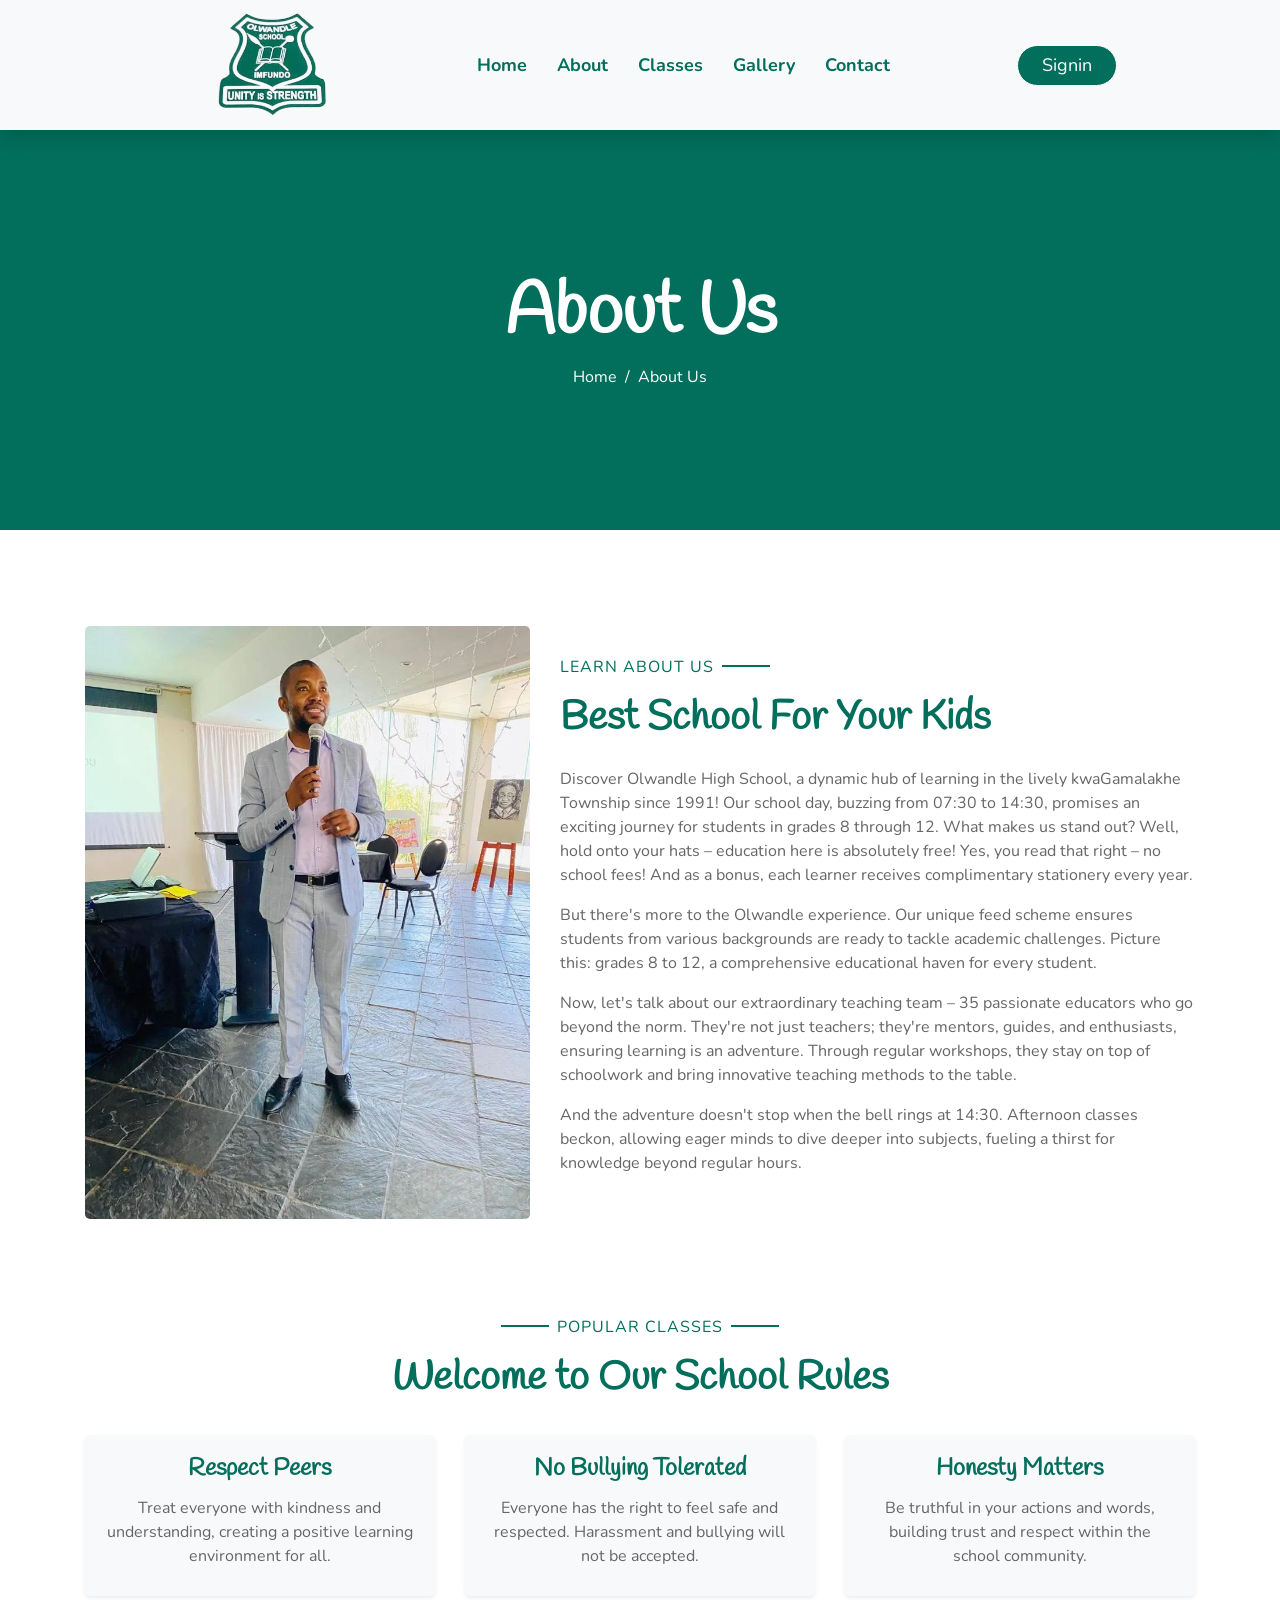
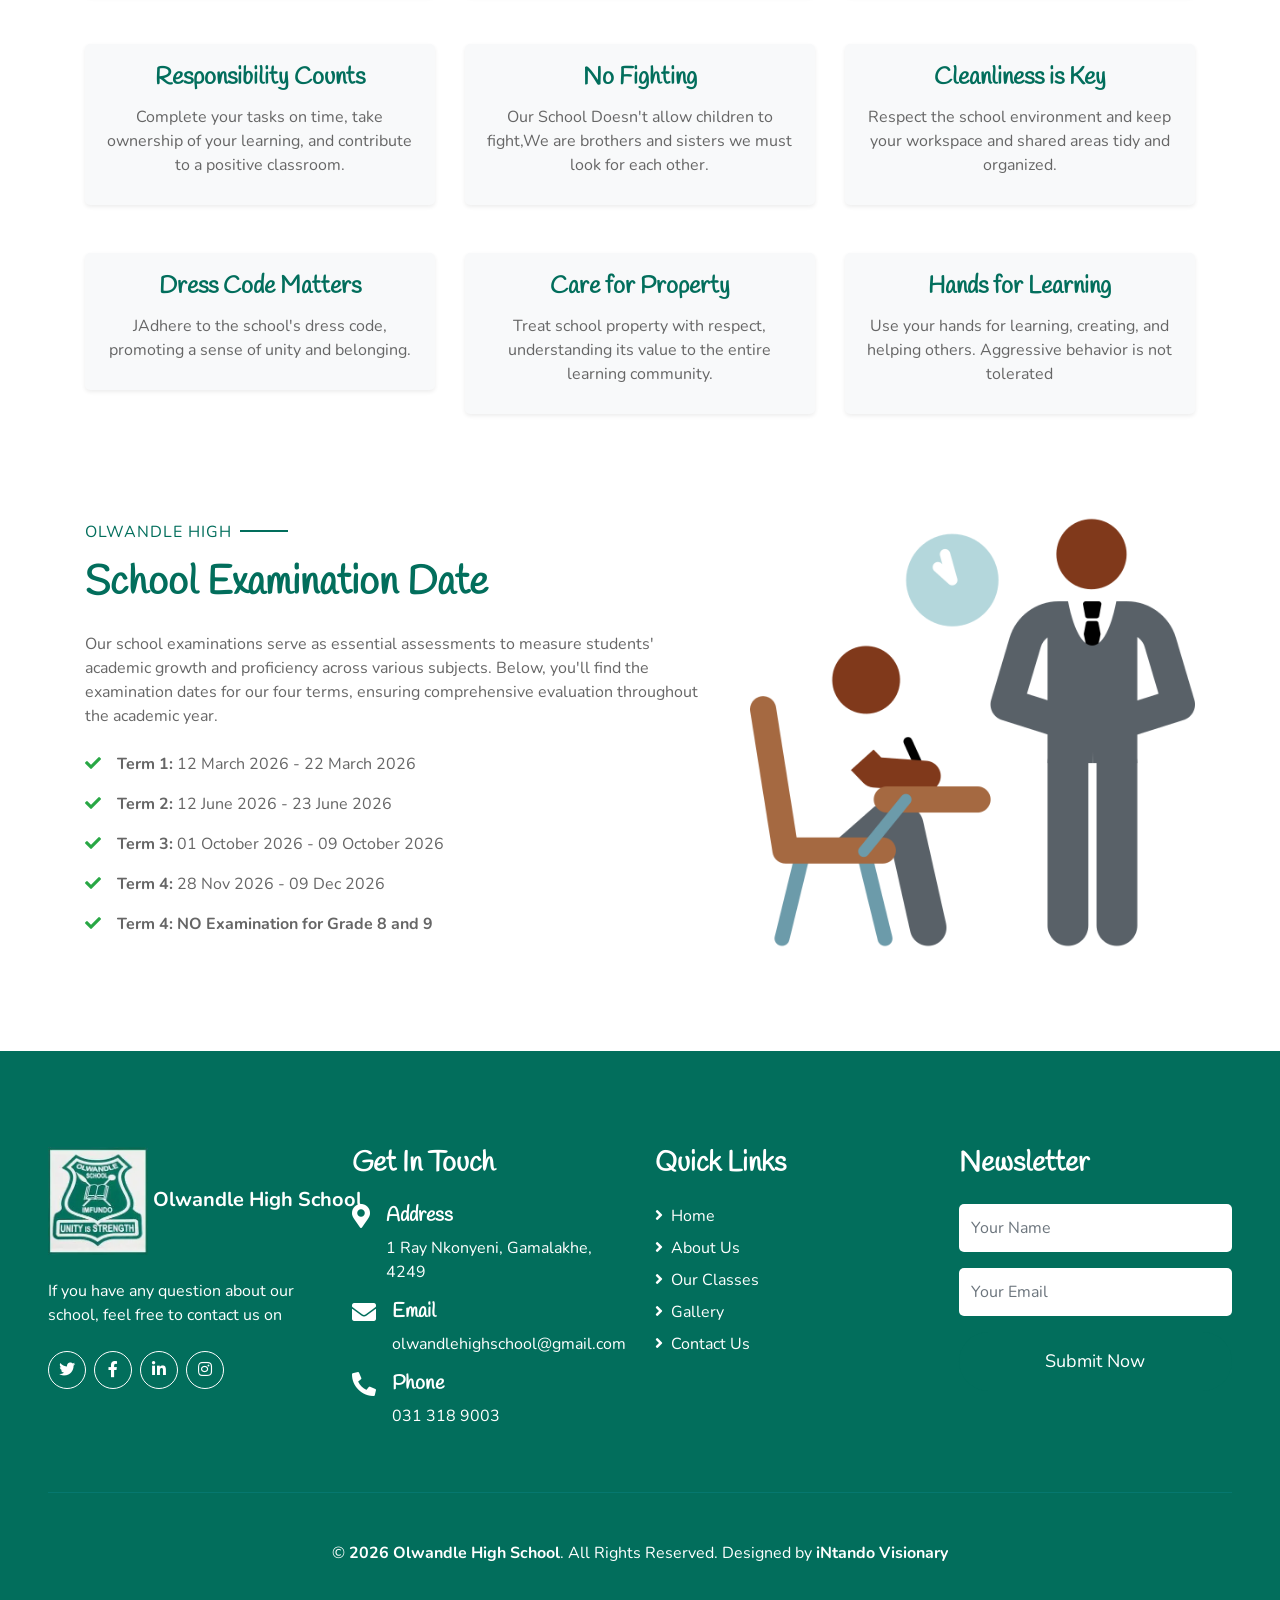
==== commit d97c5cba: "replaced jpg image with webp format" ====
--- a/about.html
+++ b/about.html
@@ -50,7 +50,7 @@
                     <a href="gallery.html" class="nav-item nav-link">Gallery</a>
                     <a href="contact.html" class="nav-item nav-link">Contact</a>
                 </div>
-                <a href="login_folder/web/login333.html" class="btn btn-primary px-4">Join Class</a>
+                <a href="signin.html" class="btn btn-primary px-4">Signin</a>
             </div>
         </nav>
     </div>
@@ -76,7 +76,7 @@
         <div class="container">
             <div class="row align-items-center">
                 <div class="col-lg-5">
-                    <img class="img-fluid rounded mb-5 mb-lg-0" src="img/madibapics/131895064_177371154103495_1226631098834378759_n.jpg" alt="">
+                    <img class="img-fluid rounded mb-5 mb-lg-0" src="img/madibapics/131895064_177371154103495_1226631098834378759_n.webp" alt="">
                 </div>
                 <div class="col-lg-7">
                     <p class="section-title pr-5"><span class="pr-2">Learn About Us</span></p>
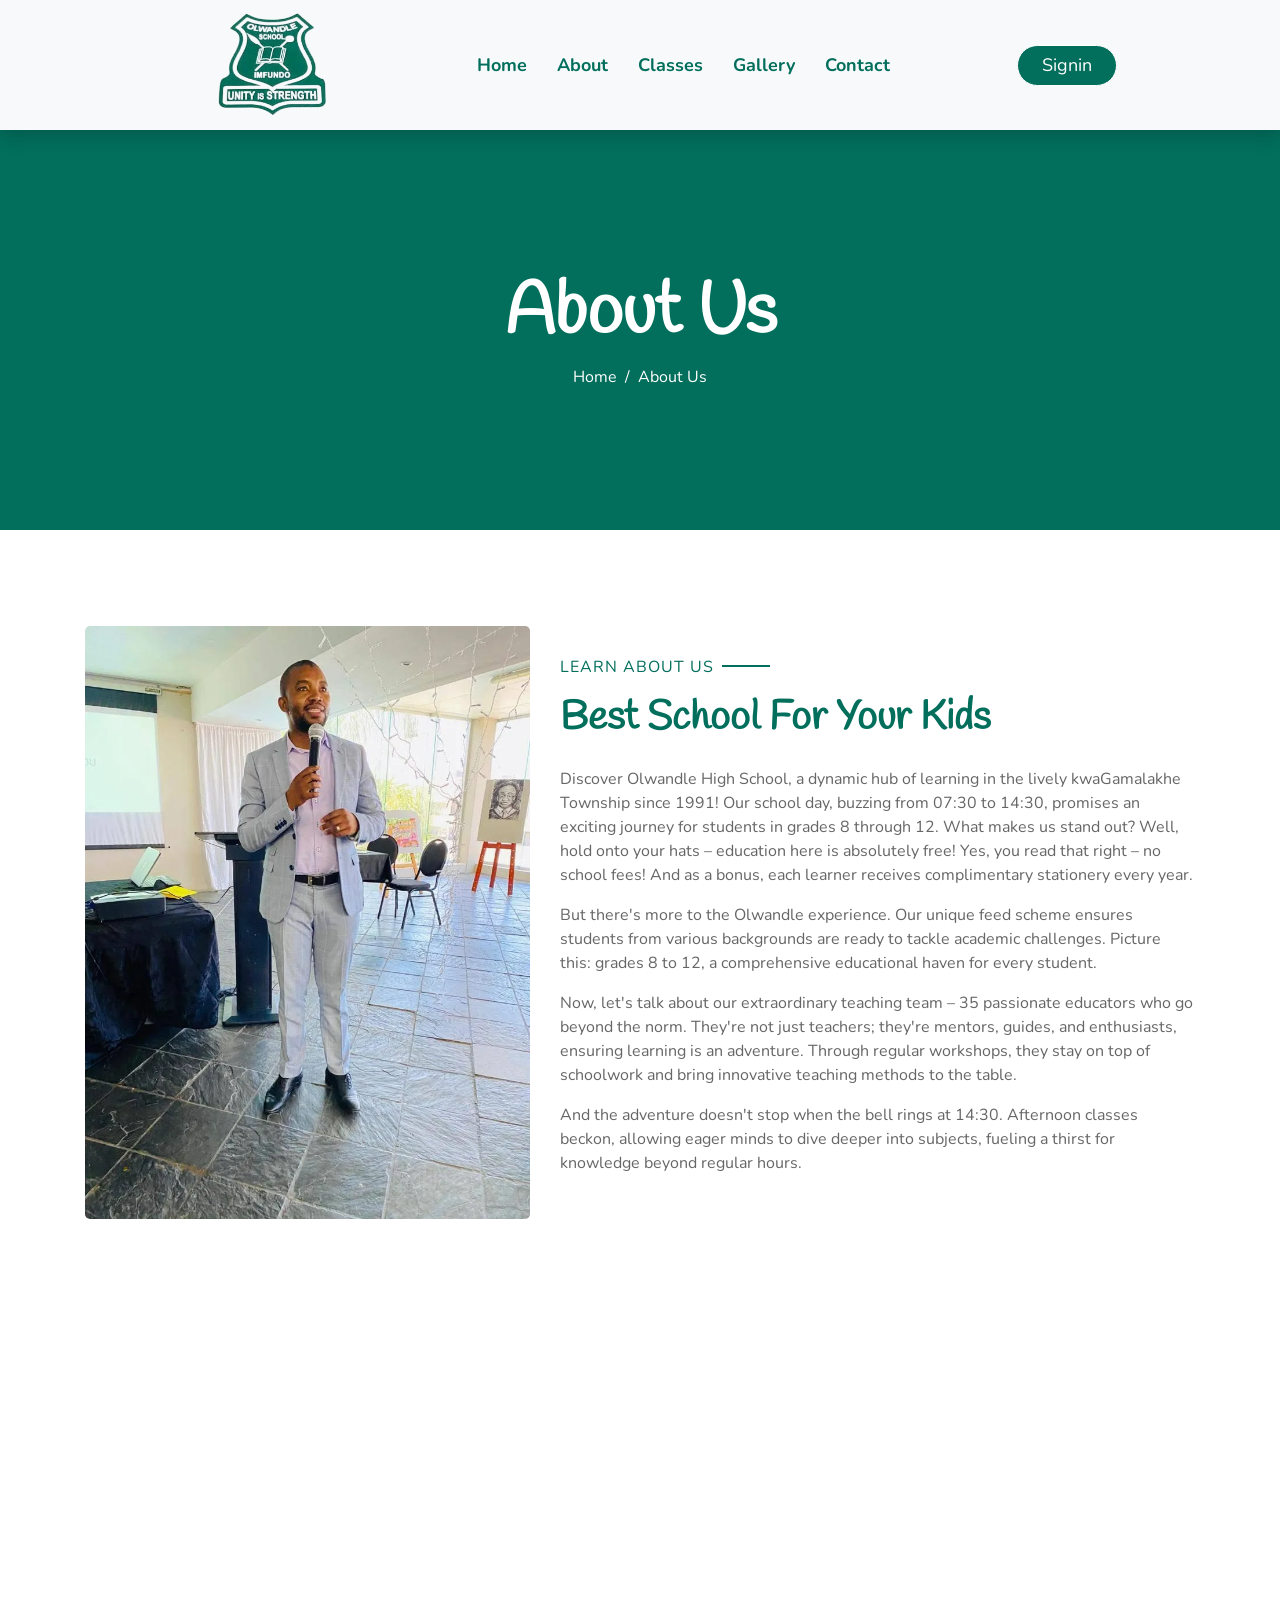
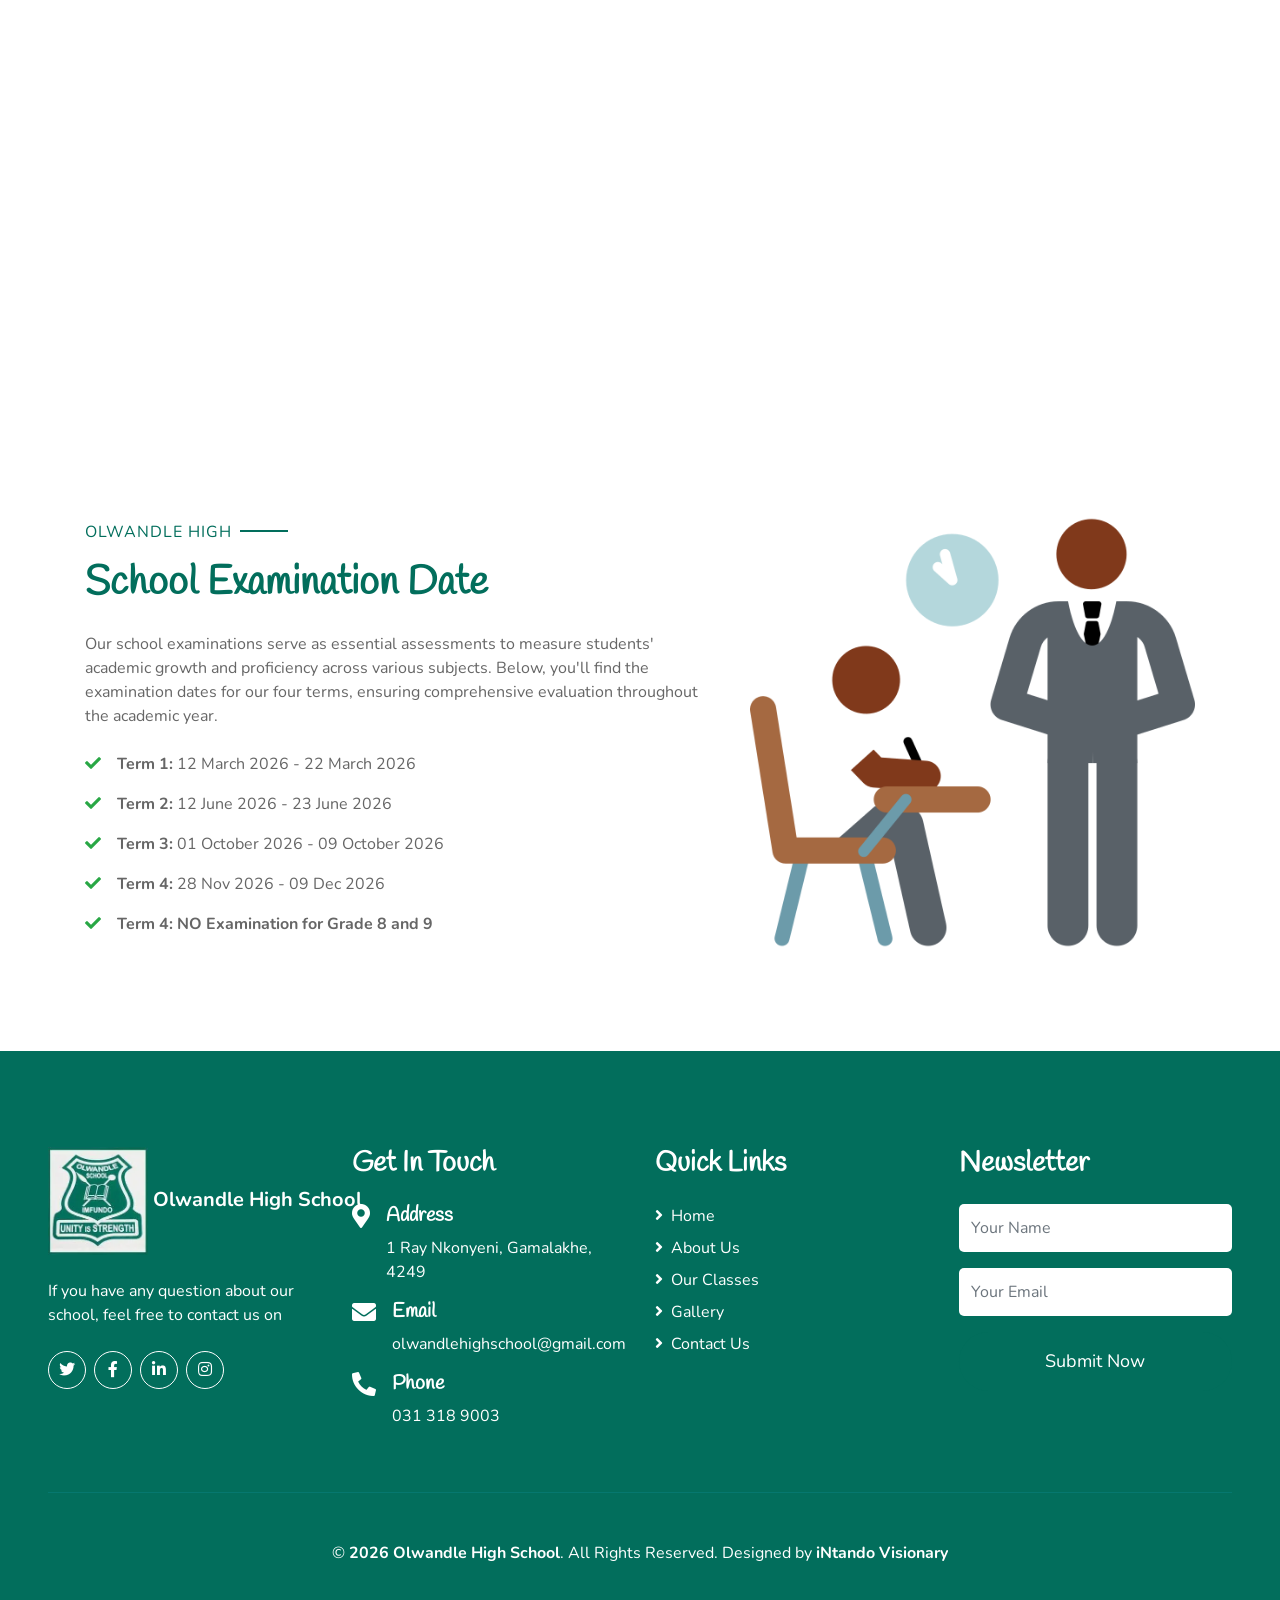
==== commit 73b72436: "Added code that will assist people to get information about the school" ====
--- a/about.html
+++ b/about.html
@@ -407,7 +407,8 @@
 
 
     <!-- Back to Top -->
-    <a href="#" class="btn btn-primary p-3 back-to-top"><i class="fa fa-angle-double-up"></i></a>
+<script src='https://cdn.jotfor.ms/agent/embedjs/01a09f7c27487000860285ab97ed1b50e71d/embed.js'>
+</script>
 
 
     <!-- JavaScript Libraries -->
--- a/css/style.css
+++ b/css/style.css
@@ -10392,3 +10392,8 @@
 {
   font-size:18px
 }
+
+
+.aiAgent{
+  margin-left:15px;
+}
